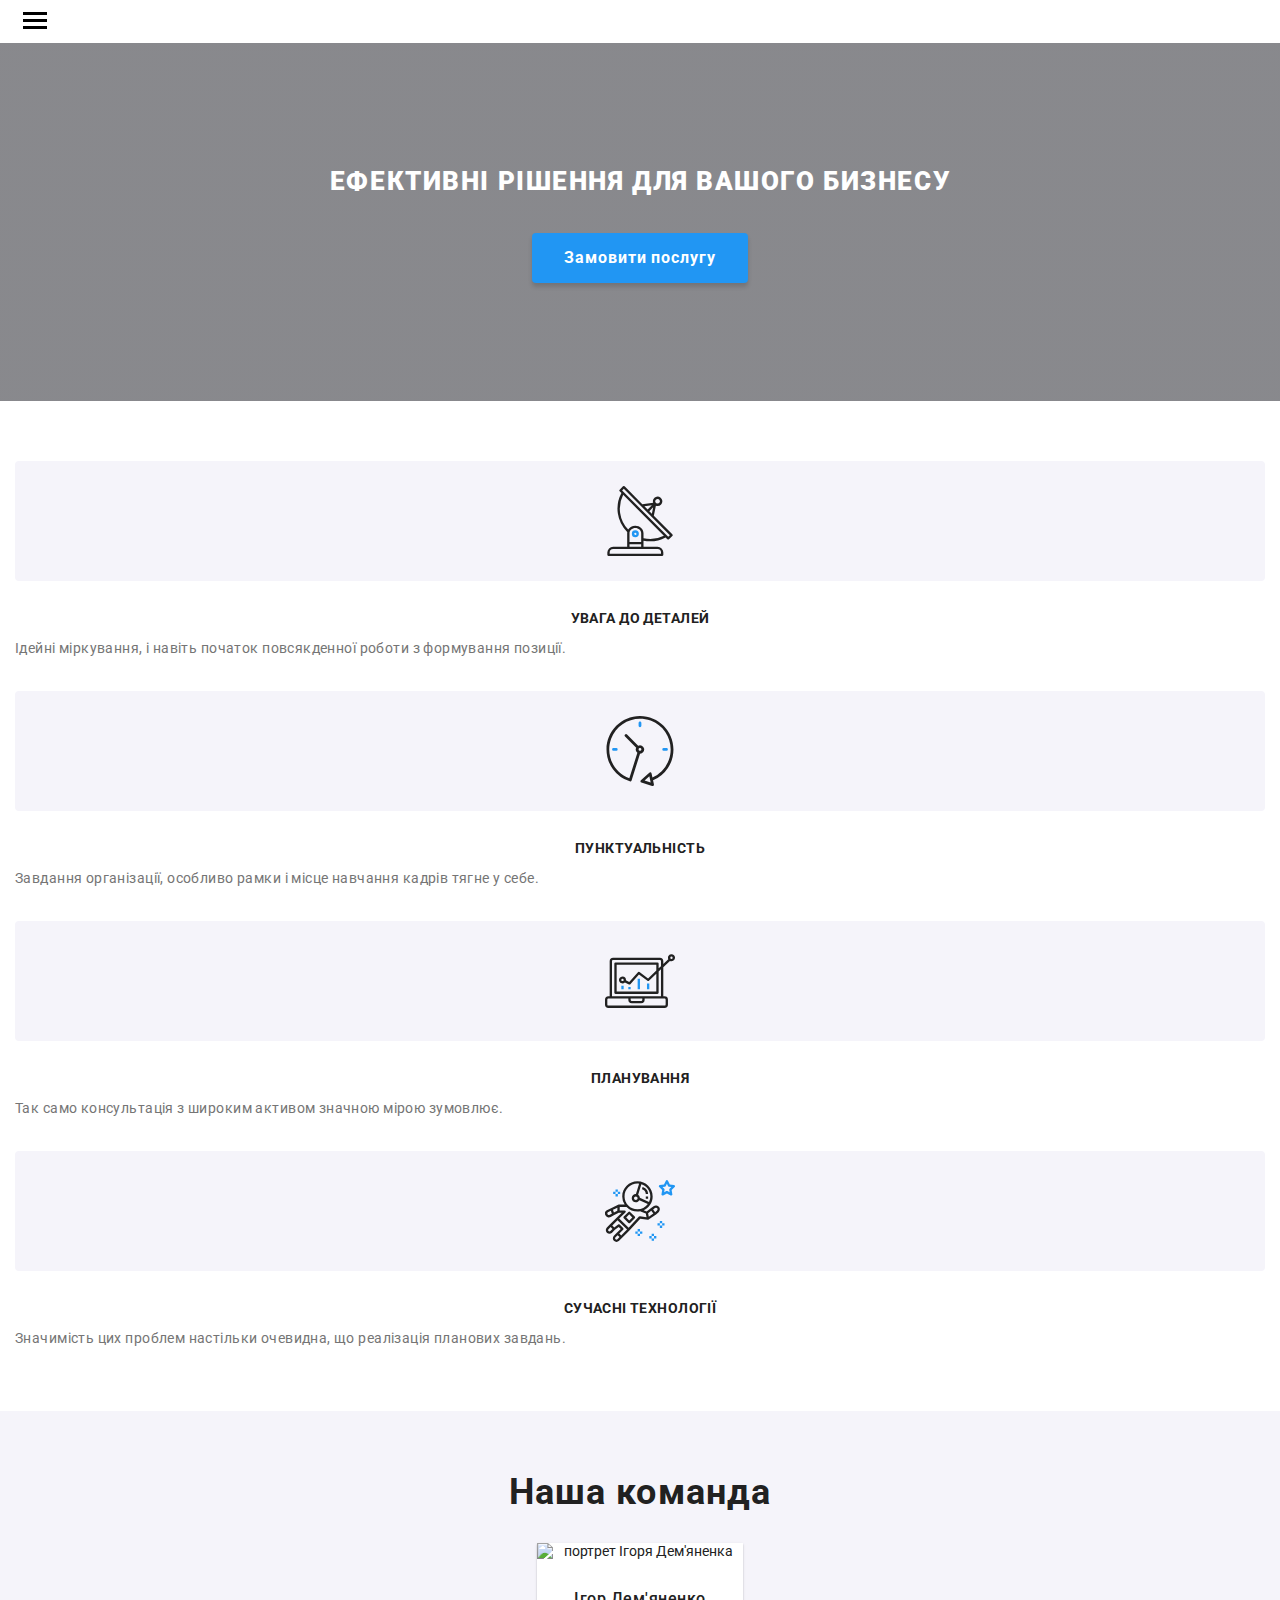
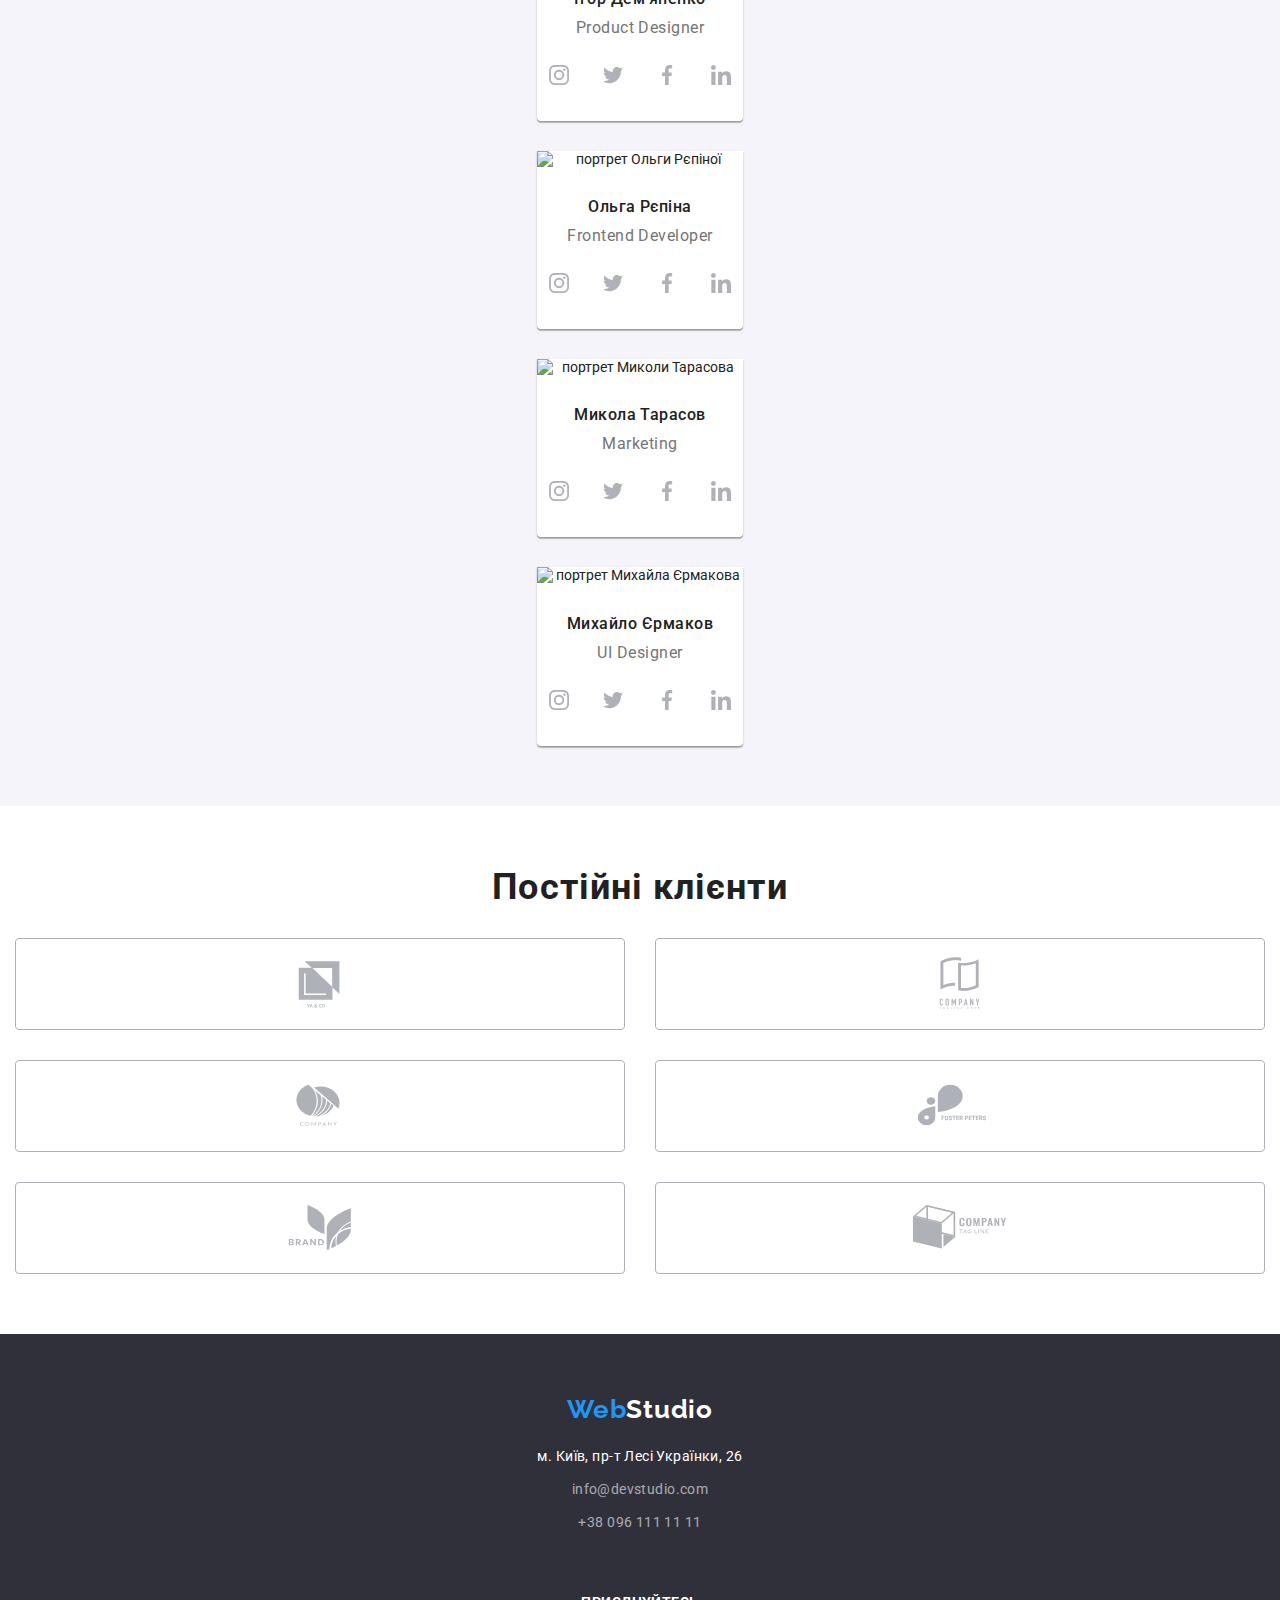
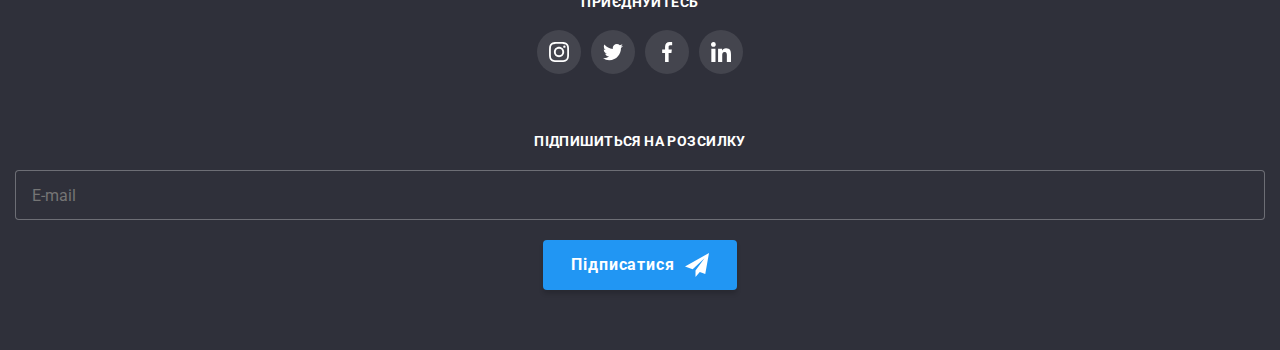
==== index.html @ 0927bc5b "footer done" ====
<!DOCTYPE html>
<html lang="uk">
  <head>
    <meta charset="UTF-8" />
    <meta http-equiv="X-UA-Compatible" content="IE=edge" />
    <meta name="viewport" content="width=device-width, initial-scale=1.0" />
    <link rel="preconnect" href="https://fonts.googleapis.com" />
    <link rel="preconnect" href="https://fonts.gstatic.com" crossorigin />
    <link
      href="https://fonts.googleapis.com/css2?family=Raleway:wght@700&family=Roboto:wght@400;500;700;900&display=swap"
      rel="stylesheet"
    />
    <link
      rel="stylesheet"
      href="https://cdnjs.cloudflare.com/ajax/libs/modern-normalize/1.1.0/modern-normalize.min.css"
    />
    <title>Студія</title>
    <link rel="stylesheet" href="./css/main.min.css" />
  </head>
  <body>
    <header class="header">
      <div class="header__container container">
        <button class="burger-button" type="button"
            aria-expanded="false"
            aria-controls="burger-menu"
          >
          <svg class="line" viewBox="0 0 40 40" width="40">
            <rect class="line__top" width="24" height="3" x="8" y="12"></rect>
            <rect class="line__middle" width="24" height="3" x="8" y="19"></rect>
            <rect class="line__bottom" width="24" height="3" x="8" y="26"></rect>
          </svg>
        </button>
          <div class="burger-menu" id="burger-menu">
            <div class="burger-menu__container">
        
                        <!-- <div class="burger__container">
              <span class="burger__line burger__line--first"></span>
              <span class="burger__line burger__line--second"></span>
              <span class="burger__line burger__line--third"></span>
              <span class="burger__line burger__line--fourth"></span>
            </div> -->
       

              <nav class="header__nav burger-menu__nav">
                <a class="logo" href="./index.html" lang="en"
                  >Web<span class="logo__dark">Studio</span></a
                >
                <div class="burger-menu__content">
                  <ul class="navigation">
                    <li class="navigation__item">
                      <a
                        class="navigation__link navigation__link--current"
                        href="./index.html"
                        >Студія</a
                      >
                    </li>
                    <li class="navigation__item">
                      <a class="navigation__link" href="./portfolio.html">Портфоліо</a>
                    </li>
                    <li class="navigation__item">
                      <a class="navigation__link" href="#">Контакти</a>
                    </li>
                  </ul>
              </nav>
              <ul class="header__contacts burger-contacts contacts">
                <li class="contacts__item burger-contacts__item">
                  <a
                    class="contacts__link burger-contacts__link-email"
                    href="mailto:info@devstudio.com"
                  >
                    <svg class="contacts__icon" width="16" height="12">
                      <use href="./images/icons-sprite.svg#icon-envelope"></use>
                    </svg>
                    info@devstudio.com</a
                  >
                </li>
                <li class="contacts__item burger-contacts__item">
                  <a
                    class="contacts__link burger-contacts__link-tel"
                    href="tel:+380961111111"
                  >
                    <svg class="contacts__icon" width="10" height="16">
                      <use href="./images/icons-sprite.svg#icon-smartphone"></use>
                    </svg>
                    +38 096 111 11 11</a
                  >
                </li>
              </ul>
              <ul class="burger-socials">
                <li class="burger-socials__item">
                  <a
                    class="burger-socials__link"
                    href="https://www.instagram.com/"
                    target="_blank"
                    rel="noopener noreferrer"
                  >
                    Instagram</a
                  >
                </li>
                <li class="burger-socials__item">
                  <a
                    class="burger-socials__link"
                    href="https://twitter.com/"
                    target="_blank"
                    rel="noopener noreferrer"
                  >
                    Twitter</a
                  >
                </li>
                <li class="burger-socials__item">
                  <a
                    class="burger-socials__link"
                    href="https://facebook.com/"
                    target="_blank"
                    rel="noopener noreferrer"
                  >
                    Facebook</a
                  >
                </li>
                <li class="burger-socials__item">
                  <a
                    class="burger-socials__link"
                    href="https://www.linkedin.com/"
                    target="_blank"
                    rel="noopener noreferrer"
                  >
                    LinkedIn</a
                  >
                </li>
              </ul>
            </div>
          </div>
      </div>
    </header>
    <main>
      <section class="hero">
        <div class="hero__container">
          <h1 class="hero__title">Ефективні рішення для вашого бизнесу</h1>
          <button class="hero__btn btn" type="button" data-modal-open>
            Замовити послугу
          </button>
        </div>
      </section>
      <section class="section">
        <div class="section__container container">
          <h2 class="section__title section__title--visually-hidden">
            Особливості
          </h2>
          <ul class="features">
            <li class="features__item">
              <div class="features__container">
                <svg width="70" height="70">
                  <use href="./images/icons-sprite.svg#icon-antenna"></use>
                </svg>
              </div>
              <h3 class="features__subtitle">Увага до деталей</h3>
              <p class="features__text">
                Ідейні міркування, і навіть початок повсякденної роботи з
                формування позиції.
              </p>
            </li>
            <li class="features__item">
              <div class="features__container">
                <svg width="70" height="70">
                  <use href="./images/icons-sprite.svg#icon-clock"></use>
                </svg>
              </div>
              <h3 class="features__subtitle">Пунктуальність</h3>
              <p class="features__text">
                Завдання організації, особливо рамки і місце навчання кадрів
                тягне у себе.
              </p>
            </li>
            <li class="features__item">
              <div class="features__container">
                <svg width="70" height="70">
                  <use href="./images/icons-sprite.svg#icon-diagram"></use>
                </svg>
              </div>
              <h3 class="features__subtitle">Планування</h3>
              <p class="features__text">
                Так само консультація з широким активом значною мірою зумовлює.
              </p>
            </li>
            <li class="features__item">
              <div class="features__container">
                <svg width="70" height="70">
                  <use href="./images/icons-sprite.svg#icon-astronaut"></use>
                </svg>
              </div>
              <h3 class="features__subtitle">Сучасні технології</h3>
              <p class="features__text">
                Значимість цих проблем настільки очевидна, що реалізація
                планових завдань.
              </p>
            </li>
          </ul>
        </div>
      </section>
      <section class="section section--no-padding-top">
        <div class="section__container container">
          <h2 class="section__title">Чим ми займаємося</h2>
          <ul class="activities">
            <li class="activities__item">
              <div class="activities__thumb">
                <picture>
                  <source
                    srcset="./images/desktop-apps@1x.jpg 1x, ./images/desktop-apps@2x.jpg 2x"
                    media="(min-width: 1200px)"
                  />
                  <img
                    src="./images/desktop-apps@1x.jpg"
                    alt="фахівець працює на комп'ютері"
                  />
                </picture>

                <span class="activities__label">десктопні додатки</span>
              </div>
            </li>
            <li class="activities__item">
              <div class="activities__thumb">
                <picture>
                  <source
                    srcset="./images/mobile-apps2@1x.jpg 1x, ./images/mobile-apps2@2x.jpg 2x"
                    media="(min-width: 1200px)"
                  />
                  <img
                    src="./images/mobile-apps2@1x.jpg"
                    alt="розробник застосунків тримає в руці мобільний пристрій"
                  />
                </picture>

                <span class="activities__label">мобільні додатки</span>
              </div>
            </li>
            <li class="activities__item">
              <div class="activities__thumb">
                <picture>
                  <source
                    srcset="./images/design-solutions@1x.jpg 1x, ./images/design-solutions@2x.jpg 2x"
                    media="(min-width: 1200px)"
                  />
                  <img
                    src="./images/design-solutions@1x.jpg"
                    alt="дизайнер на планшеті підбирає з колірної палітри найкращий колір"
                  />
                </picture>

                <span class="activities__label">дизайнерські рішення</span>
              </div>
            </li>
          </ul>
        </div>
      </section>
      <section class="section section--other-background">
        <div class="section__container container">
          <h2 class="section__title">Наша команда</h2>
          <ul class="team">
            <li class="team__item">
              <picture>
                <source
                  srcset="
                    ./images/demiyanenko-mobile@1x.jpg 1x,
                    ./images/demiyanenko-mobile@2x.jpg 2x
                  "
                  media="(max-width: 767px)"
                />

                <source
                  srcset="
                    ./images/demiyanenko-tablet@1x.jpg 1x,
                    ./images/demiyanenko-tablet@2x.jpg 2x
                  "
                  media="(max-width: 1199px)"
                />

                <source
                  srcset="
                    ./images/demiyanenko-desktop@1x.jpg 1x,
                    ./images/demiyanenko-desktop@2x.jpg 2x
                  "
                  media="(min-width: 1200px)"
                />
                <img
                  src="./images/demiyanenko-mobile@1x.jpg"
                  alt="портрет Ігоря Дем'яненка"
                />
              </picture>
              <div class="team__card">
                <h3 class="team__subtitle">Ігор Дем'яненко</h3>
                <p class="team__text" lang="en">Product Designer</p>
                <ul class="social">
                  <li class="social__item">
                    <a
                      class="social__link"
                      href="https://www.instagram.com/"
                      target="_blank"
                      rel="noopener noreferrer"
                    >
                      <svg class="social__icon" width="20" height="20">
                        <use
                          href="./images/icons-sprite.svg#icon-instagram"
                        ></use>
                      </svg>
                    </a>
                  </li>
                  <li class="social__item">
                    <a
                      class="social__link"
                      href="https://www.twitter.com/"
                      target="_blank"
                      rel="noopener noreferrer"
                    >
                      <svg class="social__icon" width="20" height="20">
                        <use
                          href="./images/icons-sprite.svg#icon-twitter"
                        ></use>
                      </svg>
                    </a>
                  </li>
                  <li class="social__item">
                    <a
                      class="social__link"
                      href="https://www.facebook.com/"
                      target="_blank"
                      rel="noopener noreferrer"
                    >
                      <svg class="social__icon" width="20" height="20">
                        <use
                          href="./images/icons-sprite.svg#icon-facebook"
                        ></use>
                      </svg>
                    </a>
                  </li>
                  <li class="social__item">
                    <a
                      class="social__link"
                      href="https://www.linkedin.com/"
                      target="_blank"
                      rel="noopener noreferrer"
                    >
                      <svg class="social__icon" width="20" height="20">
                        <use
                          href="./images/icons-sprite.svg#icon-linkedin"
                        ></use>
                      </svg>
                    </a>
                  </li>
                </ul>
              </div>
            </li>
            <li class="team__item">
              <picture>
                <source
                  srcset="
                    ./images/repina-mobile@1x.jpg 1x,
                    ./images/repina-mobile@2x.jpg 2x
                  "
                  media="(max-width: 767px)"
                />

                <source
                  srcset="
                    ./images/repina-tablet@1x.jpg 1x,
                    ./images/repina-tablet@2x.jpg 2x
                  "
                  media="(max-width: 1199px)"
                />

                <source
                  srcset="
                    ./images/repina-desktop@1x.jpg 1x,
                    ./images/repina-desktop@2x.jpg 2x
                  "
                  media="(min-width: 1200px)"
                />
                <img
                  src="./images/repina-mobile@1x.jpg"
                  alt="портрет Ольги Рєпіної"
                />
              </picture>

              <div class="team__card">
                <h3 class="team__subtitle">Ольга Рєпіна</h3>
                <p class="team__text" lang="en">Frontend Developer</p>
                <ul class="social">
                  <li class="social__item">
                    <a
                      class="social__link"
                      href="https://www.instagram.com/"
                      target="_blank"
                      rel="noopener noreferrer"
                    >
                      <svg class="social__icon" width="20" height="20">
                        <use
                          href="./images/icons-sprite.svg#icon-instagram"
                        ></use>
                      </svg>
                    </a>
                  </li>
                  <li class="social__item">
                    <a
                      class="social__link"
                      href="https://www.twitter.com/"
                      target="_blank"
                      rel="noopener noreferrer"
                    >
                      <svg class="social__icon" width="20" height="20">
                        <use
                          href="./images/icons-sprite.svg#icon-twitter"
                        ></use>
                      </svg>
                    </a>
                  </li>
                  <li class="social__item">
                    <a
                      class="social__link"
                      href="https://www.facebook.com/"
                      target="_blank"
                      rel="noopener noreferrer"
                    >
                      <svg class="social__icon" width="20" height="20">
                        <use
                          href="./images/icons-sprite.svg#icon-facebook"
                        ></use>
                      </svg>
                    </a>
                  </li>
                  <li class="social__item">
                    <a
                      class="social__link"
                      href="https://www.linkedin.com/"
                      target="_blank"
                      rel="noopener noreferrer"
                    >
                      <svg class="social__icon" width="20" height="20">
                        <use
                          href="./images/icons-sprite.svg#icon-linkedin"
                        ></use>
                      </svg>
                    </a>
                  </li>
                </ul>
              </div>
            </li>
            <li class="team__item">
              <picture>
                <source
                  srcset="
                    ./images/tarasov-mobile@1x.jpg 1x,
                    ./images/tarasov-mobile@2x.jpg 2x
                  "
                  media="(max-width: 767px)"
                />

                <source
                  srcset="
                    ./images/tarasov-tablet@1x.jpg 1x,
                    ./images/tarasov-tablet@2x.jpg 2x
                  "
                  media="(max-width: 1199px)"
                />

                <source
                  srcset="
                    ./images/tarasov-desktop@1x.jpg 1x,
                    ./images/tarasov-desktop@2x.jpg 2x
                  "
                  media="(min-width: 1200px)"
                />
                <img
                  src="./images/tarasov-mobile@1x.jpg"
                  alt="портрет Миколи Тарасова"
                />
              </picture>
              <div class="team__card">
                <h3 class="team__subtitle">Микола Тарасов</h3>
                <p class="team__text" lang="en">Marketing</p>
                <ul class="social">
                  <li class="social__item">
                    <a
                      class="social__link"
                      href="https://www.instagram.com/"
                      target="_blank"
                      rel="noopener noreferrer"
                    >
                      <svg class="social__icon" width="20" height="20">
                        <use
                          href="./images/icons-sprite.svg#icon-instagram"
                        ></use>
                      </svg>
                    </a>
                  </li>
                  <li class="social__item">
                    <a
                      class="social__link"
                      href="https://www.twitter.com/"
                      target="_blank"
                      rel="noopener noreferrer"
                    >
                      <svg class="social__icon" width="20" height="20">
                        <use
                          href="./images/icons-sprite.svg#icon-twitter"
                        ></use>
                      </svg>
                    </a>
                  </li>
                  <li class="social__item">
                    <a
                      class="social__link"
                      href="https://www.facebook.com/"
                      target="_blank"
                      rel="noopener noreferrer"
                    >
                      <svg class="social__icon" width="20" height="20">
                        <use
                          href="./images/icons-sprite.svg#icon-facebook"
                        ></use>
                      </svg>
                    </a>
                  </li>
                  <li class="social__item">
                    <a
                      class="social__link"
                      href="https://www.linkedin.com/"
                      target="_blank"
                      rel="noopener noreferrer"
                    >
                      <svg class="social__icon" width="20" height="20">
                        <use
                          href="./images/icons-sprite.svg#icon-linkedin"
                        ></use>
                      </svg>
                    </a>
                  </li>
                </ul>
              </div>
            </li>
            <li class="team__item">
              <picture>
                <source
                  srcset="
                    ./images/yermakov-mobile@1x.jpg 1x,
                    ./images/yermakov-mobile@2x.jpg 2x
                  "
                  media="(max-width: 767px)"
                />

                <source
                  srcset="
                    ./images/yermakov-tablet@1x.jpg 1x,
                    ./images/yermakov-tablet@2x.jpg 2x
                  "
                  media="(max-width: 1199px)"
                />

                <source
                  srcset="
                    ./images/yermakov-desktop@1x.jpg 1x,
                    ./images/yermakov-desktop@2x.jpg 2x
                  "
                  media="(min-width: 1200px)"
                />
                <img
                  src="./images/yermakov-mobile@1x.jpg"
                  alt="портрет Михайла Єрмакова"
                />
              </picture>
              <div class="team__card">
                <h3 class="team__subtitle">Михайло Єрмаков</h3>
                <p class="team__text" lang="en">UI Designer</p>
                <ul class="social">
                  <li class="social__item">
                    <a
                      class="social__link"
                      href="https://www.instagram.com/"
                      target="_blank"
                      rel="noopener noreferrer"
                    >
                      <svg class="social__icon" width="20" height="20">
                        <use
                          href="./images/icons-sprite.svg#icon-instagram"
                        ></use>
                      </svg>
                    </a>
                  </li>
                  <li class="social__item">
                    <a
                      class="social__link"
                      href="https://www.twitter.com/"
                      target="_blank"
                      rel="noopener noreferrer"
                    >
                      <svg class="social__icon" width="20" height="20">
                        <use
                          href="./images/icons-sprite.svg#icon-twitter"
                        ></use>
                      </svg>
                    </a>
                  </li>
                  <li class="social__item">
                    <a
                      class="social__link"
                      href="https://www.facebook.com/"
                      target="_blank"
                      rel="noopener noreferrer"
                    >
                      <svg class="social__icon" width="20" height="20">
                        <use
                          href="./images/icons-sprite.svg#icon-facebook"
                        ></use>
                      </svg>
                    </a>
                  </li>
                  <li class="social__item">
                    <a
                      class="social__link"
                      href="https://www.linkedin.com/"
                      target="_blank"
                      rel="noopener noreferrer"
                    >
                      <svg class="social__icon" width="20" height="20">
                        <use
                          href="./images/icons-sprite.svg#icon-linkedin"
                        ></use>
                      </svg>
                    </a>
                  </li>
                </ul>
              </div>
            </li>
          </ul>
        </div>
      </section>
      <section class="section">
        <div class="section__container container">
          <h2 class="section__title">Постійні клієнти</h2>
          <ul class="clients">
            <li class="clients__item">
              <a
                class="clients__link"
                href="#"
                target="_blank"
                rel="noopener noreferrer"
              >
                <svg class="clients__icon" width="106" height="60">
                  <use
                    href="./images/icons-sprite.svg#icon-logo-client-1"
                  ></use>
                </svg>
              </a>
            </li>

            <li class="clients__item">
              <a
                class="clients__link"
                href="#"
                target="_blank"
                rel="noopener noreferrer"
              >
                <svg class="clients__icon" width="106" height="60">
                  <use
                    href="./images/icons-sprite.svg#icon-logo-client-2"
                  ></use>
                </svg>
              </a>
            </li>

            <li class="clients__item">
              <a
                class="clients__link"
                href="#"
                target="_blank"
                rel="noopener noreferrer"
              >
                <svg class="clients__icon" width="106" height="60">
                  <use
                    href="./images/icons-sprite.svg#icon-logo-client-3"
                  ></use>
                </svg>
              </a>
            </li>

            <li class="clients__item">
              <a
                class="clients__link"
                href="#"
                target="_blank"
                rel="noopener noreferrer"
              >
                <svg class="clients__icon" width="106" height="60">
                  <use
                    href="./images/icons-sprite.svg#icon-logo-client-4"
                  ></use>
                </svg>
              </a>
            </li>

            <li class="clients__item">
              <a
                class="clients__link"
                href="#"
                target="_blank"
                rel="noopener noreferrer"
              >
                <svg class="clients__icon" width="106" height="60">
                  <use
                    href="./images/icons-sprite.svg#icon-logo-client-5"
                  ></use>
                </svg>
              </a>
            </li>

            <li class="clients__item">
              <a
                class="clients__link"
                href="#"
                target="_blank"
                rel="noopener noreferrer"
              >
                <svg class="clients__icon" width="106" height="60">
                  <use
                    href="./images/icons-sprite.svg#icon-logo-client-6"
                  ></use>
                </svg>
              </a>
            </li>
          </ul>
        </div>
      </section>
    </main>
    <footer class="section footer">
      <div class="section__container container">
        <div class="address__container">
          <a class="logo" href="./index.html" lang="en"
            >Web<span class="logo__light">Studio</span></a
          >
          <address class="address">
            <ul class="address__list">
              <li class="address__item">
                <a
                  class="address__link"
                  href="https://goo.gl/maps/zViUr5ABomGoPzUZA"
                  target="_blank"
                  rel="noopener noreferrer"
                >
                  м. Київ, пр-т Лесі Українки, 26
                </a>
              </li>
              <li class="address__item">
                <a
                  class="address__link contact_link"
                  href="mailto:info@devstudio.com"
                  >info@devstudio.com</a
                >
              </li>
              <li class="address__item">
                <a class="address__link contact_link" href="tel:+380961111111"
                  >+38 096 111 11 11</a
                >
              </li>
            </ul>
          </address>
        </div>
        <div class="socials__container">
          <p class="subtitle">приєднуйтесь</p>
          <ul class="social">
            <li class="social__item">
              <a
                class="social__link link"
                href="https://www.instagram.com/"
                target="_blank"
                rel="noopener noreferrer"
              >
                <svg class="social__icon" width="20" height="20">
                  <use href="./images/icons-sprite.svg#icon-instagram"></use>
                </svg>
              </a>
            </li>
            <li class="social__item">
              <a
                class="social__link"
                href="https://www.twitter.com/"
                target="_blank"
                rel="noopener noreferrer"
              >
                <svg class="social__icon" width="20" height="20">
                  <use href="./images/icons-sprite.svg#icon-twitter"></use>
                </svg>
              </a>
            </li>
            <li class="social__item">
              <a
                class="social__link"
                href="https://www.facebook.com/"
                target="_blank"
                rel="noopener noreferrer"
              >
                <svg class="social__icon" width="20" height="20">
                  <use href="./images/icons-sprite.svg#icon-facebook"></use>
                </svg>
              </a>
            </li>
            <li class="social__item">
              <a
                class="social__link"
                href="https://www.linkedin.com/"
                target="_blank"
                rel="noopener noreferrer"
              >
                <svg class="social__icon" width="20" height="20">
                  <use href="./images/icons-sprite.svg#icon-linkedin"></use>
                </svg>
              </a>
            </li>
          </ul>
        </div>
        <div class="subscribe__container">
          <p class="subtitle">підпишиться на розсилку</p>
          <form class="subscribe__form" action="#">
            <label class="subscribe__email-label">
              <input
                class="subscribe__input"
                type="email"
                name="subscribe-input"
                placeholder="E-mail"
              />
            </label>
            <button class="subscribe__btn btn" type="submit">
              Підписатися
              <svg width="24" height="24">
                <use href="./images/icons-sprite.svg#icon-send"></use>
              </svg>
            </button>
          </form>
        </div>
      </div>
    </footer>
    
    <div class="modal backdrop is-hidden" data-modal>
      <div class="modal__body">
        <button class="btn__close" type="button" data-modal-close>
          <svg class="btn__close-icon" width="18" height="18">
            <use href="./images/icons-sprite.svg#icon-close-btn"></use>
          </svg>
        </button>
        <div class="modal__container">
          <p class="modal__title">Залиште свої дані, ми вам передзвонимо</p>
          <form class="form" name="data-form" action="#">
            <label class="form__label" for="username">Ім'я</label>
            <div class="form__input">
              <input id="username" type="text" name="user-data" autofocus />
              <svg class="form__icon" width="18" height="18">
                <use href="./images/icons-sprite.svg#icon-person"></use>
              </svg>
            </div>

            <label class="form__label" for="usertel">Телефон</label>
            <div class="form__input">
              <input id="usertel" type="tel" name="user-data" />
              <svg class="form__icon" width="18" height="18">
                <use href="./images/icons-sprite.svg#icon-phone"></use>
              </svg>
            </div>

            <label class="form__label" for="useremail">Пошта</label>
            <div class="form__input">
              <input id="useremail" type="email" name="user-data" />
              <svg class="form__icon" width="18" height="18">
                <use href="./images/icons-sprite.svg#icon-email"></use>
              </svg>
            </div>

            <label class="form__label" for="user-comment">Коментар</label>
            <textarea
              id="user-comment"
              type="texrarea"
              name="user-data"
              placeholder="Введіть текст"
              autocomplete="off"
            ></textarea>
            <label class="checkbox__container">
              <input class="visually-hidden" type="checkbox" name="accept" />
              <svg class="checkbox__icon" width="16" height="15">
                <use href="./images/icons-sprite.svg#icon-check"></use>
              </svg>
              Погоджуюся з розсилкою та приймаю
              <a class="checkbox__terms" href="#"> Умови договору </a>
            </label>
            <button class="btn__submit" type="submit">Відправити</button>
          </form>
        </div>
      </div>
    </div>
    <script
      defer
      src="https://cdnjs.cloudflare.com/ajax/libs/body-scroll-lock/3.1.5/bodyScrollLock.min.js"
      integrity="sha512-HowizSDbQl7UPEAsPnvJHlQsnBmU2YMrv7KkTBulTLEGz9chfBoWYyZJL+MUO6p/yBuuMO/8jI7O29YRZ2uBlA=="
      crossorigin="anonymous"
    ></script>
    <script defer src="./js/mobile-menu.js"></script>
    <script defer src="js/burger.js"></script>
    <script src="./js/modal.js"></script>
  </body>
</html>
---- css/main.min.css ----
*{margin:0;padding:0}body{font-family:"Roboto",sans-serif;font-size:14px;color:#212121;background-color:#fff}a{text-decoration:none;color:inherit;-webkit-transition:color 250ms cubic-bezier(0.4, 0, 0.2, 1),-webkit-box-shadow 250ms cubic-bezier(0.4, 0, 0.2, 1);transition:color 250ms cubic-bezier(0.4, 0, 0.2, 1),-webkit-box-shadow 250ms cubic-bezier(0.4, 0, 0.2, 1);transition:color 250ms cubic-bezier(0.4, 0, 0.2, 1),box-shadow 250ms cubic-bezier(0.4, 0, 0.2, 1);transition:color 250ms cubic-bezier(0.4, 0, 0.2, 1),box-shadow 250ms cubic-bezier(0.4, 0, 0.2, 1),-webkit-box-shadow 250ms cubic-bezier(0.4, 0, 0.2, 1)}ul{list-style:none}img{display:block;max-width:100%;height:auto}h1,h2,h3,h4,h5,h6{margin:0;padding:0}.section{padding:60px 0}.section--no-padding-top{display:none}.section--other-background{background-color:#f5f4fa}.section__title{margin-bottom:30px}.container{margin:0 auto;padding:0 15px;max-width:1600px}.section__container{text-align:center}.logo{display:inline-block;font-family:"Raleway",sans-serif;font-weight:700;font-size:26px;line-height:1.19;letter-spacing:.03em;color:#2196f3}.logo__dark{color:#000}.logo__light{color:#fff}@media screen and (min-width: 480px){.header .logo{padding:10px 0}}@media screen and (min-width: 768px){.header .logo{padding:24px 0;margin-right:87px}}@media screen and (min-width: 1200px){.header .logo{margin-right:93px}}.burger-button{cursor:pointer;background:rgba(0,0,0,0);border:none}.burger-button:hover .line__top,.burger-button:hover .line__bottom{-webkit-transition:750ms cubic-bezier(0.4, 0, 0.2, 1);transition:750ms cubic-bezier(0.4, 0, 0.2, 1);y:19}.burger-button:hover .line__top{-webkit-transform-origin:center;transform-origin:center;rotate:45deg;width:20px;x:10}.burger-button:hover .line__middle{opacity:0}.burger-button:hover .line__bottom{-webkit-transform-origin:center;transform-origin:center;rotate:-45deg;x:10;width:20px}.line{fill:#000}.burger-button:hover .line,.burger-button:focus .line{fill:#2196f3}.burger-menu{position:fixed;top:0;left:0;width:100%;height:100%;z-index:2;background-color:#fff;-webkit-transform:translateY(100%);transform:translateY(100%);-webkit-transition:opacity 750ms cubic-bezier(0.4, 0, 0.2, 1),visibility 750ms cubic-bezier(0.4, 0, 0.2, 1),-webkit-transform 750ms cubic-bezier(0.4, 0, 0.2, 1);transition:opacity 750ms cubic-bezier(0.4, 0, 0.2, 1),visibility 750ms cubic-bezier(0.4, 0, 0.2, 1),-webkit-transform 750ms cubic-bezier(0.4, 0, 0.2, 1);transition:transform 750ms cubic-bezier(0.4, 0, 0.2, 1),opacity 750ms cubic-bezier(0.4, 0, 0.2, 1),visibility 750ms cubic-bezier(0.4, 0, 0.2, 1);transition:transform 750ms cubic-bezier(0.4, 0, 0.2, 1),opacity 750ms cubic-bezier(0.4, 0, 0.2, 1),visibility 750ms cubic-bezier(0.4, 0, 0.2, 1),-webkit-transform 750ms cubic-bezier(0.4, 0, 0.2, 1);opacity:0}.burger-menu__is-open{opacity:1;visibility:visible;pointer-events:initial;-webkit-transform:translateY(0);transform:translateY(0)}.burger-menu__container{position:absolute;top:0;left:50%;-webkit-transform:translateX(-50%);transform:translateX(-50%);display:-webkit-box;display:-ms-flexbox;display:flex;-webkit-box-orient:vertical;-webkit-box-direction:normal;-ms-flex-direction:column;flex-direction:column;max-width:480px;height:100%;padding:48px 40px;background-color:#fff}.navigation{margin-bottom:auto}.navigation__item:not(:last-child){margin-bottom:32px}.navigation__link{display:block;font-weight:500;font-size:40px;line-height:1.22;letter-spacing:.02em;color:#212121;-webkit-transition:color 250ms cubic-bezier(0.4, 0, 0.2, 1);transition:color 250ms cubic-bezier(0.4, 0, 0.2, 1)}.navigation__link--current{color:#2196f3}.navigation__link:hover,.navigation__link:focus{color:#2196f3}.burger-contacts{display:-webkit-box;display:-ms-flexbox;display:flex;-webkit-box-orient:vertical;-webkit-box-direction:reverse;-ms-flex-direction:column-reverse;flex-direction:column-reverse;gap:32px;margin-bottom:64px}.contacts__icon{display:none}.burger-contacts__link-tel{font-weight:500;font-size:34px;line-height:1.17;letter-spacing:.02em;color:#2196f3}.burger-contacts__link-email{font-weight:500;font-size:24px;line-height:1.17;letter-spacing:.02em;color:#757575;margin-bottom:64px}.burger-contacts__link-email:hover,.burger-contacts__link-email:focus{color:#2196f3}.burger-socials{display:-webkit-box;display:-ms-flexbox;display:flex}.burger-socials__item{padding:0 10px}.burger-socials__item:first-child{margin-left:0}.burger-socials__item:last-child{margin-right:0}.burger-socials__item:not(:last-child){border-right:1px solid rgba(33,33,33,.2)}.burger-socials__link{font-weight:500;font-size:18px;line-height:1.22;letter-spacing:.02em;color:#2196f3}.hero{background-color:#c4c4c4;background-image:-webkit-gradient(linear, left top, left bottom, from(rgba(47, 48, 58, 0.4)), to(rgba(47, 48, 58, 0.4))),url("../images/hero-bg-mobile@1x.jpg");background-image:linear-gradient(rgba(47, 48, 58, 0.4), rgba(47, 48, 58, 0.4)),url("../images/hero-bg-mobile@1x.jpg");background-repeat:no-repeat;background-size:cover;background-position:center;padding:118px 0;margin:0 auto;text-align:center}.hero__title{margin:0 auto 30px;font-weight:900;font-size:26px;line-height:1.61;letter-spacing:.06em;text-transform:uppercase;color:#fff}.subscribe__btn,.hero__btn{cursor:pointer;font-family:inherit;font-weight:700;font-size:16px;line-height:1.9;letter-spacing:.06em;background-color:#2196f3;color:#fff;border:none;-webkit-box-shadow:0px 4px 4px rgba(0,0,0,.15);box-shadow:0px 4px 4px rgba(0,0,0,.15);border-radius:4px;-webkit-transition:background-color 250ms cubic-bezier(0.4, 0, 0.2, 1),color 250ms cubic-bezier(0.4, 0, 0.2, 1),-webkit-box-shadow 250ms cubic-bezier(0.4, 0, 0.2, 1);transition:background-color 250ms cubic-bezier(0.4, 0, 0.2, 1),color 250ms cubic-bezier(0.4, 0, 0.2, 1),-webkit-box-shadow 250ms cubic-bezier(0.4, 0, 0.2, 1);transition:background-color 250ms cubic-bezier(0.4, 0, 0.2, 1),color 250ms cubic-bezier(0.4, 0, 0.2, 1),box-shadow 250ms cubic-bezier(0.4, 0, 0.2, 1);transition:background-color 250ms cubic-bezier(0.4, 0, 0.2, 1),color 250ms cubic-bezier(0.4, 0, 0.2, 1),box-shadow 250ms cubic-bezier(0.4, 0, 0.2, 1),-webkit-box-shadow 250ms cubic-bezier(0.4, 0, 0.2, 1)}.subscribe__btn:hover,.hero__btn:hover,.subscribe__btn:focus,.hero__btn:focus{background-color:#188ce8}.section__title{color:#212121;text-align:center;font-weight:700;font-size:28px;line-height:1.17;letter-spacing:.03em}@media screen and (min-width: 1200px){.section__title{font-size:36px}}input[type=checkbox],.section__title--visually-hidden{position:absolute;white-space:nowrap;width:1px;height:1px;overflow:hidden;border:0;padding:0;clip:rect(0 0 0 0);-webkit-clip-path:inset(50%);clip-path:inset(50%);margin:-1px}.hero__btn{padding:10px 24px}@media screen and (min-width: 1200px){.hero__btn{padding:10px 32px}}.features__item:not(:last-child){margin-bottom:30px}.features__container{display:-webkit-box;display:-ms-flexbox;display:flex;-webkit-box-align:center;-ms-flex-align:center;align-items:center;-webkit-box-pack:center;-ms-flex-pack:center;justify-content:center;height:120px;width:100%;background-color:#f5f4fa;border-radius:4px;margin-bottom:30px}.features__subtitle{font-size:inherit;font-weight:700;line-height:1.14;letter-spacing:.03em;text-transform:uppercase;margin-bottom:10px;text-align:center}.features__text{line-height:1.71;letter-spacing:.03em;color:#757575;text-align:left}.team{display:-webkit-box;display:-ms-flexbox;display:flex;-webkit-box-align:center;-ms-flex-align:center;align-items:center;-webkit-box-pack:center;-ms-flex-pack:center;justify-content:center;-webkit-box-orient:vertical;-webkit-box-direction:normal;-ms-flex-direction:column;flex-direction:column;gap:30px}.team__item{background:#fff;-webkit-box-shadow:0px 1px 3px rgba(0,0,0,.12),0px 1px 1px rgba(0,0,0,.14),0px 2px 1px rgba(0,0,0,.2);box-shadow:0px 1px 3px rgba(0,0,0,.12),0px 1px 1px rgba(0,0,0,.14),0px 2px 1px rgba(0,0,0,.2);border-radius:0px 0px 4px 4px}.team__card{padding:30px 0 24px;text-align:center}.team__subtitle{font-weight:500;font-size:16px;line-height:1.19;letter-spacing:.03em;margin-bottom:10px}.team__text{font-size:16px;line-height:1.19;letter-spacing:.03em;color:#757575;margin-bottom:16px}.social{display:-webkit-box;display:-ms-flexbox;display:flex;-webkit-box-pack:center;-ms-flex-pack:center;justify-content:center;gap:10px}.social__item{width:44px;height:44px}.social__link{display:-webkit-box;display:-ms-flexbox;display:flex;-webkit-box-pack:center;-ms-flex-pack:center;justify-content:center;-webkit-box-align:center;-ms-flex-align:center;align-items:center;width:100%;height:100%;border-radius:50%;fill:#afb1b8;background-color:rgba(255,255,255,.1);-webkit-transition:background-color 250ms cubic-bezier(0.4, 0, 0.2, 1),fill 250ms cubic-bezier(0.4, 0, 0.2, 1);transition:background-color 250ms cubic-bezier(0.4, 0, 0.2, 1),fill 250ms cubic-bezier(0.4, 0, 0.2, 1)}.social__link:hover,.social__link:focus{background-color:#2196f3;fill:#fff}.clients{display:-webkit-box;display:-ms-flexbox;display:flex;-webkit-box-pack:center;-ms-flex-pack:center;justify-content:center;-webkit-box-align:center;-ms-flex-align:center;align-items:center;-ms-flex-wrap:wrap;flex-wrap:wrap;gap:30px}.clients__item{height:92px;width:calc((100% - 30px)/2)}.clients__link{width:100%;height:100%;display:-webkit-box;display:-ms-flexbox;display:flex;-webkit-box-pack:center;-ms-flex-pack:center;justify-content:center;-webkit-box-align:center;-ms-flex-align:center;align-items:center;border:1px solid #afb1b8;border-radius:4px;fill:#afb1b8;-webkit-transition:border-color 250ms cubic-bezier(0.4, 0, 0.2, 1),fill 250ms cubic-bezier(0.4, 0, 0.2, 1);transition:border-color 250ms cubic-bezier(0.4, 0, 0.2, 1),fill 250ms cubic-bezier(0.4, 0, 0.2, 1)}.clients__link:hover,.clients__link:focus{border-color:#2196f3;fill:#2196f3}.footer{background:#2f303a}.footer .logo{margin-bottom:20px}.footer .address__container{margin-bottom:60px}.footer .socials__container{-webkit-box-pack:center;-ms-flex-pack:center;justify-content:center;margin-bottom:60px}.footer .social__icon{fill:#fff}.footer .subtitle{font-weight:700;font-size:14px;line-height:1.14;letter-spacing:.03em;text-transform:uppercase;color:#fff;margin-bottom:20px}.footer .subscribe__container{-webkit-box-orient:vertical;-webkit-box-direction:normal;-ms-flex-direction:column;flex-direction:column;-webkit-box-pack:center;-ms-flex-pack:center;justify-content:center;-webkit-box-align:center;-ms-flex-align:center;align-items:center}.footer .subscribe__form{-webkit-box-orient:vertical;-webkit-box-direction:normal;-ms-flex-direction:column;flex-direction:column;-webkit-box-pack:center;-ms-flex-pack:center;justify-content:center;-webkit-box-align:center;-ms-flex-align:center;align-items:center}.address{font-style:normal}.address__list{line-height:1.71;letter-spacing:.03em}.address__item:not(:last-child){margin-bottom:9px}.address__link{color:#fff;height:100%;-webkit-transition:outline 250ms cubic-bezier(0.4, 0, 0.2, 1);transition:outline 250ms cubic-bezier(0.4, 0, 0.2, 1)}.address__link:hover,.address__link:focus{outline:1px solid #2196f3}.address .contact_link{color:rgba(255,255,255,.6);-webkit-transition:color 250ms cubic-bezier(0.4, 0, 0.2, 1);transition:color 250ms cubic-bezier(0.4, 0, 0.2, 1)}.address .contact_link:hover,.address .contact_link:focus{color:#2196f3;outline:none}.subscribe__input{font-size:16px;line-height:1.25;width:100%;height:50px;padding:15px 16px;color:#757575;background-color:#2f303a;border:1px solid rgba(255,255,255,.3);-webkit-filter:border-shadow(0 4px 4px rgba(0, 0, 0, 0.15));filter:border-shadow(0 4px 4px rgba(0, 0, 0, 0.15));border-radius:4px;-webkit-transition:border-color 250ms cubic-bezier(0.4, 0, 0.2, 1),border-shadow 250ms cubic-bezier(0.4, 0, 0.2, 1);transition:border-color 250ms cubic-bezier(0.4, 0, 0.2, 1),border-shadow 250ms cubic-bezier(0.4, 0, 0.2, 1);margin-bottom:20px}.subscribe__input:focus{border-color:#2196f3;outline:none}.subscribe__btn{display:-webkit-inline-box;display:-ms-inline-flexbox;display:inline-flex;-webkit-box-align:center;-ms-flex-align:center;align-items:center;height:50px;padding:0 28px;gap:10px;color:#fff;fill:#fff}.backdrop{position:fixed;top:0;left:0;width:100%;height:100%;background-color:rgba(0,0,0,.2);z-index:5;opacity:1;visibility:visible;-webkit-transition:opacity 750ms cubic-bezier(0.4, 0, 0.2, 1),visibility 750ms cubic-bezier(0.4, 0, 0.2, 1);transition:opacity 750ms cubic-bezier(0.4, 0, 0.2, 1),visibility 750ms cubic-bezier(0.4, 0, 0.2, 1)}.backdrop.is-hidden{visibility:hidden;opacity:0;pointer-events:none}.modal__body{position:absolute;top:50%;left:50%;-webkit-transform:translate(-50%, -50%) scale(1);transform:translate(-50%, -50%) scale(1);background-color:#fff;-webkit-box-shadow:0px 1px 3px rgba(0,0,0,.12),0px 1px 1px rgba(0,0,0,.14),0px 2px 1px rgba(0,0,0,.2);box-shadow:0px 1px 3px rgba(0,0,0,.12),0px 1px 1px rgba(0,0,0,.14),0px 2px 1px rgba(0,0,0,.2);border-radius:4px;-webkit-transition:traslate 750ms cubic-bezier(0.4, 0, 0.2, 1);transition:traslate 750ms cubic-bezier(0.4, 0, 0.2, 1)}.is-hidden .modal__body{-webkit-animation-name:closing;animation-name:closing;-webkit-animation-duration:750ms;animation-duration:750ms;-webkit-animation-timing-function:linear;animation-timing-function:linear}.modal__container{height:100%;padding:40px;text-align:center}.modal__title{font-weight:700;font-size:20px;line-height:1.5;letter-spacing:.03em;color:#212121;margin-bottom:12px}.btn__close{position:absolute;display:-webkit-box;display:-ms-flexbox;display:flex;-webkit-box-pack:center;-ms-flex-pack:center;justify-content:center;-webkit-box-align:center;-ms-flex-align:center;align-items:center;top:8px;right:8px;width:30px;height:30px;font-size:11px;color:#000;background-color:#fff;border:1px solid rgba(0,0,0,.1);border-radius:50%;-webkit-transition:fill 250ms cubic-bezier(0.4, 0, 0.2, 1);transition:fill 250ms cubic-bezier(0.4, 0, 0.2, 1)}.btn__close:hover,.btn__close:focus{cursor:pointer;fill:#2196f3;outline:none}.form__input{display:block;position:relative;margin-bottom:10px}.form__label{display:block;text-align:left;font-size:12px;line-height:1.16;letter-spacing:.01em;color:#757575;margin-bottom:4px}.form__icon{position:absolute;fill:#212121;left:12px;top:50%;-webkit-transform:translateY(-50%);transform:translateY(-50%);-webkit-transition:fill 250ms cubic-bezier(0.4, 0, 0.2, 1);transition:fill 250ms cubic-bezier(0.4, 0, 0.2, 1)}input[name=user-data]{width:100%;font-size:12px;line-height:1.16;letter-spacing:.01em;border:1px solid rgba(33,33,33,.2);border-radius:4px;-webkit-transition:border 250ms cubic-bezier(0.4, 0, 0.2, 1);transition:border 250ms cubic-bezier(0.4, 0, 0.2, 1);padding:12px 42px;color:#212121}input[name=user-data]:focus{border:1px solid #2196f3;outline:none;fill:#2196f3}input[name=user-data]:focus~.form__icon{fill:#2196f3}textarea{display:block;height:120px;width:100%;font-size:12px;line-height:1.16;letter-spacing:.01em;color:rgba(117,117,117,.5);margin-bottom:20px;padding:12px 16px;border:1px solid rgba(33,33,33,.2);border-radius:4px;-webkit-transition:border 250ms cubic-bezier(0.4, 0, 0.2, 1);transition:border 250ms cubic-bezier(0.4, 0, 0.2, 1);resize:none}textarea:focus{border:1px solid #2196f3;outline:none;fill:#2196f3}/*# sourceMappingURL=main.min.css.map */
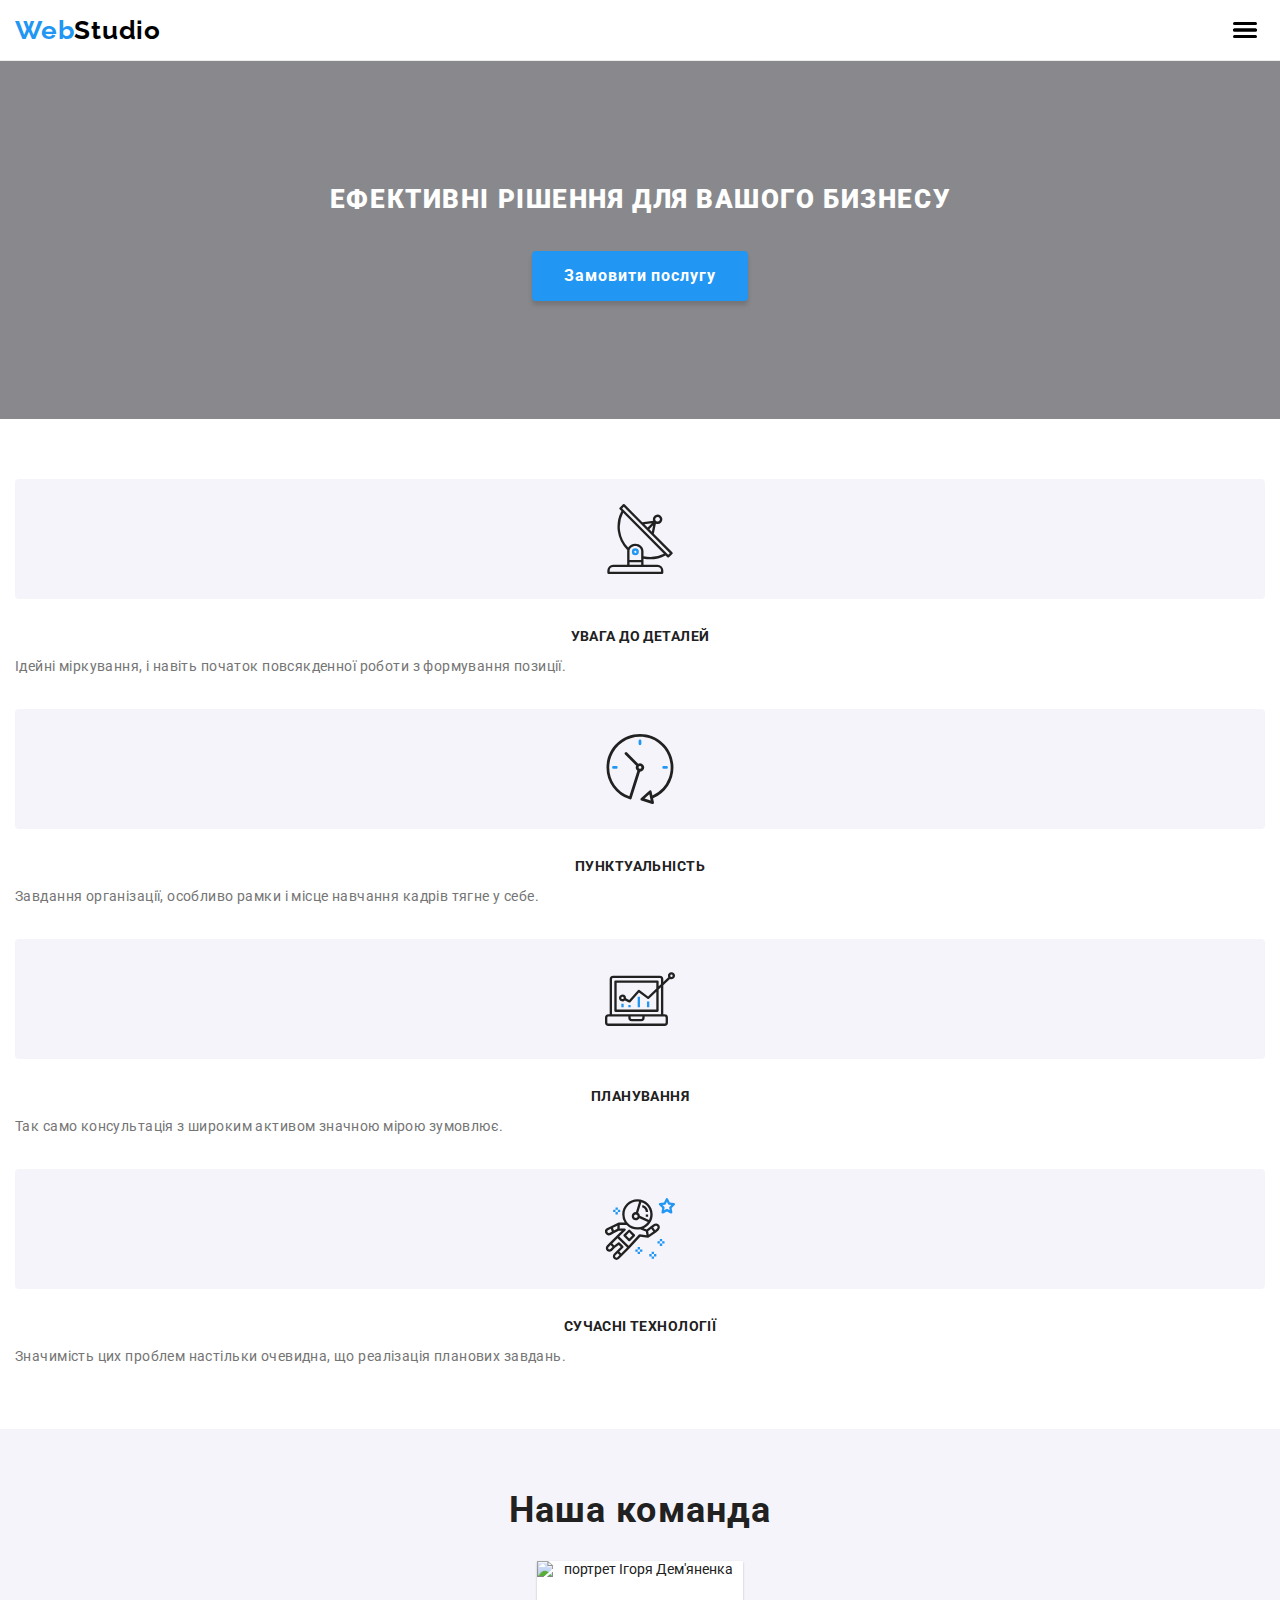
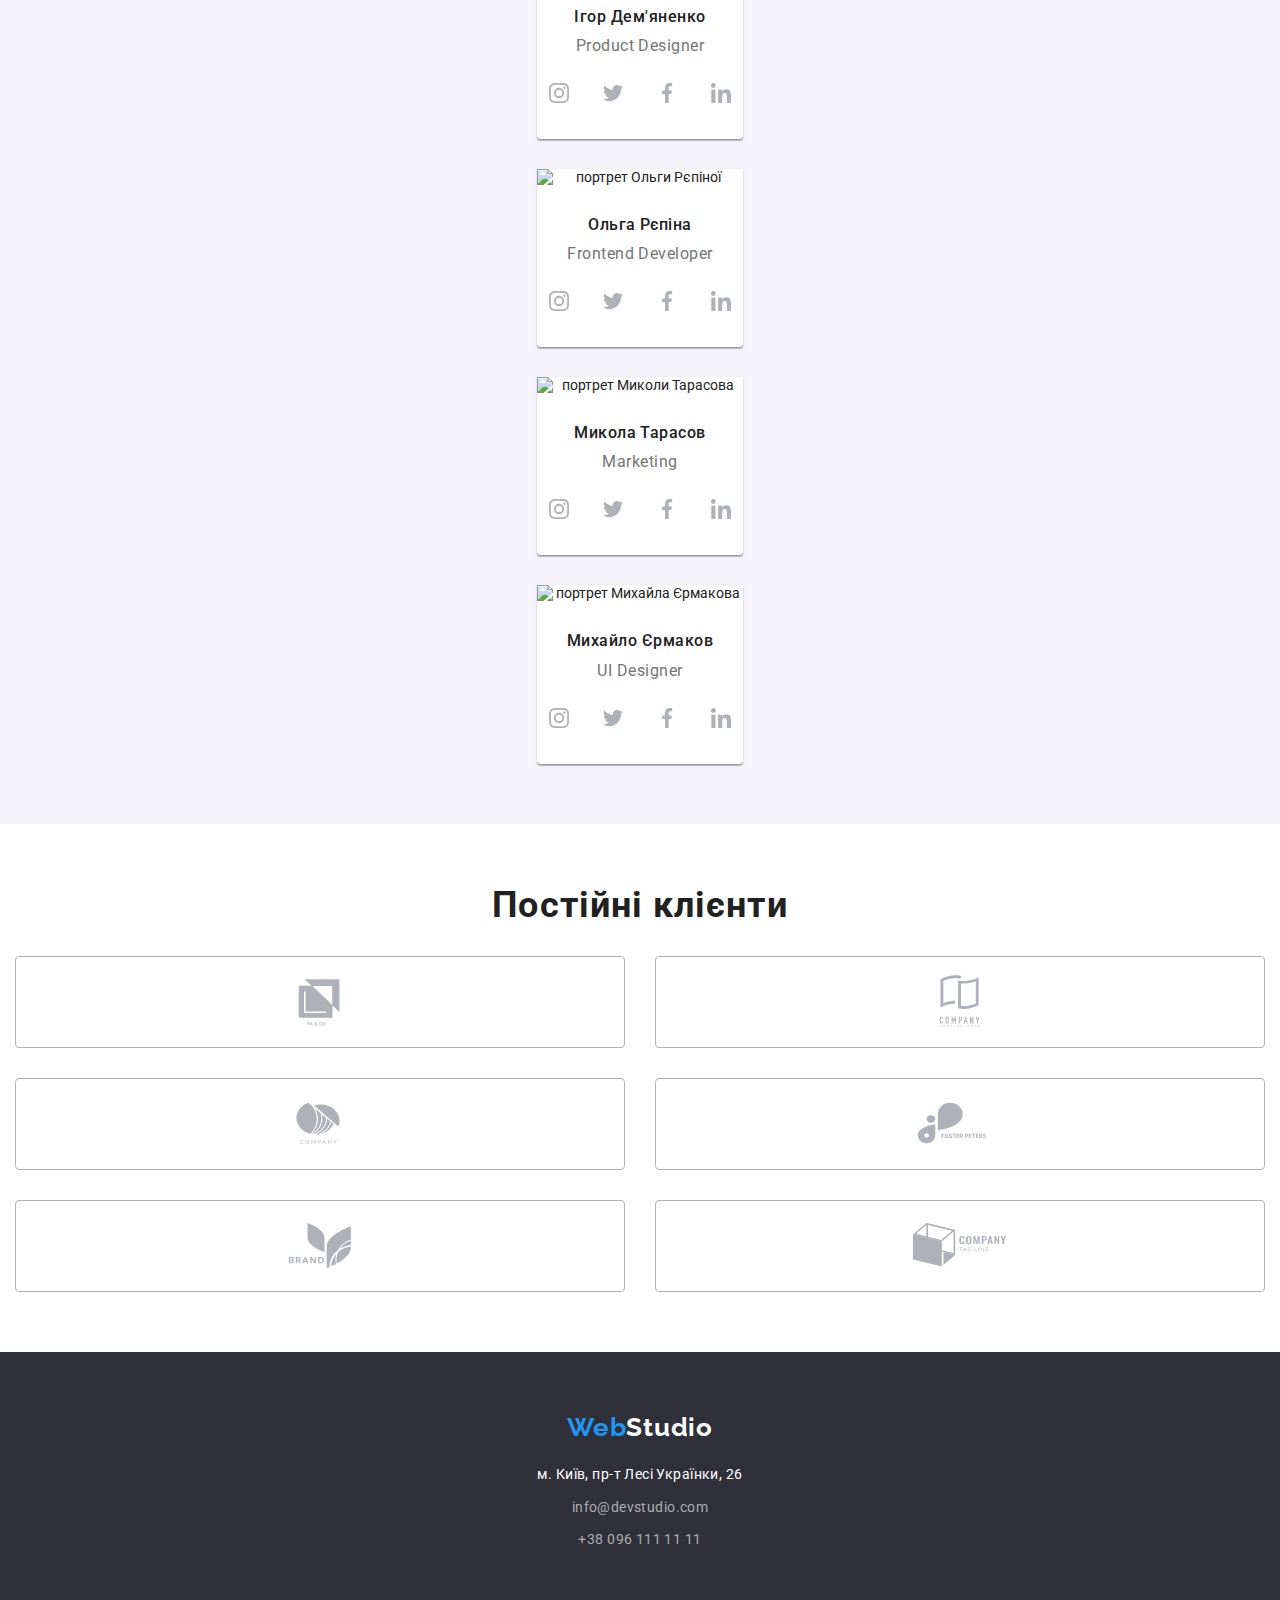
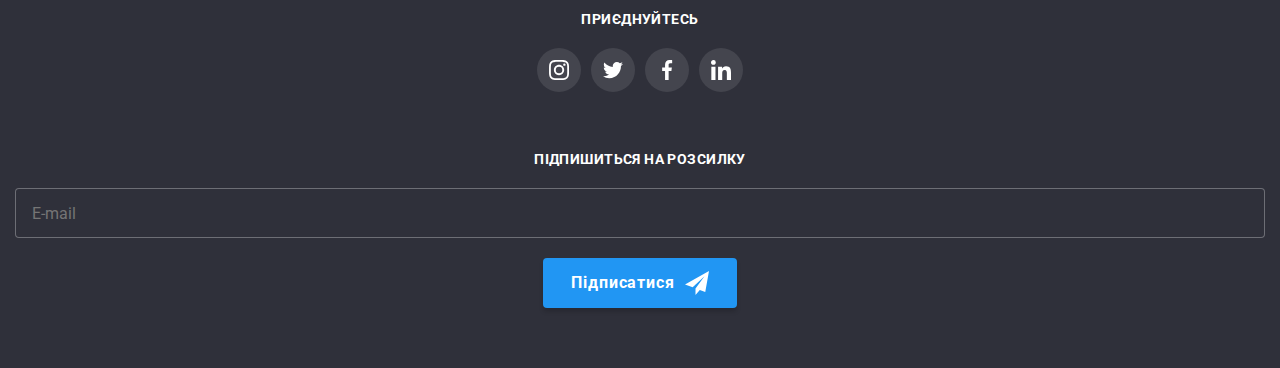
==== commit e490197e: "burger-menu done" ====
--- a/index.html
+++ b/index.html
@@ -20,116 +20,145 @@
   <body>
     <header class="header">
       <div class="header__container container">
-        <button class="burger-button" type="button"
+        <nav class="header__nav">
+          <a class="logo" href="./index.html" lang="en"
+            >Web<span class="logo__dark">Studio</span></a
+          >
+          <ul class="navigation">
+            <li class="navigation__item">
+              <a
+                class="navigation__link navigation__link--current"
+                href="./index.html"
+                >Студія</a
+              >
+            </li>
+            <li class="navigation__item">
+              <a class="navigation__link" href="./portfolio.html">Портфоліо</a>
+            </li>
+            <li class="navigation__item">
+              <a class="navigation__link" href="#">Контакти</a>
+            </li>
+          </ul>
+          <button
+            class="burger"
             aria-expanded="false"
             aria-controls="burger-menu"
           >
-          <svg class="line" viewBox="0 0 40 40" width="40">
-            <rect class="line__top" width="24" height="3" x="8" y="12"></rect>
-            <rect class="line__middle" width="24" height="3" x="8" y="19"></rect>
-            <rect class="line__bottom" width="24" height="3" x="8" y="26"></rect>
-          </svg>
-        </button>
-          <div class="burger-menu" id="burger-menu">
-            <div class="burger-menu__container">
-        
-                        <!-- <div class="burger__container">
+            <div class="burger__container" type="button">
               <span class="burger__line burger__line--first"></span>
               <span class="burger__line burger__line--second"></span>
               <span class="burger__line burger__line--third"></span>
               <span class="burger__line burger__line--fourth"></span>
-            </div> -->
-       
-
-              <nav class="header__nav burger-menu__nav">
-                <a class="logo" href="./index.html" lang="en"
-                  >Web<span class="logo__dark">Studio</span></a
-                >
-                <div class="burger-menu__content">
-                  <ul class="navigation">
-                    <li class="navigation__item">
-                      <a
-                        class="navigation__link navigation__link--current"
-                        href="./index.html"
-                        >Студія</a
-                      >
-                    </li>
-                    <li class="navigation__item">
-                      <a class="navigation__link" href="./portfolio.html">Портфоліо</a>
-                    </li>
-                    <li class="navigation__item">
-                      <a class="navigation__link" href="#">Контакти</a>
-                    </li>
-                  </ul>
-              </nav>
-              <ul class="header__contacts burger-contacts contacts">
-                <li class="contacts__item burger-contacts__item">
+            </div>
+          </button>
+        </nav>
+        <ul class="header__contacts contacts">
+          <li class="contacts__item">
+            <a class="contacts__link" href="mailto:info@devstudio.com">
+              <svg class="contacts__icon" width="16" height="12">
+                <use href="./images/icons-sprite.svg#icon-envelope"></use>
+              </svg>
+              info@devstudio.com</a
+            >
+          </li>
+          <li class="contacts__item">
+            <a class="contacts__link" href="tel:+380961111111">
+              <svg class="contacts__icon" width="10" height="16">
+                <use href="./images/icons-sprite.svg#icon-smartphone"></use>
+              </svg>
+              +38 096 111 11 11</a
+            >
+          </li>
+        </ul>
+        <div class="burger-menu" id="burger-menu">
+          <div class="burger-menu__container">
+            <nav class="burger-menu__nav">
+              <ul class="mobile-navigation">
+                <li class="mobile-navigation__item">
                   <a
-                    class="contacts__link burger-contacts__link-email"
-                    href="mailto:info@devstudio.com"
-                  >
-                    <svg class="contacts__icon" width="16" height="12">
-                      <use href="./images/icons-sprite.svg#icon-envelope"></use>
-                    </svg>
-                    info@devstudio.com</a
+                    class="mobile-navigation__link navigation__link--current"
+                    href="./index.html"
+                    >Студія</a
                   >
                 </li>
-                <li class="contacts__item burger-contacts__item">
-                  <a
-                    class="contacts__link burger-contacts__link-tel"
-                    href="tel:+380961111111"
-                  >
-                    <svg class="contacts__icon" width="10" height="16">
-                      <use href="./images/icons-sprite.svg#icon-smartphone"></use>
-                    </svg>
-                    +38 096 111 11 11</a
+                <li class="mobile-navigation__item">
+                  <a class="mobile-navigation__link" href="./portfolio.html"
+                    >Портфоліо</a
                   >
                 </li>
-              </ul>
-              <ul class="burger-socials">
-                <li class="burger-socials__item">
-                  <a
-                    class="burger-socials__link"
-                    href="https://www.instagram.com/"
-                    target="_blank"
-                    rel="noopener noreferrer"
-                  >
-                    Instagram</a
-                  >
-                </li>
-                <li class="burger-socials__item">
-                  <a
-                    class="burger-socials__link"
-                    href="https://twitter.com/"
-                    target="_blank"
-                    rel="noopener noreferrer"
-                  >
-                    Twitter</a
-                  >
-                </li>
-                <li class="burger-socials__item">
-                  <a
-                    class="burger-socials__link"
-                    href="https://facebook.com/"
-                    target="_blank"
-                    rel="noopener noreferrer"
-                  >
-                    Facebook</a
-                  >
-                </li>
-                <li class="burger-socials__item">
-                  <a
-                    class="burger-socials__link"
-                    href="https://www.linkedin.com/"
-                    target="_blank"
-                    rel="noopener noreferrer"
-                  >
-                    LinkedIn</a
-                  >
+                <li class="mobile-navigation__item">
+                  <a class="mobile-navigation__link" href="#">Контакти</a>
                 </li>
               </ul>
-            </div>
+            </nav>
+            <ul class="burger-contacts">
+              <li class="contacts__item burger-contacts__item">
+                <a
+                  class="contacts__link burger-contacts__link-email"
+                  href="mailto:info@devstudio.com"
+                >
+                  <svg class="contacts__icon" width="16" height="12">
+                    <use href="./images/icons-sprite.svg#icon-envelope"></use>
+                  </svg>
+                  info@devstudio.com</a
+                >
+              </li>
+              <li class="contacts__item burger-contacts__item">
+                <a
+                  class="contacts__link burger-contacts__link-tel"
+                  href="tel:+380961111111"
+                >
+                  <svg class="contacts__icon" width="10" height="16">
+                    <use href="./images/icons-sprite.svg#icon-smartphone"></use>
+                  </svg>
+                  +38 096 111 11 11</a
+                >
+              </li>
+            </ul>
+            <ul class="burger-socials">
+              <li class="burger-socials__item">
+                <a
+                  class="burger-socials__link"
+                  href="https://www.instagram.com/"
+                  target="_blank"
+                  rel="noopener noreferrer"
+                >
+                  Instagram</a
+                >
+              </li>
+              <li class="burger-socials__item">
+                <a
+                  class="burger-socials__link"
+                  href="https://twitter.com/"
+                  target="_blank"
+                  rel="noopener noreferrer"
+                >
+                  Twitter</a
+                >
+              </li>
+              <li class="burger-socials__item">
+                <a
+                  class="burger-socials__link"
+                  href="https://facebook.com/"
+                  target="_blank"
+                  rel="noopener noreferrer"
+                >
+                  Facebook</a
+                >
+              </li>
+              <li class="burger-socials__item">
+                <a
+                  class="burger-socials__link"
+                  href="https://www.linkedin.com/"
+                  target="_blank"
+                  rel="noopener noreferrer"
+                >
+                  LinkedIn</a
+                >
+              </li>
+            </ul>
           </div>
+        </div>
       </div>
     </header>
     <main>
@@ -205,7 +234,10 @@
               <div class="activities__thumb">
                 <picture>
                   <source
-                    srcset="./images/desktop-apps@1x.jpg 1x, ./images/desktop-apps@2x.jpg 2x"
+                    srcset="
+                      ./images/desktop-apps@1x.jpg 1x,
+                      ./images/desktop-apps@2x.jpg 2x
+                    "
                     media="(min-width: 1200px)"
                   />
                   <img
@@ -221,11 +253,14 @@
               <div class="activities__thumb">
                 <picture>
                   <source
-                    srcset="./images/mobile-apps2@1x.jpg 1x, ./images/mobile-apps2@2x.jpg 2x"
+                    srcset="
+                      ./images/mobile-apps@1x.jpg 1x,
+                      ./images/mobile-apps@2x.jpg 2x
+                    "
                     media="(min-width: 1200px)"
                   />
                   <img
-                    src="./images/mobile-apps2@1x.jpg"
+                    src="./images/mobile-apps@1x.jpg"
                     alt="розробник застосунків тримає в руці мобільний пристрій"
                   />
                 </picture>
@@ -237,7 +272,10 @@
               <div class="activities__thumb">
                 <picture>
                   <source
-                    srcset="./images/design-solutions@1x.jpg 1x, ./images/design-solutions@2x.jpg 2x"
+                    srcset="
+                      ./images/design-solutions@1x.jpg 1x,
+                      ./images/design-solutions@2x.jpg 2x
+                    "
                     media="(min-width: 1200px)"
                   />
                   <img
@@ -836,7 +874,7 @@
         </div>
       </div>
     </footer>
-    
+
     <div class="modal backdrop is-hidden" data-modal>
       <div class="modal__body">
         <button class="btn__close" type="button" data-modal-close>
--- a/css/main.min.css
+++ b/css/main.min.css
@@ -1 +1 @@
-*{margin:0;padding:0}body{font-family:"Roboto",sans-serif;font-size:14px;color:#212121;background-color:#fff}a{text-decoration:none;color:inherit;-webkit-transition:color 250ms cubic-bezier(0.4, 0, 0.2, 1),-webkit-box-shadow 250ms cubic-bezier(0.4, 0, 0.2, 1);transition:color 250ms cubic-bezier(0.4, 0, 0.2, 1),-webkit-box-shadow 250ms cubic-bezier(0.4, 0, 0.2, 1);transition:color 250ms cubic-bezier(0.4, 0, 0.2, 1),box-shadow 250ms cubic-bezier(0.4, 0, 0.2, 1);transition:color 250ms cubic-bezier(0.4, 0, 0.2, 1),box-shadow 250ms cubic-bezier(0.4, 0, 0.2, 1),-webkit-box-shadow 250ms cubic-bezier(0.4, 0, 0.2, 1)}ul{list-style:none}img{display:block;max-width:100%;height:auto}h1,h2,h3,h4,h5,h6{margin:0;padding:0}.section{padding:60px 0}.section--no-padding-top{display:none}.section--other-background{background-color:#f5f4fa}.section__title{margin-bottom:30px}.container{margin:0 auto;padding:0 15px;max-width:1600px}.section__container{text-align:center}.logo{display:inline-block;font-family:"Raleway",sans-serif;font-weight:700;font-size:26px;line-height:1.19;letter-spacing:.03em;color:#2196f3}.logo__dark{color:#000}.logo__light{color:#fff}@media screen and (min-width: 480px){.header .logo{padding:10px 0}}@media screen and (min-width: 768px){.header .logo{padding:24px 0;margin-right:87px}}@media screen and (min-width: 1200px){.header .logo{margin-right:93px}}.burger-button{cursor:pointer;background:rgba(0,0,0,0);border:none}.burger-button:hover .line__top,.burger-button:hover .line__bottom{-webkit-transition:750ms cubic-bezier(0.4, 0, 0.2, 1);transition:750ms cubic-bezier(0.4, 0, 0.2, 1);y:19}.burger-button:hover .line__top{-webkit-transform-origin:center;transform-origin:center;rotate:45deg;width:20px;x:10}.burger-button:hover .line__middle{opacity:0}.burger-button:hover .line__bottom{-webkit-transform-origin:center;transform-origin:center;rotate:-45deg;x:10;width:20px}.line{fill:#000}.burger-button:hover .line,.burger-button:focus .line{fill:#2196f3}.burger-menu{position:fixed;top:0;left:0;width:100%;height:100%;z-index:2;background-color:#fff;-webkit-transform:translateY(100%);transform:translateY(100%);-webkit-transition:opacity 750ms cubic-bezier(0.4, 0, 0.2, 1),visibility 750ms cubic-bezier(0.4, 0, 0.2, 1),-webkit-transform 750ms cubic-bezier(0.4, 0, 0.2, 1);transition:opacity 750ms cubic-bezier(0.4, 0, 0.2, 1),visibility 750ms cubic-bezier(0.4, 0, 0.2, 1),-webkit-transform 750ms cubic-bezier(0.4, 0, 0.2, 1);transition:transform 750ms cubic-bezier(0.4, 0, 0.2, 1),opacity 750ms cubic-bezier(0.4, 0, 0.2, 1),visibility 750ms cubic-bezier(0.4, 0, 0.2, 1);transition:transform 750ms cubic-bezier(0.4, 0, 0.2, 1),opacity 750ms cubic-bezier(0.4, 0, 0.2, 1),visibility 750ms cubic-bezier(0.4, 0, 0.2, 1),-webkit-transform 750ms cubic-bezier(0.4, 0, 0.2, 1);opacity:0}.burger-menu__is-open{opacity:1;visibility:visible;pointer-events:initial;-webkit-transform:translateY(0);transform:translateY(0)}.burger-menu__container{position:absolute;top:0;left:50%;-webkit-transform:translateX(-50%);transform:translateX(-50%);display:-webkit-box;display:-ms-flexbox;display:flex;-webkit-box-orient:vertical;-webkit-box-direction:normal;-ms-flex-direction:column;flex-direction:column;max-width:480px;height:100%;padding:48px 40px;background-color:#fff}.navigation{margin-bottom:auto}.navigation__item:not(:last-child){margin-bottom:32px}.navigation__link{display:block;font-weight:500;font-size:40px;line-height:1.22;letter-spacing:.02em;color:#212121;-webkit-transition:color 250ms cubic-bezier(0.4, 0, 0.2, 1);transition:color 250ms cubic-bezier(0.4, 0, 0.2, 1)}.navigation__link--current{color:#2196f3}.navigation__link:hover,.navigation__link:focus{color:#2196f3}.burger-contacts{display:-webkit-box;display:-ms-flexbox;display:flex;-webkit-box-orient:vertical;-webkit-box-direction:reverse;-ms-flex-direction:column-reverse;flex-direction:column-reverse;gap:32px;margin-bottom:64px}.contacts__icon{display:none}.burger-contacts__link-tel{font-weight:500;font-size:34px;line-height:1.17;letter-spacing:.02em;color:#2196f3}.burger-contacts__link-email{font-weight:500;font-size:24px;line-height:1.17;letter-spacing:.02em;color:#757575;margin-bottom:64px}.burger-contacts__link-email:hover,.burger-contacts__link-email:focus{color:#2196f3}.burger-socials{display:-webkit-box;display:-ms-flexbox;display:flex}.burger-socials__item{padding:0 10px}.burger-socials__item:first-child{margin-left:0}.burger-socials__item:last-child{margin-right:0}.burger-socials__item:not(:last-child){border-right:1px solid rgba(33,33,33,.2)}.burger-socials__link{font-weight:500;font-size:18px;line-height:1.22;letter-spacing:.02em;color:#2196f3}.hero{background-color:#c4c4c4;background-image:-webkit-gradient(linear, left top, left bottom, from(rgba(47, 48, 58, 0.4)), to(rgba(47, 48, 58, 0.4))),url("../images/hero-bg-mobile@1x.jpg");background-image:linear-gradient(rgba(47, 48, 58, 0.4), rgba(47, 48, 58, 0.4)),url("../images/hero-bg-mobile@1x.jpg");background-repeat:no-repeat;background-size:cover;background-position:center;padding:118px 0;margin:0 auto;text-align:center}.hero__title{margin:0 auto 30px;font-weight:900;font-size:26px;line-height:1.61;letter-spacing:.06em;text-transform:uppercase;color:#fff}.subscribe__btn,.hero__btn{cursor:pointer;font-family:inherit;font-weight:700;font-size:16px;line-height:1.9;letter-spacing:.06em;background-color:#2196f3;color:#fff;border:none;-webkit-box-shadow:0px 4px 4px rgba(0,0,0,.15);box-shadow:0px 4px 4px rgba(0,0,0,.15);border-radius:4px;-webkit-transition:background-color 250ms cubic-bezier(0.4, 0, 0.2, 1),color 250ms cubic-bezier(0.4, 0, 0.2, 1),-webkit-box-shadow 250ms cubic-bezier(0.4, 0, 0.2, 1);transition:background-color 250ms cubic-bezier(0.4, 0, 0.2, 1),color 250ms cubic-bezier(0.4, 0, 0.2, 1),-webkit-box-shadow 250ms cubic-bezier(0.4, 0, 0.2, 1);transition:background-color 250ms cubic-bezier(0.4, 0, 0.2, 1),color 250ms cubic-bezier(0.4, 0, 0.2, 1),box-shadow 250ms cubic-bezier(0.4, 0, 0.2, 1);transition:background-color 250ms cubic-bezier(0.4, 0, 0.2, 1),color 250ms cubic-bezier(0.4, 0, 0.2, 1),box-shadow 250ms cubic-bezier(0.4, 0, 0.2, 1),-webkit-box-shadow 250ms cubic-bezier(0.4, 0, 0.2, 1)}.subscribe__btn:hover,.hero__btn:hover,.subscribe__btn:focus,.hero__btn:focus{background-color:#188ce8}.section__title{color:#212121;text-align:center;font-weight:700;font-size:28px;line-height:1.17;letter-spacing:.03em}@media screen and (min-width: 1200px){.section__title{font-size:36px}}input[type=checkbox],.section__title--visually-hidden{position:absolute;white-space:nowrap;width:1px;height:1px;overflow:hidden;border:0;padding:0;clip:rect(0 0 0 0);-webkit-clip-path:inset(50%);clip-path:inset(50%);margin:-1px}.hero__btn{padding:10px 24px}@media screen and (min-width: 1200px){.hero__btn{padding:10px 32px}}.features__item:not(:last-child){margin-bottom:30px}.features__container{display:-webkit-box;display:-ms-flexbox;display:flex;-webkit-box-align:center;-ms-flex-align:center;align-items:center;-webkit-box-pack:center;-ms-flex-pack:center;justify-content:center;height:120px;width:100%;background-color:#f5f4fa;border-radius:4px;margin-bottom:30px}.features__subtitle{font-size:inherit;font-weight:700;line-height:1.14;letter-spacing:.03em;text-transform:uppercase;margin-bottom:10px;text-align:center}.features__text{line-height:1.71;letter-spacing:.03em;color:#757575;text-align:left}.team{display:-webkit-box;display:-ms-flexbox;display:flex;-webkit-box-align:center;-ms-flex-align:center;align-items:center;-webkit-box-pack:center;-ms-flex-pack:center;justify-content:center;-webkit-box-orient:vertical;-webkit-box-direction:normal;-ms-flex-direction:column;flex-direction:column;gap:30px}.team__item{background:#fff;-webkit-box-shadow:0px 1px 3px rgba(0,0,0,.12),0px 1px 1px rgba(0,0,0,.14),0px 2px 1px rgba(0,0,0,.2);box-shadow:0px 1px 3px rgba(0,0,0,.12),0px 1px 1px rgba(0,0,0,.14),0px 2px 1px rgba(0,0,0,.2);border-radius:0px 0px 4px 4px}.team__card{padding:30px 0 24px;text-align:center}.team__subtitle{font-weight:500;font-size:16px;line-height:1.19;letter-spacing:.03em;margin-bottom:10px}.team__text{font-size:16px;line-height:1.19;letter-spacing:.03em;color:#757575;margin-bottom:16px}.social{display:-webkit-box;display:-ms-flexbox;display:flex;-webkit-box-pack:center;-ms-flex-pack:center;justify-content:center;gap:10px}.social__item{width:44px;height:44px}.social__link{display:-webkit-box;display:-ms-flexbox;display:flex;-webkit-box-pack:center;-ms-flex-pack:center;justify-content:center;-webkit-box-align:center;-ms-flex-align:center;align-items:center;width:100%;height:100%;border-radius:50%;fill:#afb1b8;background-color:rgba(255,255,255,.1);-webkit-transition:background-color 250ms cubic-bezier(0.4, 0, 0.2, 1),fill 250ms cubic-bezier(0.4, 0, 0.2, 1);transition:background-color 250ms cubic-bezier(0.4, 0, 0.2, 1),fill 250ms cubic-bezier(0.4, 0, 0.2, 1)}.social__link:hover,.social__link:focus{background-color:#2196f3;fill:#fff}.clients{display:-webkit-box;display:-ms-flexbox;display:flex;-webkit-box-pack:center;-ms-flex-pack:center;justify-content:center;-webkit-box-align:center;-ms-flex-align:center;align-items:center;-ms-flex-wrap:wrap;flex-wrap:wrap;gap:30px}.clients__item{height:92px;width:calc((100% - 30px)/2)}.clients__link{width:100%;height:100%;display:-webkit-box;display:-ms-flexbox;display:flex;-webkit-box-pack:center;-ms-flex-pack:center;justify-content:center;-webkit-box-align:center;-ms-flex-align:center;align-items:center;border:1px solid #afb1b8;border-radius:4px;fill:#afb1b8;-webkit-transition:border-color 250ms cubic-bezier(0.4, 0, 0.2, 1),fill 250ms cubic-bezier(0.4, 0, 0.2, 1);transition:border-color 250ms cubic-bezier(0.4, 0, 0.2, 1),fill 250ms cubic-bezier(0.4, 0, 0.2, 1)}.clients__link:hover,.clients__link:focus{border-color:#2196f3;fill:#2196f3}.footer{background:#2f303a}.footer .logo{margin-bottom:20px}.footer .address__container{margin-bottom:60px}.footer .socials__container{-webkit-box-pack:center;-ms-flex-pack:center;justify-content:center;margin-bottom:60px}.footer .social__icon{fill:#fff}.footer .subtitle{font-weight:700;font-size:14px;line-height:1.14;letter-spacing:.03em;text-transform:uppercase;color:#fff;margin-bottom:20px}.footer .subscribe__container{-webkit-box-orient:vertical;-webkit-box-direction:normal;-ms-flex-direction:column;flex-direction:column;-webkit-box-pack:center;-ms-flex-pack:center;justify-content:center;-webkit-box-align:center;-ms-flex-align:center;align-items:center}.footer .subscribe__form{-webkit-box-orient:vertical;-webkit-box-direction:normal;-ms-flex-direction:column;flex-direction:column;-webkit-box-pack:center;-ms-flex-pack:center;justify-content:center;-webkit-box-align:center;-ms-flex-align:center;align-items:center}.address{font-style:normal}.address__list{line-height:1.71;letter-spacing:.03em}.address__item:not(:last-child){margin-bottom:9px}.address__link{color:#fff;height:100%;-webkit-transition:outline 250ms cubic-bezier(0.4, 0, 0.2, 1);transition:outline 250ms cubic-bezier(0.4, 0, 0.2, 1)}.address__link:hover,.address__link:focus{outline:1px solid #2196f3}.address .contact_link{color:rgba(255,255,255,.6);-webkit-transition:color 250ms cubic-bezier(0.4, 0, 0.2, 1);transition:color 250ms cubic-bezier(0.4, 0, 0.2, 1)}.address .contact_link:hover,.address .contact_link:focus{color:#2196f3;outline:none}.subscribe__input{font-size:16px;line-height:1.25;width:100%;height:50px;padding:15px 16px;color:#757575;background-color:#2f303a;border:1px solid rgba(255,255,255,.3);-webkit-filter:border-shadow(0 4px 4px rgba(0, 0, 0, 0.15));filter:border-shadow(0 4px 4px rgba(0, 0, 0, 0.15));border-radius:4px;-webkit-transition:border-color 250ms cubic-bezier(0.4, 0, 0.2, 1),border-shadow 250ms cubic-bezier(0.4, 0, 0.2, 1);transition:border-color 250ms cubic-bezier(0.4, 0, 0.2, 1),border-shadow 250ms cubic-bezier(0.4, 0, 0.2, 1);margin-bottom:20px}.subscribe__input:focus{border-color:#2196f3;outline:none}.subscribe__btn{display:-webkit-inline-box;display:-ms-inline-flexbox;display:inline-flex;-webkit-box-align:center;-ms-flex-align:center;align-items:center;height:50px;padding:0 28px;gap:10px;color:#fff;fill:#fff}.backdrop{position:fixed;top:0;left:0;width:100%;height:100%;background-color:rgba(0,0,0,.2);z-index:5;opacity:1;visibility:visible;-webkit-transition:opacity 750ms cubic-bezier(0.4, 0, 0.2, 1),visibility 750ms cubic-bezier(0.4, 0, 0.2, 1);transition:opacity 750ms cubic-bezier(0.4, 0, 0.2, 1),visibility 750ms cubic-bezier(0.4, 0, 0.2, 1)}.backdrop.is-hidden{visibility:hidden;opacity:0;pointer-events:none}.modal__body{position:absolute;top:50%;left:50%;-webkit-transform:translate(-50%, -50%) scale(1);transform:translate(-50%, -50%) scale(1);background-color:#fff;-webkit-box-shadow:0px 1px 3px rgba(0,0,0,.12),0px 1px 1px rgba(0,0,0,.14),0px 2px 1px rgba(0,0,0,.2);box-shadow:0px 1px 3px rgba(0,0,0,.12),0px 1px 1px rgba(0,0,0,.14),0px 2px 1px rgba(0,0,0,.2);border-radius:4px;-webkit-transition:traslate 750ms cubic-bezier(0.4, 0, 0.2, 1);transition:traslate 750ms cubic-bezier(0.4, 0, 0.2, 1)}.is-hidden .modal__body{-webkit-animation-name:closing;animation-name:closing;-webkit-animation-duration:750ms;animation-duration:750ms;-webkit-animation-timing-function:linear;animation-timing-function:linear}.modal__container{height:100%;padding:40px;text-align:center}.modal__title{font-weight:700;font-size:20px;line-height:1.5;letter-spacing:.03em;color:#212121;margin-bottom:12px}.btn__close{position:absolute;display:-webkit-box;display:-ms-flexbox;display:flex;-webkit-box-pack:center;-ms-flex-pack:center;justify-content:center;-webkit-box-align:center;-ms-flex-align:center;align-items:center;top:8px;right:8px;width:30px;height:30px;font-size:11px;color:#000;background-color:#fff;border:1px solid rgba(0,0,0,.1);border-radius:50%;-webkit-transition:fill 250ms cubic-bezier(0.4, 0, 0.2, 1);transition:fill 250ms cubic-bezier(0.4, 0, 0.2, 1)}.btn__close:hover,.btn__close:focus{cursor:pointer;fill:#2196f3;outline:none}.form__input{display:block;position:relative;margin-bottom:10px}.form__label{display:block;text-align:left;font-size:12px;line-height:1.16;letter-spacing:.01em;color:#757575;margin-bottom:4px}.form__icon{position:absolute;fill:#212121;left:12px;top:50%;-webkit-transform:translateY(-50%);transform:translateY(-50%);-webkit-transition:fill 250ms cubic-bezier(0.4, 0, 0.2, 1);transition:fill 250ms cubic-bezier(0.4, 0, 0.2, 1)}input[name=user-data]{width:100%;font-size:12px;line-height:1.16;letter-spacing:.01em;border:1px solid rgba(33,33,33,.2);border-radius:4px;-webkit-transition:border 250ms cubic-bezier(0.4, 0, 0.2, 1);transition:border 250ms cubic-bezier(0.4, 0, 0.2, 1);padding:12px 42px;color:#212121}input[name=user-data]:focus{border:1px solid #2196f3;outline:none;fill:#2196f3}input[name=user-data]:focus~.form__icon{fill:#2196f3}textarea{display:block;height:120px;width:100%;font-size:12px;line-height:1.16;letter-spacing:.01em;color:rgba(117,117,117,.5);margin-bottom:20px;padding:12px 16px;border:1px solid rgba(33,33,33,.2);border-radius:4px;-webkit-transition:border 250ms cubic-bezier(0.4, 0, 0.2, 1);transition:border 250ms cubic-bezier(0.4, 0, 0.2, 1);resize:none}textarea:focus{border:1px solid #2196f3;outline:none;fill:#2196f3}/*# sourceMappingURL=main.min.css.map */+*{margin:0;padding:0}body{font-family:"Roboto",sans-serif;font-size:14px;color:#212121;background-color:#fff}a{text-decoration:none;color:inherit;-webkit-transition:color 250ms cubic-bezier(0.4, 0, 0.2, 1),-webkit-box-shadow 250ms cubic-bezier(0.4, 0, 0.2, 1);transition:color 250ms cubic-bezier(0.4, 0, 0.2, 1),-webkit-box-shadow 250ms cubic-bezier(0.4, 0, 0.2, 1);transition:color 250ms cubic-bezier(0.4, 0, 0.2, 1),box-shadow 250ms cubic-bezier(0.4, 0, 0.2, 1);transition:color 250ms cubic-bezier(0.4, 0, 0.2, 1),box-shadow 250ms cubic-bezier(0.4, 0, 0.2, 1),-webkit-box-shadow 250ms cubic-bezier(0.4, 0, 0.2, 1)}ul{list-style:none}img{display:block;max-width:100%;height:auto}h1,h2,h3,h4,h5,h6{margin:0;padding:0}.section{padding:60px 0}.section--no-padding-top{display:none}.section--other-background{background-color:#f5f4fa}.section__title{margin-bottom:30px}.container{margin:0 auto;padding:0 15px;max-width:1600px}.section__container{text-align:center}.header{border-bottom:1px solid #ececec}.header__nav{display:-webkit-box;display:-ms-flexbox;display:flex;-webkit-box-align:center;-ms-flex-align:center;align-items:center;-webkit-box-pack:justify;-ms-flex-pack:justify;justify-content:space-between;min-height:60px}@media(max-width: 205px){.header__nav{-webkit-box-orient:vertical;-webkit-box-direction:normal;-ms-flex-direction:column;flex-direction:column}}.navigation{display:none}.logo{display:block;font-family:"Raleway",sans-serif;font-weight:700;font-size:26px;line-height:1.19;letter-spacing:.03em;color:#2196f3}.logo__dark{color:#000}.logo__light{color:#fff}.contacts{display:none}.burger{display:-webkit-box;display:-ms-flexbox;display:flex;-webkit-box-pack:center;-ms-flex-pack:center;justify-content:center;-webkit-box-align:center;-ms-flex-align:center;align-items:center;width:40px;height:40px;background:rgba(0,0,0,0);border:none;cursor:pointer;z-index:3}.burger__container{width:24px;height:16px;position:relative}.burger__line{display:block;position:absolute;left:0;height:3px;border-radius:4px;width:100%;background-color:#000;-webkit-transition:opacity 750ms cubic-bezier(0.4, 0, 0.2, 1),background-color 750ms cubic-bezier(0.4, 0, 0.2, 1),-webkit-transform 750ms cubic-bezier(0.4, 0, 0.2, 1);transition:opacity 750ms cubic-bezier(0.4, 0, 0.2, 1),background-color 750ms cubic-bezier(0.4, 0, 0.2, 1),-webkit-transform 750ms cubic-bezier(0.4, 0, 0.2, 1);transition:opacity 750ms cubic-bezier(0.4, 0, 0.2, 1),background-color 750ms cubic-bezier(0.4, 0, 0.2, 1),transform 750ms cubic-bezier(0.4, 0, 0.2, 1);transition:opacity 750ms cubic-bezier(0.4, 0, 0.2, 1),background-color 750ms cubic-bezier(0.4, 0, 0.2, 1),transform 750ms cubic-bezier(0.4, 0, 0.2, 1),-webkit-transform 750ms cubic-bezier(0.4, 0, 0.2, 1)}.burger__container:hover .burger__line{background-color:#2196f3}.burger__line--first{top:0}.burger__line--second,.burger__line--third{top:50%;-webkit-transform:translateY(-50%);transform:translateY(-50%)}.burger__line--fourth{bottom:0}.burger_active .burger__line--first,.burger_active .burger__line--fourth{opacity:0}.burger_active .burger__line--second{-webkit-transform:translateY(-50%) rotate(45deg);transform:translateY(-50%) rotate(45deg)}.burger_active .burger__line--third{-webkit-transform:translateY(-50%) rotate(-45deg);transform:translateY(-50%) rotate(-45deg)}.burger-menu{position:fixed;top:0;left:0;width:100%;height:100%;z-index:2;background-color:#fff;-webkit-transform:translateX(100%);transform:translateX(100%);-webkit-transition:opacity 750ms cubic-bezier(0.4, 0, 0.2, 1),visibility 750ms cubic-bezier(0.4, 0, 0.2, 1),-webkit-transform 750ms cubic-bezier(0.4, 0, 0.2, 1);transition:opacity 750ms cubic-bezier(0.4, 0, 0.2, 1),visibility 750ms cubic-bezier(0.4, 0, 0.2, 1),-webkit-transform 750ms cubic-bezier(0.4, 0, 0.2, 1);transition:transform 750ms cubic-bezier(0.4, 0, 0.2, 1),opacity 750ms cubic-bezier(0.4, 0, 0.2, 1),visibility 750ms cubic-bezier(0.4, 0, 0.2, 1);transition:transform 750ms cubic-bezier(0.4, 0, 0.2, 1),opacity 750ms cubic-bezier(0.4, 0, 0.2, 1),visibility 750ms cubic-bezier(0.4, 0, 0.2, 1),-webkit-transform 750ms cubic-bezier(0.4, 0, 0.2, 1);opacity:0}.burger-menu__is-open{opacity:1;visibility:visible;pointer-events:initial;-webkit-transform:translateX(0);transform:translateX(0)}.burger-menu__container{position:absolute;top:0;left:50%;-webkit-transform:translateX(-50%);transform:translateX(-50%);display:-webkit-box;display:-ms-flexbox;display:flex;-webkit-box-orient:vertical;-webkit-box-direction:normal;-ms-flex-direction:column;flex-direction:column;min-width:320px;height:100%;padding:48px 40px;background-color:#fff}.burger-menu__nav{margin-bottom:auto}.mobile-navigation{display:-webkit-box;display:-ms-flexbox;display:flex;-webkit-box-orient:vertical;-webkit-box-direction:normal;-ms-flex-direction:column;flex-direction:column;gap:32px}.mobile-navigation__link{display:block;font-weight:500;font-size:40px;line-height:1.22;letter-spacing:.02em;color:#212121;-webkit-transition:color 250ms cubic-bezier(0.4, 0, 0.2, 1);transition:color 250ms cubic-bezier(0.4, 0, 0.2, 1)}.mobile-navigation__link--current{color:#2196f3}.mobile-navigation__link:hover,.mobile-navigation__link:focus{color:#2196f3}.burger-contacts{display:-webkit-box;display:-ms-flexbox;display:flex;-webkit-box-orient:vertical;-webkit-box-direction:reverse;-ms-flex-direction:column-reverse;flex-direction:column-reverse;gap:32px;margin-bottom:64px}.contacts__icon{display:none}.burger-contacts__link-tel{font-weight:500;font-size:34px;line-height:1.17;letter-spacing:.02em;color:#2196f3}.burger-contacts__link-email{font-weight:500;font-size:24px;line-height:1.17;letter-spacing:.02em;color:#757575;margin-bottom:64px}.burger-contacts__link-email:hover,.burger-contacts__link-email:focus{color:#2196f3}.burger-socials{display:-webkit-box;display:-ms-flexbox;display:flex}.burger-socials__item{padding:0 10px}.burger-socials__item:first-child{margin-left:0}.burger-socials__item:last-child{margin-right:0}.burger-socials__item:not(:last-child){border-right:1px solid rgba(33,33,33,.2)}.burger-socials__link{font-weight:500;font-size:18px;line-height:1.22;letter-spacing:.02em;color:#2196f3}.hero{background-color:#c4c4c4;background-image:-webkit-gradient(linear, left top, left bottom, from(rgba(47, 48, 58, 0.4)), to(rgba(47, 48, 58, 0.4))),url("../images/hero-bg-mobile@1x.jpg");background-image:linear-gradient(rgba(47, 48, 58, 0.4), rgba(47, 48, 58, 0.4)),url("../images/hero-bg-mobile@1x.jpg");background-repeat:no-repeat;background-size:cover;background-position:center;padding:118px 0;margin:0 auto;text-align:center}.hero__title{margin:0 auto 30px;font-weight:900;font-size:26px;line-height:1.61;letter-spacing:.06em;text-transform:uppercase;color:#fff}.btn__submit,.subscribe__btn,.hero__btn{cursor:pointer;font-family:inherit;font-weight:700;font-size:16px;line-height:1.9;letter-spacing:.06em;background-color:#2196f3;color:#fff;border:none;-webkit-box-shadow:0px 4px 4px rgba(0,0,0,.15);box-shadow:0px 4px 4px rgba(0,0,0,.15);border-radius:4px;-webkit-transition:background-color 250ms cubic-bezier(0.4, 0, 0.2, 1),color 250ms cubic-bezier(0.4, 0, 0.2, 1),-webkit-box-shadow 250ms cubic-bezier(0.4, 0, 0.2, 1);transition:background-color 250ms cubic-bezier(0.4, 0, 0.2, 1),color 250ms cubic-bezier(0.4, 0, 0.2, 1),-webkit-box-shadow 250ms cubic-bezier(0.4, 0, 0.2, 1);transition:background-color 250ms cubic-bezier(0.4, 0, 0.2, 1),color 250ms cubic-bezier(0.4, 0, 0.2, 1),box-shadow 250ms cubic-bezier(0.4, 0, 0.2, 1);transition:background-color 250ms cubic-bezier(0.4, 0, 0.2, 1),color 250ms cubic-bezier(0.4, 0, 0.2, 1),box-shadow 250ms cubic-bezier(0.4, 0, 0.2, 1),-webkit-box-shadow 250ms cubic-bezier(0.4, 0, 0.2, 1)}.btn__submit:hover,.subscribe__btn:hover,.hero__btn:hover,.btn__submit:focus,.subscribe__btn:focus,.hero__btn:focus{background-color:#188ce8}.section__title{color:#212121;text-align:center;font-weight:700;font-size:28px;line-height:1.17;letter-spacing:.03em}@media screen and (min-width: 1200px){.section__title{font-size:36px}}input[type=checkbox],.section__title--visually-hidden{position:absolute;white-space:nowrap;width:1px;height:1px;overflow:hidden;border:0;padding:0;clip:rect(0 0 0 0);-webkit-clip-path:inset(50%);clip-path:inset(50%);margin:-1px}.hero__btn{padding:10px 24px}@media screen and (min-width: 1200px){.hero__btn{padding:10px 32px}}.features__item:not(:last-child){margin-bottom:30px}.features__container{display:-webkit-box;display:-ms-flexbox;display:flex;-webkit-box-align:center;-ms-flex-align:center;align-items:center;-webkit-box-pack:center;-ms-flex-pack:center;justify-content:center;height:120px;width:100%;background-color:#f5f4fa;border-radius:4px;margin-bottom:30px}.features__subtitle{font-size:inherit;font-weight:700;line-height:1.14;letter-spacing:.03em;text-transform:uppercase;margin-bottom:10px;text-align:center}.features__text{line-height:1.71;letter-spacing:.03em;color:#757575;text-align:left}.team{display:-webkit-box;display:-ms-flexbox;display:flex;-webkit-box-align:center;-ms-flex-align:center;align-items:center;-webkit-box-pack:center;-ms-flex-pack:center;justify-content:center;-webkit-box-orient:vertical;-webkit-box-direction:normal;-ms-flex-direction:column;flex-direction:column;gap:30px}.team__item{background:#fff;-webkit-box-shadow:0px 1px 3px rgba(0,0,0,.12),0px 1px 1px rgba(0,0,0,.14),0px 2px 1px rgba(0,0,0,.2);box-shadow:0px 1px 3px rgba(0,0,0,.12),0px 1px 1px rgba(0,0,0,.14),0px 2px 1px rgba(0,0,0,.2);border-radius:0px 0px 4px 4px}.team__card{padding:30px 0 24px;text-align:center}.team__subtitle{font-weight:500;font-size:16px;line-height:1.19;letter-spacing:.03em;margin-bottom:10px}.team__text{font-size:16px;line-height:1.19;letter-spacing:.03em;color:#757575;margin-bottom:16px}.social{display:-webkit-box;display:-ms-flexbox;display:flex;-webkit-box-pack:center;-ms-flex-pack:center;justify-content:center;gap:10px}.social__item{width:44px;height:44px}.social__link{display:-webkit-box;display:-ms-flexbox;display:flex;-webkit-box-pack:center;-ms-flex-pack:center;justify-content:center;-webkit-box-align:center;-ms-flex-align:center;align-items:center;width:100%;height:100%;border-radius:50%;fill:#afb1b8;background-color:rgba(255,255,255,.1);-webkit-transition:background-color 250ms cubic-bezier(0.4, 0, 0.2, 1),fill 250ms cubic-bezier(0.4, 0, 0.2, 1);transition:background-color 250ms cubic-bezier(0.4, 0, 0.2, 1),fill 250ms cubic-bezier(0.4, 0, 0.2, 1)}.social__link:hover,.social__link:focus{background-color:#2196f3;fill:#fff}.clients{display:-webkit-box;display:-ms-flexbox;display:flex;-webkit-box-pack:center;-ms-flex-pack:center;justify-content:center;-webkit-box-align:center;-ms-flex-align:center;align-items:center;-ms-flex-wrap:wrap;flex-wrap:wrap;gap:30px}.clients__item{height:92px;width:calc((100% - 30px)/2)}.clients__link{width:100%;height:100%;display:-webkit-box;display:-ms-flexbox;display:flex;-webkit-box-pack:center;-ms-flex-pack:center;justify-content:center;-webkit-box-align:center;-ms-flex-align:center;align-items:center;border:1px solid #afb1b8;border-radius:4px;fill:#afb1b8;-webkit-transition:border-color 250ms cubic-bezier(0.4, 0, 0.2, 1),fill 250ms cubic-bezier(0.4, 0, 0.2, 1);transition:border-color 250ms cubic-bezier(0.4, 0, 0.2, 1),fill 250ms cubic-bezier(0.4, 0, 0.2, 1)}.clients__link:hover,.clients__link:focus{border-color:#2196f3;fill:#2196f3}.footer{background:#2f303a}.footer .logo{margin-bottom:20px}.footer .address__container{margin-bottom:60px}.footer .socials__container{-webkit-box-pack:center;-ms-flex-pack:center;justify-content:center;margin-bottom:60px}.footer .social__icon{fill:#fff}.footer .subtitle{font-weight:700;font-size:14px;line-height:1.14;letter-spacing:.03em;text-transform:uppercase;color:#fff;margin-bottom:20px}.footer .subscribe__container{-webkit-box-orient:vertical;-webkit-box-direction:normal;-ms-flex-direction:column;flex-direction:column;-webkit-box-pack:center;-ms-flex-pack:center;justify-content:center;-webkit-box-align:center;-ms-flex-align:center;align-items:center}.footer .subscribe__form{-webkit-box-orient:vertical;-webkit-box-direction:normal;-ms-flex-direction:column;flex-direction:column;-webkit-box-pack:center;-ms-flex-pack:center;justify-content:center;-webkit-box-align:center;-ms-flex-align:center;align-items:center}.address{font-style:normal}.address__list{line-height:1.71;letter-spacing:.03em}.address__item:not(:last-child){margin-bottom:9px}.address__link{color:#fff;height:100%;-webkit-transition:outline 250ms cubic-bezier(0.4, 0, 0.2, 1);transition:outline 250ms cubic-bezier(0.4, 0, 0.2, 1)}.address__link:hover,.address__link:focus{outline:1px solid #2196f3}.address .contact_link{color:rgba(255,255,255,.6);-webkit-transition:color 250ms cubic-bezier(0.4, 0, 0.2, 1);transition:color 250ms cubic-bezier(0.4, 0, 0.2, 1)}.address .contact_link:hover,.address .contact_link:focus{color:#2196f3;outline:none}.subscribe__input{font-size:16px;line-height:1.25;width:100%;height:50px;padding:15px 16px;color:#757575;background-color:#2f303a;border:1px solid rgba(255,255,255,.3);-webkit-filter:border-shadow(0 4px 4px rgba(0, 0, 0, 0.15));filter:border-shadow(0 4px 4px rgba(0, 0, 0, 0.15));border-radius:4px;-webkit-transition:border-color 250ms cubic-bezier(0.4, 0, 0.2, 1),border-shadow 250ms cubic-bezier(0.4, 0, 0.2, 1);transition:border-color 250ms cubic-bezier(0.4, 0, 0.2, 1),border-shadow 250ms cubic-bezier(0.4, 0, 0.2, 1);margin-bottom:20px}.subscribe__input:focus{border-color:#2196f3;outline:none}.subscribe__btn{display:-webkit-inline-box;display:-ms-inline-flexbox;display:inline-flex;-webkit-box-align:center;-ms-flex-align:center;align-items:center;height:50px;padding:0 28px;gap:10px;color:#fff;fill:#fff}.backdrop{position:fixed;top:0;left:0;width:100%;height:100%;background-color:rgba(0,0,0,.2);z-index:5;opacity:1;visibility:visible;-webkit-transition:opacity 750ms cubic-bezier(0.4, 0, 0.2, 1),visibility 750ms cubic-bezier(0.4, 0, 0.2, 1);transition:opacity 750ms cubic-bezier(0.4, 0, 0.2, 1),visibility 750ms cubic-bezier(0.4, 0, 0.2, 1)}.backdrop.is-hidden{visibility:hidden;opacity:0;pointer-events:none}.modal__body{position:absolute;top:50%;left:50%;width:94%;min-width:320px;-webkit-transform:translate(-50%, -50%) scale(1);transform:translate(-50%, -50%) scale(1);background-color:#fff;-webkit-box-shadow:0px 1px 3px rgba(0,0,0,.12),0px 1px 1px rgba(0,0,0,.14),0px 2px 1px rgba(0,0,0,.2);box-shadow:0px 1px 3px rgba(0,0,0,.12),0px 1px 1px rgba(0,0,0,.14),0px 2px 1px rgba(0,0,0,.2);border-radius:4px;-webkit-transition:traslate 750ms cubic-bezier(0.4, 0, 0.2, 1);transition:traslate 750ms cubic-bezier(0.4, 0, 0.2, 1)}.is-hidden .modal__body{-webkit-animation-name:closing;animation-name:closing;-webkit-animation-duration:750ms;animation-duration:750ms;-webkit-animation-timing-function:linear;animation-timing-function:linear}.modal__container{height:100%;padding:40px;text-align:center}.modal__title{font-weight:700;font-size:20px;line-height:1.5;letter-spacing:.03em;color:#212121;margin-bottom:12px}.btn__close{position:absolute;display:-webkit-box;display:-ms-flexbox;display:flex;-webkit-box-pack:center;-ms-flex-pack:center;justify-content:center;-webkit-box-align:center;-ms-flex-align:center;align-items:center;top:8px;right:8px;width:30px;height:30px;font-size:11px;color:#000;background-color:#fff;border:1px solid rgba(0,0,0,.1);border-radius:50%;-webkit-transition:fill 250ms cubic-bezier(0.4, 0, 0.2, 1);transition:fill 250ms cubic-bezier(0.4, 0, 0.2, 1)}.btn__close:hover,.btn__close:focus{cursor:pointer;fill:#2196f3;outline:none}.form__input{display:block;position:relative;margin-bottom:10px}.form__label{display:block;text-align:left;font-size:12px;line-height:1.16;letter-spacing:.01em;color:#757575;margin-bottom:4px}.form__icon{position:absolute;fill:#212121;left:12px;top:50%;-webkit-transform:translateY(-50%);transform:translateY(-50%);-webkit-transition:fill 250ms cubic-bezier(0.4, 0, 0.2, 1);transition:fill 250ms cubic-bezier(0.4, 0, 0.2, 1)}.form input[name=user-data]{width:100%;font-size:12px;line-height:1.16;letter-spacing:.01em;border:1px solid rgba(33,33,33,.2);border-radius:4px;-webkit-transition:border 250ms cubic-bezier(0.4, 0, 0.2, 1);transition:border 250ms cubic-bezier(0.4, 0, 0.2, 1);padding:12px 42px;color:#212121}.form input[name=user-data]:focus{border:1px solid #2196f3;outline:none;fill:#2196f3}.form input[name=user-data]:focus~.form__icon{fill:#2196f3}textarea{display:block;height:120px;width:100%;font-size:12px;line-height:1.16;letter-spacing:.01em;color:rgba(117,117,117,.5);margin-bottom:20px;padding:12px 16px;border:1px solid rgba(33,33,33,.2);border-radius:4px;-webkit-transition:border 250ms cubic-bezier(0.4, 0, 0.2, 1);transition:border 250ms cubic-bezier(0.4, 0, 0.2, 1);resize:none}textarea:focus{border:1px solid #2196f3;outline:none;fill:#2196f3}.checkbox__container{display:-webkit-box;display:-ms-flexbox;display:flex;-webkit-box-align:center;-ms-flex-align:center;align-items:center;-webkit-box-pack:center;-ms-flex-pack:center;justify-content:center;font-size:12px;line-height:1;letter-spacing:.03em;color:#757575;gap:7px;margin-bottom:30px}@media(min-width: 320px)and (max-width: 479px){.checkbox__container{-ms-flex-wrap:wrap;flex-wrap:wrap}}.checkbox__terms{text-decoration:underline;text-underline-offset:3px;color:#2196f3}.checkbox__icon{fill:#fff;background-color:#fff;border:2px solid #212121;border-radius:2px;-webkit-transition:border 250ms cubic-bezier(0.4, 0, 0.2, 1),background-color 250ms cubic-bezier(0.4, 0, 0.2, 1),outline 250ms cubic-bezier(0.4, 0, 0.2, 1);transition:border 250ms cubic-bezier(0.4, 0, 0.2, 1),background-color 250ms cubic-bezier(0.4, 0, 0.2, 1),outline 250ms cubic-bezier(0.4, 0, 0.2, 1)}@media(min-width: 320px)and (max-width: 435px){.checkbox__icon{-webkit-box-ordinal-group:2;-ms-flex-order:1;order:1}}.visually-hidden:checked~.checkbox__icon{background-color:#2196f3;border:none}.btn__submit{margin-bottom:0;padding:10px 50px}.btn__submit:focus,.btn__submit:hover{background-color:#188ce8}/*# sourceMappingURL=main.min.css.map */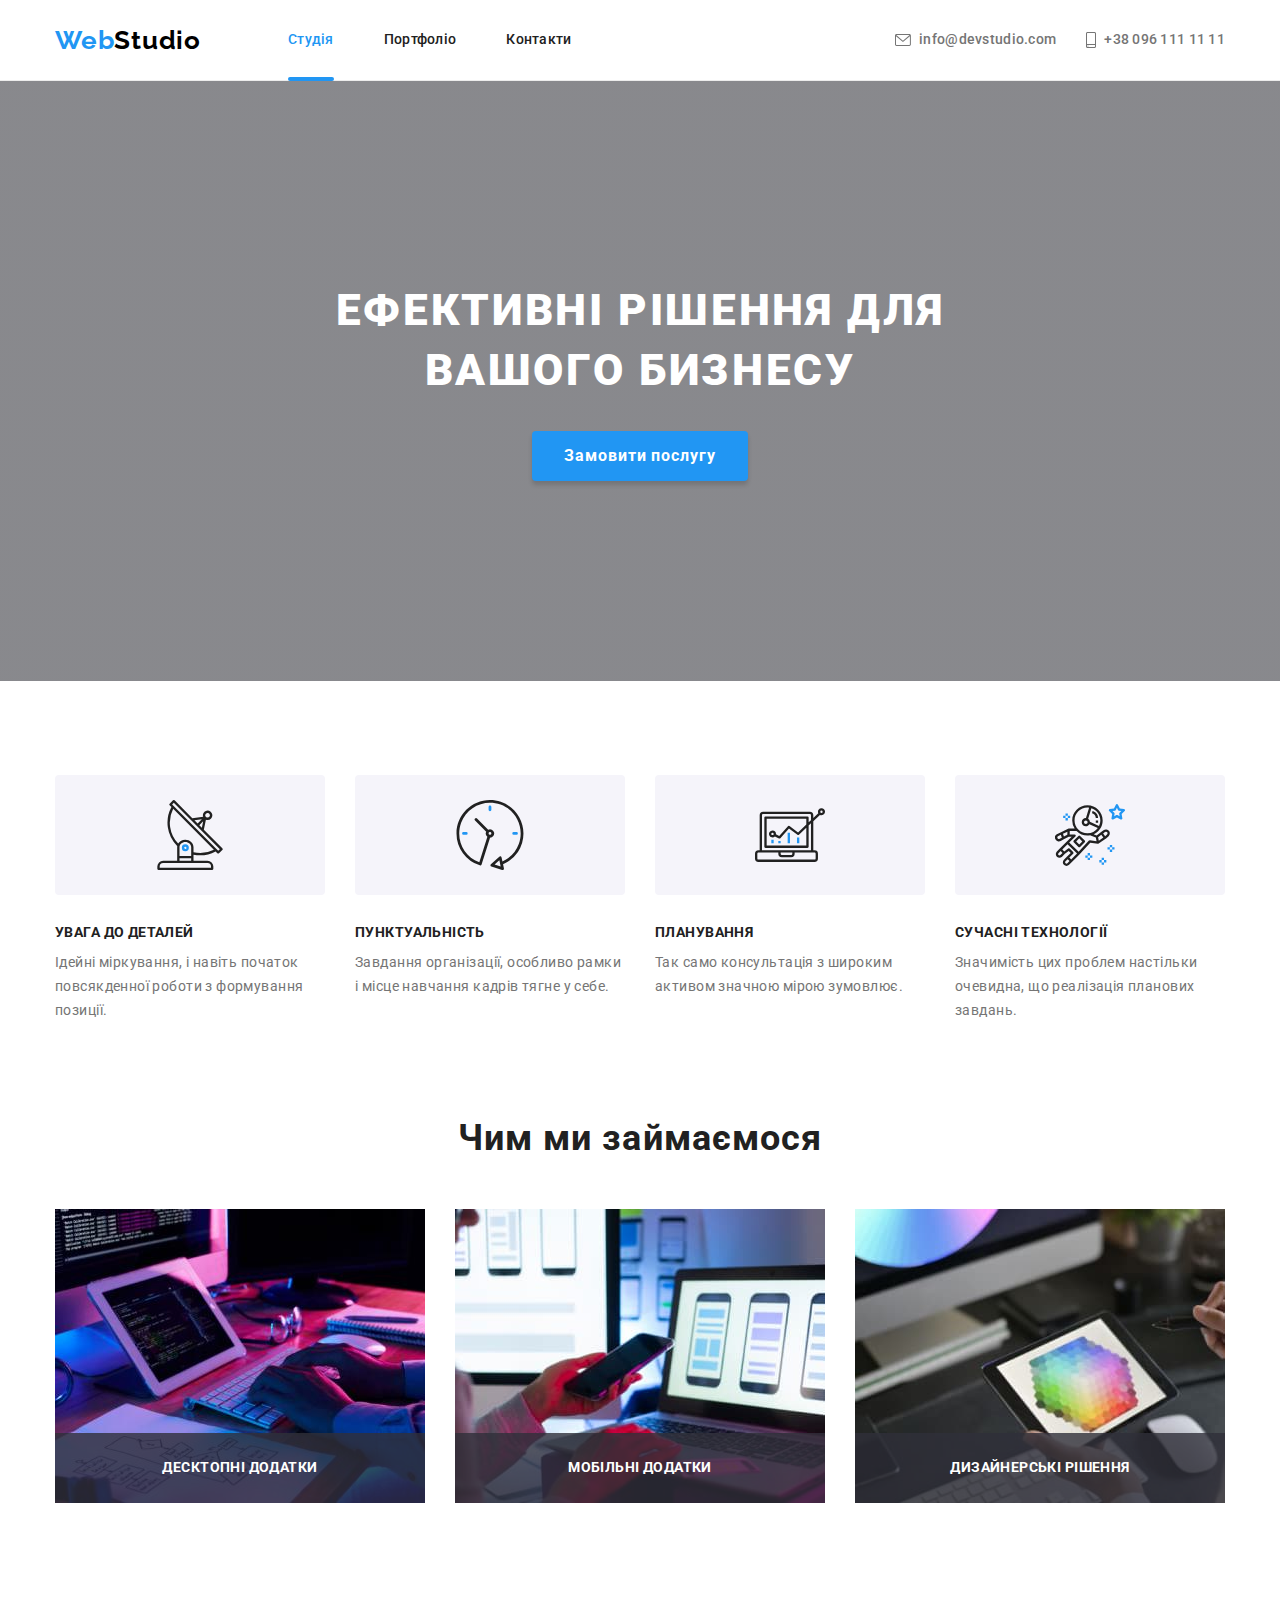
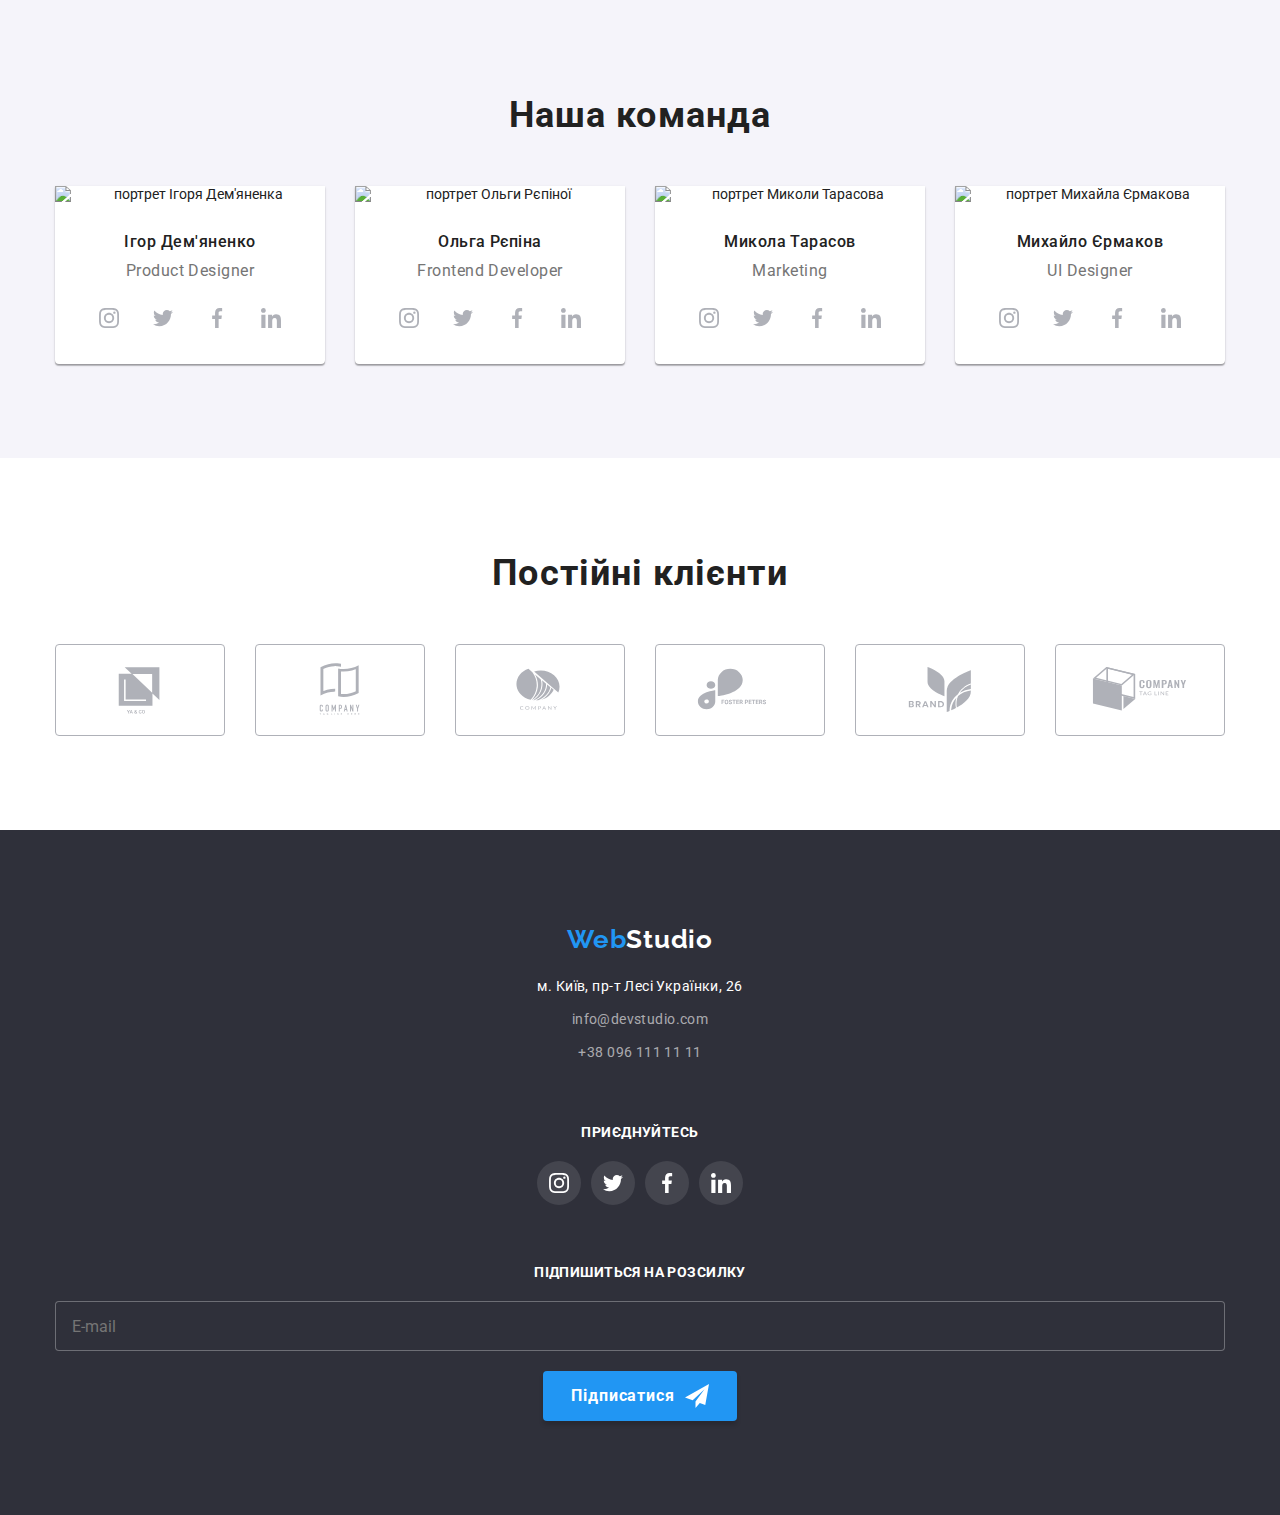
==== commit 0e94121f: "header index done" ====
--- a/index.html
+++ b/index.html
@@ -19,7 +19,7 @@
   </head>
   <body>
     <header class="header">
-      <div class="header__container container">
+      <div class="header__container section__container">
         <nav class="header__nav">
           <a class="logo" href="./index.html" lang="en"
             >Web<span class="logo__dark">Studio</span></a
@@ -76,7 +76,7 @@
               <ul class="mobile-navigation">
                 <li class="mobile-navigation__item">
                   <a
-                    class="mobile-navigation__link navigation__link--current"
+                    class="mobile-navigation__link mobile-navigation__link--current"
                     href="./index.html"
                     >Студія</a
                   >
@@ -163,7 +163,7 @@
     </header>
     <main>
       <section class="hero">
-        <div class="hero__container">
+        <div class="hero__container section__container">
           <h1 class="hero__title">Ефективні рішення для вашого бизнесу</h1>
           <button class="hero__btn btn" type="button" data-modal-open>
             Замовити послугу
@@ -171,7 +171,7 @@
         </div>
       </section>
       <section class="section">
-        <div class="section__container container">
+        <div class="section__container">
           <h2 class="section__title section__title--visually-hidden">
             Особливості
           </h2>
@@ -227,7 +227,7 @@
         </div>
       </section>
       <section class="section section--no-padding-top">
-        <div class="section__container container">
+        <div class="section__container">
           <h2 class="section__title">Чим ми займаємося</h2>
           <ul class="activities">
             <li class="activities__item">
@@ -671,7 +671,7 @@
         </div>
       </section>
       <section class="section">
-        <div class="section__container container">
+        <div class="section__container">
           <h2 class="section__title">Постійні клієнти</h2>
           <ul class="clients">
             <li class="clients__item">
@@ -768,7 +768,7 @@
       </section>
     </main>
     <footer class="section footer">
-      <div class="section__container container">
+      <div class="section__container">
         <div class="address__container">
           <a class="logo" href="./index.html" lang="en"
             >Web<span class="logo__light">Studio</span></a
--- a/css/main.min.css
+++ b/css/main.min.css
@@ -1 +1 @@
-*{margin:0;padding:0}body{font-family:"Roboto",sans-serif;font-size:14px;color:#212121;background-color:#fff}a{text-decoration:none;color:inherit;-webkit-transition:color 250ms cubic-bezier(0.4, 0, 0.2, 1),-webkit-box-shadow 250ms cubic-bezier(0.4, 0, 0.2, 1);transition:color 250ms cubic-bezier(0.4, 0, 0.2, 1),-webkit-box-shadow 250ms cubic-bezier(0.4, 0, 0.2, 1);transition:color 250ms cubic-bezier(0.4, 0, 0.2, 1),box-shadow 250ms cubic-bezier(0.4, 0, 0.2, 1);transition:color 250ms cubic-bezier(0.4, 0, 0.2, 1),box-shadow 250ms cubic-bezier(0.4, 0, 0.2, 1),-webkit-box-shadow 250ms cubic-bezier(0.4, 0, 0.2, 1)}ul{list-style:none}img{display:block;max-width:100%;height:auto}h1,h2,h3,h4,h5,h6{margin:0;padding:0}.section{padding:60px 0}.section--no-padding-top{display:none}.section--other-background{background-color:#f5f4fa}.section__title{margin-bottom:30px}.container{margin:0 auto;padding:0 15px;max-width:1600px}.section__container{text-align:center}.header{border-bottom:1px solid #ececec}.header__nav{display:-webkit-box;display:-ms-flexbox;display:flex;-webkit-box-align:center;-ms-flex-align:center;align-items:center;-webkit-box-pack:justify;-ms-flex-pack:justify;justify-content:space-between;min-height:60px}@media(max-width: 205px){.header__nav{-webkit-box-orient:vertical;-webkit-box-direction:normal;-ms-flex-direction:column;flex-direction:column}}.navigation{display:none}.logo{display:block;font-family:"Raleway",sans-serif;font-weight:700;font-size:26px;line-height:1.19;letter-spacing:.03em;color:#2196f3}.logo__dark{color:#000}.logo__light{color:#fff}.contacts{display:none}.burger{display:-webkit-box;display:-ms-flexbox;display:flex;-webkit-box-pack:center;-ms-flex-pack:center;justify-content:center;-webkit-box-align:center;-ms-flex-align:center;align-items:center;width:40px;height:40px;background:rgba(0,0,0,0);border:none;cursor:pointer;z-index:3}.burger__container{width:24px;height:16px;position:relative}.burger__line{display:block;position:absolute;left:0;height:3px;border-radius:4px;width:100%;background-color:#000;-webkit-transition:opacity 750ms cubic-bezier(0.4, 0, 0.2, 1),background-color 750ms cubic-bezier(0.4, 0, 0.2, 1),-webkit-transform 750ms cubic-bezier(0.4, 0, 0.2, 1);transition:opacity 750ms cubic-bezier(0.4, 0, 0.2, 1),background-color 750ms cubic-bezier(0.4, 0, 0.2, 1),-webkit-transform 750ms cubic-bezier(0.4, 0, 0.2, 1);transition:opacity 750ms cubic-bezier(0.4, 0, 0.2, 1),background-color 750ms cubic-bezier(0.4, 0, 0.2, 1),transform 750ms cubic-bezier(0.4, 0, 0.2, 1);transition:opacity 750ms cubic-bezier(0.4, 0, 0.2, 1),background-color 750ms cubic-bezier(0.4, 0, 0.2, 1),transform 750ms cubic-bezier(0.4, 0, 0.2, 1),-webkit-transform 750ms cubic-bezier(0.4, 0, 0.2, 1)}.burger__container:hover .burger__line{background-color:#2196f3}.burger__line--first{top:0}.burger__line--second,.burger__line--third{top:50%;-webkit-transform:translateY(-50%);transform:translateY(-50%)}.burger__line--fourth{bottom:0}.burger_active .burger__line--first,.burger_active .burger__line--fourth{opacity:0}.burger_active .burger__line--second{-webkit-transform:translateY(-50%) rotate(45deg);transform:translateY(-50%) rotate(45deg)}.burger_active .burger__line--third{-webkit-transform:translateY(-50%) rotate(-45deg);transform:translateY(-50%) rotate(-45deg)}.burger-menu{position:fixed;top:0;left:0;width:100%;height:100%;z-index:2;background-color:#fff;-webkit-transform:translateX(100%);transform:translateX(100%);-webkit-transition:opacity 750ms cubic-bezier(0.4, 0, 0.2, 1),visibility 750ms cubic-bezier(0.4, 0, 0.2, 1),-webkit-transform 750ms cubic-bezier(0.4, 0, 0.2, 1);transition:opacity 750ms cubic-bezier(0.4, 0, 0.2, 1),visibility 750ms cubic-bezier(0.4, 0, 0.2, 1),-webkit-transform 750ms cubic-bezier(0.4, 0, 0.2, 1);transition:transform 750ms cubic-bezier(0.4, 0, 0.2, 1),opacity 750ms cubic-bezier(0.4, 0, 0.2, 1),visibility 750ms cubic-bezier(0.4, 0, 0.2, 1);transition:transform 750ms cubic-bezier(0.4, 0, 0.2, 1),opacity 750ms cubic-bezier(0.4, 0, 0.2, 1),visibility 750ms cubic-bezier(0.4, 0, 0.2, 1),-webkit-transform 750ms cubic-bezier(0.4, 0, 0.2, 1);opacity:0}.burger-menu__is-open{opacity:1;visibility:visible;pointer-events:initial;-webkit-transform:translateX(0);transform:translateX(0)}.burger-menu__container{position:absolute;top:0;left:50%;-webkit-transform:translateX(-50%);transform:translateX(-50%);display:-webkit-box;display:-ms-flexbox;display:flex;-webkit-box-orient:vertical;-webkit-box-direction:normal;-ms-flex-direction:column;flex-direction:column;min-width:320px;height:100%;padding:48px 40px;background-color:#fff}.burger-menu__nav{margin-bottom:auto}.mobile-navigation{display:-webkit-box;display:-ms-flexbox;display:flex;-webkit-box-orient:vertical;-webkit-box-direction:normal;-ms-flex-direction:column;flex-direction:column;gap:32px}.mobile-navigation__link{display:block;font-weight:500;font-size:40px;line-height:1.22;letter-spacing:.02em;color:#212121;-webkit-transition:color 250ms cubic-bezier(0.4, 0, 0.2, 1);transition:color 250ms cubic-bezier(0.4, 0, 0.2, 1)}.mobile-navigation__link--current{color:#2196f3}.mobile-navigation__link:hover,.mobile-navigation__link:focus{color:#2196f3}.burger-contacts{display:-webkit-box;display:-ms-flexbox;display:flex;-webkit-box-orient:vertical;-webkit-box-direction:reverse;-ms-flex-direction:column-reverse;flex-direction:column-reverse;gap:32px;margin-bottom:64px}.contacts__icon{display:none}.burger-contacts__link-tel{font-weight:500;font-size:34px;line-height:1.17;letter-spacing:.02em;color:#2196f3}.burger-contacts__link-email{font-weight:500;font-size:24px;line-height:1.17;letter-spacing:.02em;color:#757575;margin-bottom:64px}.burger-contacts__link-email:hover,.burger-contacts__link-email:focus{color:#2196f3}.burger-socials{display:-webkit-box;display:-ms-flexbox;display:flex}.burger-socials__item{padding:0 10px}.burger-socials__item:first-child{margin-left:0}.burger-socials__item:last-child{margin-right:0}.burger-socials__item:not(:last-child){border-right:1px solid rgba(33,33,33,.2)}.burger-socials__link{font-weight:500;font-size:18px;line-height:1.22;letter-spacing:.02em;color:#2196f3}.hero{background-color:#c4c4c4;background-image:-webkit-gradient(linear, left top, left bottom, from(rgba(47, 48, 58, 0.4)), to(rgba(47, 48, 58, 0.4))),url("../images/hero-bg-mobile@1x.jpg");background-image:linear-gradient(rgba(47, 48, 58, 0.4), rgba(47, 48, 58, 0.4)),url("../images/hero-bg-mobile@1x.jpg");background-repeat:no-repeat;background-size:cover;background-position:center;padding:118px 0;margin:0 auto;text-align:center}.hero__title{margin:0 auto 30px;font-weight:900;font-size:26px;line-height:1.61;letter-spacing:.06em;text-transform:uppercase;color:#fff}.btn__submit,.subscribe__btn,.hero__btn{cursor:pointer;font-family:inherit;font-weight:700;font-size:16px;line-height:1.9;letter-spacing:.06em;background-color:#2196f3;color:#fff;border:none;-webkit-box-shadow:0px 4px 4px rgba(0,0,0,.15);box-shadow:0px 4px 4px rgba(0,0,0,.15);border-radius:4px;-webkit-transition:background-color 250ms cubic-bezier(0.4, 0, 0.2, 1),color 250ms cubic-bezier(0.4, 0, 0.2, 1),-webkit-box-shadow 250ms cubic-bezier(0.4, 0, 0.2, 1);transition:background-color 250ms cubic-bezier(0.4, 0, 0.2, 1),color 250ms cubic-bezier(0.4, 0, 0.2, 1),-webkit-box-shadow 250ms cubic-bezier(0.4, 0, 0.2, 1);transition:background-color 250ms cubic-bezier(0.4, 0, 0.2, 1),color 250ms cubic-bezier(0.4, 0, 0.2, 1),box-shadow 250ms cubic-bezier(0.4, 0, 0.2, 1);transition:background-color 250ms cubic-bezier(0.4, 0, 0.2, 1),color 250ms cubic-bezier(0.4, 0, 0.2, 1),box-shadow 250ms cubic-bezier(0.4, 0, 0.2, 1),-webkit-box-shadow 250ms cubic-bezier(0.4, 0, 0.2, 1)}.btn__submit:hover,.subscribe__btn:hover,.hero__btn:hover,.btn__submit:focus,.subscribe__btn:focus,.hero__btn:focus{background-color:#188ce8}.section__title{color:#212121;text-align:center;font-weight:700;font-size:28px;line-height:1.17;letter-spacing:.03em}@media screen and (min-width: 1200px){.section__title{font-size:36px}}input[type=checkbox],.section__title--visually-hidden{position:absolute;white-space:nowrap;width:1px;height:1px;overflow:hidden;border:0;padding:0;clip:rect(0 0 0 0);-webkit-clip-path:inset(50%);clip-path:inset(50%);margin:-1px}.hero__btn{padding:10px 24px}@media screen and (min-width: 1200px){.hero__btn{padding:10px 32px}}.features__item:not(:last-child){margin-bottom:30px}.features__container{display:-webkit-box;display:-ms-flexbox;display:flex;-webkit-box-align:center;-ms-flex-align:center;align-items:center;-webkit-box-pack:center;-ms-flex-pack:center;justify-content:center;height:120px;width:100%;background-color:#f5f4fa;border-radius:4px;margin-bottom:30px}.features__subtitle{font-size:inherit;font-weight:700;line-height:1.14;letter-spacing:.03em;text-transform:uppercase;margin-bottom:10px;text-align:center}.features__text{line-height:1.71;letter-spacing:.03em;color:#757575;text-align:left}.team{display:-webkit-box;display:-ms-flexbox;display:flex;-webkit-box-align:center;-ms-flex-align:center;align-items:center;-webkit-box-pack:center;-ms-flex-pack:center;justify-content:center;-webkit-box-orient:vertical;-webkit-box-direction:normal;-ms-flex-direction:column;flex-direction:column;gap:30px}.team__item{background:#fff;-webkit-box-shadow:0px 1px 3px rgba(0,0,0,.12),0px 1px 1px rgba(0,0,0,.14),0px 2px 1px rgba(0,0,0,.2);box-shadow:0px 1px 3px rgba(0,0,0,.12),0px 1px 1px rgba(0,0,0,.14),0px 2px 1px rgba(0,0,0,.2);border-radius:0px 0px 4px 4px}.team__card{padding:30px 0 24px;text-align:center}.team__subtitle{font-weight:500;font-size:16px;line-height:1.19;letter-spacing:.03em;margin-bottom:10px}.team__text{font-size:16px;line-height:1.19;letter-spacing:.03em;color:#757575;margin-bottom:16px}.social{display:-webkit-box;display:-ms-flexbox;display:flex;-webkit-box-pack:center;-ms-flex-pack:center;justify-content:center;gap:10px}.social__item{width:44px;height:44px}.social__link{display:-webkit-box;display:-ms-flexbox;display:flex;-webkit-box-pack:center;-ms-flex-pack:center;justify-content:center;-webkit-box-align:center;-ms-flex-align:center;align-items:center;width:100%;height:100%;border-radius:50%;fill:#afb1b8;background-color:rgba(255,255,255,.1);-webkit-transition:background-color 250ms cubic-bezier(0.4, 0, 0.2, 1),fill 250ms cubic-bezier(0.4, 0, 0.2, 1);transition:background-color 250ms cubic-bezier(0.4, 0, 0.2, 1),fill 250ms cubic-bezier(0.4, 0, 0.2, 1)}.social__link:hover,.social__link:focus{background-color:#2196f3;fill:#fff}.clients{display:-webkit-box;display:-ms-flexbox;display:flex;-webkit-box-pack:center;-ms-flex-pack:center;justify-content:center;-webkit-box-align:center;-ms-flex-align:center;align-items:center;-ms-flex-wrap:wrap;flex-wrap:wrap;gap:30px}.clients__item{height:92px;width:calc((100% - 30px)/2)}.clients__link{width:100%;height:100%;display:-webkit-box;display:-ms-flexbox;display:flex;-webkit-box-pack:center;-ms-flex-pack:center;justify-content:center;-webkit-box-align:center;-ms-flex-align:center;align-items:center;border:1px solid #afb1b8;border-radius:4px;fill:#afb1b8;-webkit-transition:border-color 250ms cubic-bezier(0.4, 0, 0.2, 1),fill 250ms cubic-bezier(0.4, 0, 0.2, 1);transition:border-color 250ms cubic-bezier(0.4, 0, 0.2, 1),fill 250ms cubic-bezier(0.4, 0, 0.2, 1)}.clients__link:hover,.clients__link:focus{border-color:#2196f3;fill:#2196f3}.footer{background:#2f303a}.footer .logo{margin-bottom:20px}.footer .address__container{margin-bottom:60px}.footer .socials__container{-webkit-box-pack:center;-ms-flex-pack:center;justify-content:center;margin-bottom:60px}.footer .social__icon{fill:#fff}.footer .subtitle{font-weight:700;font-size:14px;line-height:1.14;letter-spacing:.03em;text-transform:uppercase;color:#fff;margin-bottom:20px}.footer .subscribe__container{-webkit-box-orient:vertical;-webkit-box-direction:normal;-ms-flex-direction:column;flex-direction:column;-webkit-box-pack:center;-ms-flex-pack:center;justify-content:center;-webkit-box-align:center;-ms-flex-align:center;align-items:center}.footer .subscribe__form{-webkit-box-orient:vertical;-webkit-box-direction:normal;-ms-flex-direction:column;flex-direction:column;-webkit-box-pack:center;-ms-flex-pack:center;justify-content:center;-webkit-box-align:center;-ms-flex-align:center;align-items:center}.address{font-style:normal}.address__list{line-height:1.71;letter-spacing:.03em}.address__item:not(:last-child){margin-bottom:9px}.address__link{color:#fff;height:100%;-webkit-transition:outline 250ms cubic-bezier(0.4, 0, 0.2, 1);transition:outline 250ms cubic-bezier(0.4, 0, 0.2, 1)}.address__link:hover,.address__link:focus{outline:1px solid #2196f3}.address .contact_link{color:rgba(255,255,255,.6);-webkit-transition:color 250ms cubic-bezier(0.4, 0, 0.2, 1);transition:color 250ms cubic-bezier(0.4, 0, 0.2, 1)}.address .contact_link:hover,.address .contact_link:focus{color:#2196f3;outline:none}.subscribe__input{font-size:16px;line-height:1.25;width:100%;height:50px;padding:15px 16px;color:#757575;background-color:#2f303a;border:1px solid rgba(255,255,255,.3);-webkit-filter:border-shadow(0 4px 4px rgba(0, 0, 0, 0.15));filter:border-shadow(0 4px 4px rgba(0, 0, 0, 0.15));border-radius:4px;-webkit-transition:border-color 250ms cubic-bezier(0.4, 0, 0.2, 1),border-shadow 250ms cubic-bezier(0.4, 0, 0.2, 1);transition:border-color 250ms cubic-bezier(0.4, 0, 0.2, 1),border-shadow 250ms cubic-bezier(0.4, 0, 0.2, 1);margin-bottom:20px}.subscribe__input:focus{border-color:#2196f3;outline:none}.subscribe__btn{display:-webkit-inline-box;display:-ms-inline-flexbox;display:inline-flex;-webkit-box-align:center;-ms-flex-align:center;align-items:center;height:50px;padding:0 28px;gap:10px;color:#fff;fill:#fff}.backdrop{position:fixed;top:0;left:0;width:100%;height:100%;background-color:rgba(0,0,0,.2);z-index:5;opacity:1;visibility:visible;-webkit-transition:opacity 750ms cubic-bezier(0.4, 0, 0.2, 1),visibility 750ms cubic-bezier(0.4, 0, 0.2, 1);transition:opacity 750ms cubic-bezier(0.4, 0, 0.2, 1),visibility 750ms cubic-bezier(0.4, 0, 0.2, 1)}.backdrop.is-hidden{visibility:hidden;opacity:0;pointer-events:none}.modal__body{position:absolute;top:50%;left:50%;width:94%;min-width:320px;-webkit-transform:translate(-50%, -50%) scale(1);transform:translate(-50%, -50%) scale(1);background-color:#fff;-webkit-box-shadow:0px 1px 3px rgba(0,0,0,.12),0px 1px 1px rgba(0,0,0,.14),0px 2px 1px rgba(0,0,0,.2);box-shadow:0px 1px 3px rgba(0,0,0,.12),0px 1px 1px rgba(0,0,0,.14),0px 2px 1px rgba(0,0,0,.2);border-radius:4px;-webkit-transition:traslate 750ms cubic-bezier(0.4, 0, 0.2, 1);transition:traslate 750ms cubic-bezier(0.4, 0, 0.2, 1)}.is-hidden .modal__body{-webkit-animation-name:closing;animation-name:closing;-webkit-animation-duration:750ms;animation-duration:750ms;-webkit-animation-timing-function:linear;animation-timing-function:linear}.modal__container{height:100%;padding:40px;text-align:center}.modal__title{font-weight:700;font-size:20px;line-height:1.5;letter-spacing:.03em;color:#212121;margin-bottom:12px}.btn__close{position:absolute;display:-webkit-box;display:-ms-flexbox;display:flex;-webkit-box-pack:center;-ms-flex-pack:center;justify-content:center;-webkit-box-align:center;-ms-flex-align:center;align-items:center;top:8px;right:8px;width:30px;height:30px;font-size:11px;color:#000;background-color:#fff;border:1px solid rgba(0,0,0,.1);border-radius:50%;-webkit-transition:fill 250ms cubic-bezier(0.4, 0, 0.2, 1);transition:fill 250ms cubic-bezier(0.4, 0, 0.2, 1)}.btn__close:hover,.btn__close:focus{cursor:pointer;fill:#2196f3;outline:none}.form__input{display:block;position:relative;margin-bottom:10px}.form__label{display:block;text-align:left;font-size:12px;line-height:1.16;letter-spacing:.01em;color:#757575;margin-bottom:4px}.form__icon{position:absolute;fill:#212121;left:12px;top:50%;-webkit-transform:translateY(-50%);transform:translateY(-50%);-webkit-transition:fill 250ms cubic-bezier(0.4, 0, 0.2, 1);transition:fill 250ms cubic-bezier(0.4, 0, 0.2, 1)}.form input[name=user-data]{width:100%;font-size:12px;line-height:1.16;letter-spacing:.01em;border:1px solid rgba(33,33,33,.2);border-radius:4px;-webkit-transition:border 250ms cubic-bezier(0.4, 0, 0.2, 1);transition:border 250ms cubic-bezier(0.4, 0, 0.2, 1);padding:12px 42px;color:#212121}.form input[name=user-data]:focus{border:1px solid #2196f3;outline:none;fill:#2196f3}.form input[name=user-data]:focus~.form__icon{fill:#2196f3}textarea{display:block;height:120px;width:100%;font-size:12px;line-height:1.16;letter-spacing:.01em;color:rgba(117,117,117,.5);margin-bottom:20px;padding:12px 16px;border:1px solid rgba(33,33,33,.2);border-radius:4px;-webkit-transition:border 250ms cubic-bezier(0.4, 0, 0.2, 1);transition:border 250ms cubic-bezier(0.4, 0, 0.2, 1);resize:none}textarea:focus{border:1px solid #2196f3;outline:none;fill:#2196f3}.checkbox__container{display:-webkit-box;display:-ms-flexbox;display:flex;-webkit-box-align:center;-ms-flex-align:center;align-items:center;-webkit-box-pack:center;-ms-flex-pack:center;justify-content:center;font-size:12px;line-height:1;letter-spacing:.03em;color:#757575;gap:7px;margin-bottom:30px}@media(min-width: 320px)and (max-width: 479px){.checkbox__container{-ms-flex-wrap:wrap;flex-wrap:wrap}}.checkbox__terms{text-decoration:underline;text-underline-offset:3px;color:#2196f3}.checkbox__icon{fill:#fff;background-color:#fff;border:2px solid #212121;border-radius:2px;-webkit-transition:border 250ms cubic-bezier(0.4, 0, 0.2, 1),background-color 250ms cubic-bezier(0.4, 0, 0.2, 1),outline 250ms cubic-bezier(0.4, 0, 0.2, 1);transition:border 250ms cubic-bezier(0.4, 0, 0.2, 1),background-color 250ms cubic-bezier(0.4, 0, 0.2, 1),outline 250ms cubic-bezier(0.4, 0, 0.2, 1)}@media(min-width: 320px)and (max-width: 435px){.checkbox__icon{-webkit-box-ordinal-group:2;-ms-flex-order:1;order:1}}.visually-hidden:checked~.checkbox__icon{background-color:#2196f3;border:none}.btn__submit{margin-bottom:0;padding:10px 50px}.btn__submit:focus,.btn__submit:hover{background-color:#188ce8}/*# sourceMappingURL=main.min.css.map */+*{margin:0;padding:0}body{font-family:"Roboto",sans-serif;font-size:14px;color:#212121;background-color:#fff}a{text-decoration:none;color:inherit;-webkit-transition:color 250ms cubic-bezier(0.4, 0, 0.2, 1),-webkit-box-shadow 250ms cubic-bezier(0.4, 0, 0.2, 1);transition:color 250ms cubic-bezier(0.4, 0, 0.2, 1),-webkit-box-shadow 250ms cubic-bezier(0.4, 0, 0.2, 1);transition:color 250ms cubic-bezier(0.4, 0, 0.2, 1),box-shadow 250ms cubic-bezier(0.4, 0, 0.2, 1);transition:color 250ms cubic-bezier(0.4, 0, 0.2, 1),box-shadow 250ms cubic-bezier(0.4, 0, 0.2, 1),-webkit-box-shadow 250ms cubic-bezier(0.4, 0, 0.2, 1)}ul{list-style:none}img{display:block;max-width:100%;height:auto}h1,h2,h3,h4,h5,h6{margin:0;padding:0}.section{padding:60px 0}@media screen and (min-width: 1200px){.section{padding:94px 0}}.section--no-padding-top{display:none}@media screen and (min-width: 1200px){.section--no-padding-top{display:block;padding-top:0}}.section--other-background{background-color:#f5f4fa}.section__title{margin-bottom:30px}@media screen and (min-width: 1200px){.section__title{margin-bottom:50px}}.section__container{text-align:center;margin:0 auto;padding:0 15px;max-width:1600px}@media screen and (min-width: 480px){.section__container{max-width:480px}}@media screen and (min-width: 768px){.section__container{max-width:768px}}@media screen and (min-width: 1200px){.section__container{max-width:1200px}}.header{border-bottom:1px solid #ececec}@media screen and (min-width: 768px){.header__container{display:-webkit-box;display:-ms-flexbox;display:flex;-webkit-box-pack:justify;-ms-flex-pack:justify;justify-content:space-between;-webkit-box-align:center;-ms-flex-align:center;align-items:center}}.header__nav{display:-webkit-box;display:-ms-flexbox;display:flex;-webkit-box-align:center;-ms-flex-align:center;align-items:center;-webkit-box-pack:justify;-ms-flex-pack:justify;justify-content:space-between;min-height:60px}@media(max-width: 205px){.header__nav{-webkit-box-orient:vertical;-webkit-box-direction:normal;-ms-flex-direction:column;flex-direction:column}}@media screen and (min-width: 768px){.header__nav{height:80px}.header__nav .logo{padding:26px 0;margin-right:87px}}@media screen and (min-width: 1200px){.header__nav{margin-right:93px}}.contacts{display:none}@media screen and (min-width: 768px){.contacts{display:-webkit-box;display:-ms-flexbox;display:flex;-webkit-box-orient:vertical;-webkit-box-direction:normal;-ms-flex-direction:column;flex-direction:column;-webkit-box-align:start;-ms-flex-align:start;align-items:flex-start;color:#757575;gap:10px}}@media screen and (min-width: 1200px){.contacts{-webkit-box-orient:horizontal;-webkit-box-direction:normal;-ms-flex-direction:row;flex-direction:row;gap:30px}}.contacts .contacts__link:hover,.contacts .contacts__link:focus{color:#2196f3}@media screen and (min-width: 768px){.contacts .contacts__link{cursor:pointer;display:-webkit-box;display:-ms-flexbox;display:flex;-webkit-box-align:center;-ms-flex-align:center;align-items:center;font-weight:500;line-height:1.14;letter-spacing:.02em;gap:8px;padding:0}}@media screen and (min-width: 1200px){.contacts .contacts__link{padding:32px 0}}.contacts .contacts__link .contacts__icon{display:none}@media screen and (min-width: 1200px){.contacts .contacts__link .contacts__icon{display:block;fill:currentColor}}.navigation{display:none}@media screen and (min-width: 768px){.navigation{display:-webkit-box;display:-ms-flexbox;display:flex;gap:50px}.navigation__link,.navigation__link--current{display:block;padding:32px 0;font-weight:500;line-height:1.14;letter-spacing:.02em}.navigation__link:hover,.navigation__link:focus,.navigation__link--current:hover,.navigation__link--current:focus{color:#2196f3}.navigation__link--current,.navigation__link--current--current{position:relative;color:#2196f3}.navigation__link--current::after,.navigation__link--current--current::after{display:inline-block;position:absolute;content:"";width:100%;height:4px;left:0;bottom:-1px;background-color:#2196f3;border-radius:2px}}.logo{display:block;font-family:"Raleway",sans-serif;font-weight:700;font-size:26px;line-height:1.19;letter-spacing:.03em;color:#2196f3}.logo__dark{color:#000}.logo__light{color:#fff}.burger{display:-webkit-box;display:-ms-flexbox;display:flex;-webkit-box-pack:center;-ms-flex-pack:center;justify-content:center;-webkit-box-align:center;-ms-flex-align:center;align-items:center;width:40px;height:40px;background:rgba(0,0,0,0);border:none;cursor:pointer;z-index:3}@media screen and (min-width: 768px){.burger{display:none}}.burger__container{width:24px;height:16px;position:relative}.burger__line{display:block;position:absolute;left:0;height:3px;border-radius:4px;width:100%;background-color:#000;-webkit-transition:opacity 750ms cubic-bezier(0.4, 0, 0.2, 1),background-color 750ms cubic-bezier(0.4, 0, 0.2, 1),-webkit-transform 750ms cubic-bezier(0.4, 0, 0.2, 1);transition:opacity 750ms cubic-bezier(0.4, 0, 0.2, 1),background-color 750ms cubic-bezier(0.4, 0, 0.2, 1),-webkit-transform 750ms cubic-bezier(0.4, 0, 0.2, 1);transition:opacity 750ms cubic-bezier(0.4, 0, 0.2, 1),background-color 750ms cubic-bezier(0.4, 0, 0.2, 1),transform 750ms cubic-bezier(0.4, 0, 0.2, 1);transition:opacity 750ms cubic-bezier(0.4, 0, 0.2, 1),background-color 750ms cubic-bezier(0.4, 0, 0.2, 1),transform 750ms cubic-bezier(0.4, 0, 0.2, 1),-webkit-transform 750ms cubic-bezier(0.4, 0, 0.2, 1)}.burger__container:hover .burger__line{background-color:#2196f3}.burger__line--first{top:0}.burger__line--second,.burger__line--third{top:50%;-webkit-transform:translateY(-50%);transform:translateY(-50%)}.burger__line--fourth{bottom:0}.burger_active .burger__line--first,.burger_active .burger__line--fourth{opacity:0}.burger_active .burger__line--second{-webkit-transform:translateY(-50%) rotate(45deg);transform:translateY(-50%) rotate(45deg)}.burger_active .burger__line--third{-webkit-transform:translateY(-50%) rotate(-45deg);transform:translateY(-50%) rotate(-45deg)}.burger-menu{position:fixed;top:0;left:0;width:100%;height:100%;z-index:2;background-color:#fff;-webkit-transform:translateX(100%);transform:translateX(100%);-webkit-transition:opacity 750ms cubic-bezier(0.4, 0, 0.2, 1),visibility 750ms cubic-bezier(0.4, 0, 0.2, 1),-webkit-transform 750ms cubic-bezier(0.4, 0, 0.2, 1);transition:opacity 750ms cubic-bezier(0.4, 0, 0.2, 1),visibility 750ms cubic-bezier(0.4, 0, 0.2, 1),-webkit-transform 750ms cubic-bezier(0.4, 0, 0.2, 1);transition:transform 750ms cubic-bezier(0.4, 0, 0.2, 1),opacity 750ms cubic-bezier(0.4, 0, 0.2, 1),visibility 750ms cubic-bezier(0.4, 0, 0.2, 1);transition:transform 750ms cubic-bezier(0.4, 0, 0.2, 1),opacity 750ms cubic-bezier(0.4, 0, 0.2, 1),visibility 750ms cubic-bezier(0.4, 0, 0.2, 1),-webkit-transform 750ms cubic-bezier(0.4, 0, 0.2, 1);opacity:0}.burger-menu__is-open{opacity:1;visibility:visible;pointer-events:initial;-webkit-transform:translateX(0);transform:translateX(0)}@media screen and (min-width: 768px){.burger-menu__is-open{display:none}}.burger-menu__container{position:absolute;top:0;left:50%;text-align:left;-webkit-transform:translateX(-50%);transform:translateX(-50%);display:-webkit-box;display:-ms-flexbox;display:flex;-webkit-box-orient:vertical;-webkit-box-direction:normal;-ms-flex-direction:column;flex-direction:column;height:100%;padding:48px 40px;background-color:#fff;overflow-y:scroll}@media(max-width: 410px){.burger-menu__container{text-align:center;padding:48px 0}}.burger-menu__nav{margin-bottom:auto}.mobile-navigation{display:-webkit-box;display:-ms-flexbox;display:flex;-webkit-box-orient:vertical;-webkit-box-direction:normal;-ms-flex-direction:column;flex-direction:column;gap:32px}.mobile-navigation__link{display:block;font-weight:500;font-size:40px;line-height:1.22;letter-spacing:.02em;color:#212121;-webkit-transition:color 250ms cubic-bezier(0.4, 0, 0.2, 1);transition:color 250ms cubic-bezier(0.4, 0, 0.2, 1)}@media(max-width: 410px){.mobile-navigation__link{font-size:28px}}.mobile-navigation__link--current{color:#2196f3}.mobile-navigation__link:hover,.mobile-navigation__link:focus{color:#2196f3}.burger-contacts{display:-webkit-box;display:-ms-flexbox;display:flex;-webkit-box-orient:vertical;-webkit-box-direction:reverse;-ms-flex-direction:column-reverse;flex-direction:column-reverse;gap:32px;margin-bottom:64px}.contacts__icon{display:none}.burger-contacts__link-tel{font-weight:500;font-size:34px;line-height:1.17;letter-spacing:.02em;color:#2196f3}@media(max-width: 410px){.burger-contacts__link-tel{font-size:24px}}.burger-contacts__link-email{font-weight:500;font-size:24px;line-height:1.17;letter-spacing:.02em;color:#757575;margin-bottom:64px}.burger-contacts__link-email:hover,.burger-contacts__link-email:focus{color:#2196f3}.burger-socials{display:-webkit-box;display:-ms-flexbox;display:flex}@media(max-width: 410px){.burger-socials{-webkit-box-orient:vertical;-webkit-box-direction:normal;-ms-flex-direction:column;flex-direction:column;-webkit-box-pack:center;-ms-flex-pack:center;justify-content:center;gap:12px}}.burger-socials .burger-socials__item{padding:0 10px;text-align:center}.burger-socials .burger-socials__item:not(:last-child){border-right:1px solid rgba(33,33,33,.2)}@media(max-width: 410px){.burger-socials .burger-socials__item:not(:last-child){border:none}}.burger-socials .burger-socials__link{font-weight:500;font-size:18px;line-height:1.22;letter-spacing:.02em;color:#2196f3}@media(max-width: 410px){.burger-socials .burger-socials__link{font-size:16px}}.hero__container{max-width:360px}@media screen and (min-width: 1200px){.hero__container{max-width:696px}}.hero{background-color:#c4c4c4;background-image:-webkit-gradient(linear, left top, left bottom, from(rgba(47, 48, 58, 0.4)), to(rgba(47, 48, 58, 0.4))),url("../images/hero-bg-mobile@1x.jpg");background-image:linear-gradient(rgba(47, 48, 58, 0.4), rgba(47, 48, 58, 0.4)),url("../images/hero-bg-mobile@1x.jpg");background-repeat:no-repeat;background-size:cover;background-position:center;max-width:1600px;padding:118px 0;margin:0 auto;text-align:center}@media screen and (min-device-pixel-ratio: 2),screen and (-webkit-min-device-pixel-ratio: 2),screen and (min-resolution: 192dpi),screen and (min-resolution: 2dppx){.hero{background-image:-webkit-gradient(linear, left top, left bottom, from(rgba(47, 48, 58, 0.4)), to(rgba(47, 48, 58, 0.4))),url("../images/hero-bg-mobile@2x.jpg");background-image:linear-gradient(rgba(47, 48, 58, 0.4), rgba(47, 48, 58, 0.4)),url("../images/hero-bg-mobile@2x.jpg")}}@media screen and (min-width: 768px){.hero{background-image:-webkit-gradient(linear, left top, left bottom, from(rgba(47, 48, 58, 0.4)), to(rgba(47, 48, 58, 0.4))),url("../images/hero-bg-tablet@1x.jpg");background-image:linear-gradient(rgba(47, 48, 58, 0.4), rgba(47, 48, 58, 0.4)),url("../images/hero-bg-tablet@1x.jpg")}}@media screen and (min-width: 768px)and (min-device-pixel-ratio: 2),screen and (min-width: 768px)and (-webkit-min-device-pixel-ratio: 2),screen and (min-width: 768px)and (min-resolution: 192dpi),screen and (min-width: 768px)and (min-resolution: 2dppx){.hero{background-image:-webkit-gradient(linear, left top, left bottom, from(rgba(47, 48, 58, 0.4)), to(rgba(47, 48, 58, 0.4))),url("../images/hero-bg-tablet@2x.jpg");background-image:linear-gradient(rgba(47, 48, 58, 0.4), rgba(47, 48, 58, 0.4)),url("../images/hero-bg-tablet@2x.jpg")}}@media screen and (min-width: 1200px){.hero{padding:200px 0;background-image:-webkit-gradient(linear, left top, left bottom, from(rgba(47, 48, 58, 0.4)), to(rgba(47, 48, 58, 0.4))),url("../images/hero-bg-desktop@1x.jpg");background-image:linear-gradient(rgba(47, 48, 58, 0.4), rgba(47, 48, 58, 0.4)),url("../images/hero-bg-desktop@1x.jpg")}}@media screen and (min-width: 1200px)and (min-device-pixel-ratio: 2),screen and (min-width: 1200px)and (-webkit-min-device-pixel-ratio: 2),screen and (min-width: 1200px)and (min-resolution: 192dpi),screen and (min-width: 1200px)and (min-resolution: 2dppx){.hero{background-image:-webkit-gradient(linear, left top, left bottom, from(rgba(47, 48, 58, 0.4)), to(rgba(47, 48, 58, 0.4))),url("../images/hero-bg-desktop@2x.jpg");background-image:linear-gradient(rgba(47, 48, 58, 0.4), rgba(47, 48, 58, 0.4)),url("../images/hero-bg-desktop@2x.jpg")}}.hero__title{margin:0 auto 30px;font-weight:900;font-size:26px;line-height:1.61;letter-spacing:.06em;text-transform:uppercase;color:#fff}@media screen and (min-width: 1200px){.hero__title{font-size:44px;line-height:1.36}}.btn__submit,.subscribe__btn,.hero__btn{cursor:pointer;font-family:inherit;font-weight:700;font-size:16px;line-height:1.9;letter-spacing:.06em;background-color:#2196f3;color:#fff;border:none;-webkit-box-shadow:0px 4px 4px rgba(0,0,0,.15);box-shadow:0px 4px 4px rgba(0,0,0,.15);border-radius:4px;-webkit-transition:background-color 250ms cubic-bezier(0.4, 0, 0.2, 1),color 250ms cubic-bezier(0.4, 0, 0.2, 1),-webkit-box-shadow 250ms cubic-bezier(0.4, 0, 0.2, 1);transition:background-color 250ms cubic-bezier(0.4, 0, 0.2, 1),color 250ms cubic-bezier(0.4, 0, 0.2, 1),-webkit-box-shadow 250ms cubic-bezier(0.4, 0, 0.2, 1);transition:background-color 250ms cubic-bezier(0.4, 0, 0.2, 1),color 250ms cubic-bezier(0.4, 0, 0.2, 1),box-shadow 250ms cubic-bezier(0.4, 0, 0.2, 1);transition:background-color 250ms cubic-bezier(0.4, 0, 0.2, 1),color 250ms cubic-bezier(0.4, 0, 0.2, 1),box-shadow 250ms cubic-bezier(0.4, 0, 0.2, 1),-webkit-box-shadow 250ms cubic-bezier(0.4, 0, 0.2, 1)}.btn__submit:hover,.subscribe__btn:hover,.hero__btn:hover,.btn__submit:focus,.subscribe__btn:focus,.hero__btn:focus{background-color:#188ce8}.section__title{color:#212121;text-align:center;font-weight:700;font-size:28px;line-height:1.17;letter-spacing:.03em}@media screen and (min-width: 1200px){.section__title{font-size:36px}}input[type=checkbox],.section__title--visually-hidden{position:absolute;white-space:nowrap;width:1px;height:1px;overflow:hidden;border:0;padding:0;clip:rect(0 0 0 0);-webkit-clip-path:inset(50%);clip-path:inset(50%);margin:-1px}.hero__btn{padding:10px 24px}@media screen and (min-width: 1200px){.hero__btn{padding:10px 32px}}.features{display:-webkit-box;display:-ms-flexbox;display:flex;-ms-flex-wrap:wrap;flex-wrap:wrap;gap:30px}.features__item{width:100%}@media screen and (min-width: 768px){.features__item{-ms-flex-preferred-size:calc((100% - 30px)/2);flex-basis:calc((100% - 30px)/2)}}@media screen and (min-width: 1200px){.features__item{-ms-flex-preferred-size:calc((100% - 90px)/4);flex-basis:calc((100% - 90px)/4)}}.features__container{display:-webkit-box;display:-ms-flexbox;display:flex;-webkit-box-align:center;-ms-flex-align:center;align-items:center;-webkit-box-pack:center;-ms-flex-pack:center;justify-content:center;height:120px;width:100%;background-color:#f5f4fa;border-radius:4px;margin-bottom:30px}.features__subtitle{font-size:inherit;font-weight:700;line-height:1.14;letter-spacing:.03em;text-transform:uppercase;margin-bottom:10px;text-align:center}@media screen and (min-width: 1200px){.features__subtitle{text-align:left}}.features__text{line-height:1.71;letter-spacing:.03em;color:#757575;text-align:left}@media screen and (min-width: 1200px){.activities{display:-webkit-inline-box;display:-ms-inline-flexbox;display:inline-flex;gap:30px}}.activities .activities__thumb{position:relative;width:370px;height:294px}.activities .activities__label{position:absolute;bottom:0;left:0;display:-webkit-box;display:-ms-flexbox;display:flex;-webkit-box-pack:center;-ms-flex-pack:center;justify-content:center;-webkit-box-align:center;-ms-flex-align:center;align-items:center;width:100%;height:70px;font-weight:700;font-size:14px;line-height:1.14;text-align:center;letter-spacing:.03em;text-transform:uppercase;color:#fff;background-color:rgba(47,48,58,.8)}.team{display:-webkit-box;display:-ms-flexbox;display:flex;-webkit-box-align:center;-ms-flex-align:center;align-items:center;-webkit-box-pack:center;-ms-flex-pack:center;justify-content:center;-ms-flex-wrap:wrap;flex-wrap:wrap;gap:30px}.team__item{background:#fff;-webkit-box-shadow:0px 1px 3px rgba(0,0,0,.12),0px 1px 1px rgba(0,0,0,.14),0px 2px 1px rgba(0,0,0,.2);box-shadow:0px 1px 3px rgba(0,0,0,.12),0px 1px 1px rgba(0,0,0,.14),0px 2px 1px rgba(0,0,0,.2);border-radius:0px 0px 4px 4px;max-width:450px}@media screen and (min-width: 768px){.team__item{-ms-flex-preferred-size:calc((100% - 30px)/2);flex-basis:calc((100% - 30px)/2);max-width:354px}}@media screen and (min-width: 768px){.team__item{-ms-flex-wrap:nowrap;flex-wrap:nowrap;max-width:270px}}.team__card{padding:30px 0 24px;text-align:center}.team__subtitle{font-weight:500;font-size:16px;line-height:1.19;letter-spacing:.03em;margin-bottom:10px}.team__text{font-size:16px;line-height:1.19;letter-spacing:.03em;color:#757575;margin-bottom:16px}.social{display:-webkit-box;display:-ms-flexbox;display:flex;-webkit-box-pack:center;-ms-flex-pack:center;justify-content:center;gap:10px}.social__item{width:44px;height:44px}.social__link{display:-webkit-box;display:-ms-flexbox;display:flex;-webkit-box-pack:center;-ms-flex-pack:center;justify-content:center;-webkit-box-align:center;-ms-flex-align:center;align-items:center;width:100%;height:100%;border-radius:50%;fill:#afb1b8;background-color:rgba(255,255,255,.1);-webkit-transition:background-color 250ms cubic-bezier(0.4, 0, 0.2, 1),fill 250ms cubic-bezier(0.4, 0, 0.2, 1);transition:background-color 250ms cubic-bezier(0.4, 0, 0.2, 1),fill 250ms cubic-bezier(0.4, 0, 0.2, 1)}.social__link:hover,.social__link:focus{background-color:#2196f3;fill:#fff}.clients{display:-webkit-box;display:-ms-flexbox;display:flex;-webkit-box-pack:center;-ms-flex-pack:center;justify-content:center;-webkit-box-align:center;-ms-flex-align:center;align-items:center;-ms-flex-wrap:wrap;flex-wrap:wrap;gap:30px}.clients__item{width:100%;-ms-flex-preferred-size:calc((100% - 30px)/2);flex-basis:calc((100% - 30px)/2);height:92px}@media screen and (min-width: 768px){.clients__item{-ms-flex-preferred-size:calc((100% - 60px)/3);flex-basis:calc((100% - 60px)/3)}}@media screen and (min-width: 1200px){.clients__item{-ms-flex-preferred-size:calc((100% - 150px)/6);flex-basis:calc((100% - 150px)/6)}}.clients__link{width:100%;height:100%;display:-webkit-box;display:-ms-flexbox;display:flex;-webkit-box-pack:center;-ms-flex-pack:center;justify-content:center;-webkit-box-align:center;-ms-flex-align:center;align-items:center;border:1px solid #afb1b8;border-radius:4px;fill:#afb1b8;-webkit-transition:border-color 250ms cubic-bezier(0.4, 0, 0.2, 1),fill 250ms cubic-bezier(0.4, 0, 0.2, 1);transition:border-color 250ms cubic-bezier(0.4, 0, 0.2, 1),fill 250ms cubic-bezier(0.4, 0, 0.2, 1)}.clients__link:hover,.clients__link:focus{border-color:#2196f3;fill:#2196f3}.footer{background:#2f303a}.footer .logo{margin-bottom:20px}.footer .address__container{margin-bottom:60px}.footer .socials__container{-webkit-box-pack:center;-ms-flex-pack:center;justify-content:center;margin-bottom:60px}.footer .social__icon{fill:#fff}.footer .subtitle{font-weight:700;font-size:14px;line-height:1.14;letter-spacing:.03em;text-transform:uppercase;color:#fff;margin-bottom:20px}.footer .subscribe__container{-webkit-box-orient:vertical;-webkit-box-direction:normal;-ms-flex-direction:column;flex-direction:column;-webkit-box-pack:center;-ms-flex-pack:center;justify-content:center;-webkit-box-align:center;-ms-flex-align:center;align-items:center}.footer .subscribe__form{-webkit-box-orient:vertical;-webkit-box-direction:normal;-ms-flex-direction:column;flex-direction:column;-webkit-box-pack:center;-ms-flex-pack:center;justify-content:center;-webkit-box-align:center;-ms-flex-align:center;align-items:center}.address{font-style:normal}.address__list{line-height:1.71;letter-spacing:.03em}.address__item:not(:last-child){margin-bottom:9px}.address__link{color:#fff;height:100%;-webkit-transition:outline 250ms cubic-bezier(0.4, 0, 0.2, 1);transition:outline 250ms cubic-bezier(0.4, 0, 0.2, 1)}.address__link:hover,.address__link:focus{outline:1px solid #2196f3}.address .contact_link{color:rgba(255,255,255,.6);-webkit-transition:color 250ms cubic-bezier(0.4, 0, 0.2, 1);transition:color 250ms cubic-bezier(0.4, 0, 0.2, 1)}.address .contact_link:hover,.address .contact_link:focus{color:#2196f3;outline:none}.subscribe__input{font-size:16px;line-height:1.25;width:100%;height:50px;padding:15px 16px;color:#757575;background-color:#2f303a;border:1px solid rgba(255,255,255,.3);-webkit-filter:border-shadow(0 4px 4px rgba(0, 0, 0, 0.15));filter:border-shadow(0 4px 4px rgba(0, 0, 0, 0.15));border-radius:4px;-webkit-transition:border-color 250ms cubic-bezier(0.4, 0, 0.2, 1),border-shadow 250ms cubic-bezier(0.4, 0, 0.2, 1);transition:border-color 250ms cubic-bezier(0.4, 0, 0.2, 1),border-shadow 250ms cubic-bezier(0.4, 0, 0.2, 1);margin-bottom:20px}.subscribe__input:focus{border-color:#2196f3;outline:none}.subscribe__btn{display:-webkit-inline-box;display:-ms-inline-flexbox;display:inline-flex;-webkit-box-align:center;-ms-flex-align:center;align-items:center;height:50px;padding:0 28px;gap:10px;color:#fff;fill:#fff}.backdrop{position:fixed;top:0;left:0;width:100%;height:100%;background-color:rgba(0,0,0,.2);z-index:5;opacity:1;visibility:visible;-webkit-transition:opacity 750ms cubic-bezier(0.4, 0, 0.2, 1),visibility 750ms cubic-bezier(0.4, 0, 0.2, 1);transition:opacity 750ms cubic-bezier(0.4, 0, 0.2, 1),visibility 750ms cubic-bezier(0.4, 0, 0.2, 1)}.backdrop.is-hidden{visibility:hidden;opacity:0;pointer-events:none}.modal__body{position:absolute;top:50%;left:50%;width:94%;min-width:320px;-webkit-transform:translate(-50%, -50%) scale(1);transform:translate(-50%, -50%) scale(1);background-color:#fff;-webkit-box-shadow:0px 1px 3px rgba(0,0,0,.12),0px 1px 1px rgba(0,0,0,.14),0px 2px 1px rgba(0,0,0,.2);box-shadow:0px 1px 3px rgba(0,0,0,.12),0px 1px 1px rgba(0,0,0,.14),0px 2px 1px rgba(0,0,0,.2);border-radius:4px;-webkit-transition:traslate 750ms cubic-bezier(0.4, 0, 0.2, 1);transition:traslate 750ms cubic-bezier(0.4, 0, 0.2, 1)}.is-hidden .modal__body{-webkit-animation-name:closing;animation-name:closing;-webkit-animation-duration:750ms;animation-duration:750ms;-webkit-animation-timing-function:linear;animation-timing-function:linear}.modal__container{height:100%;padding:40px;text-align:center}.modal__title{font-weight:700;font-size:20px;line-height:1.5;letter-spacing:.03em;color:#212121;margin-bottom:12px}.btn__close{position:absolute;display:-webkit-box;display:-ms-flexbox;display:flex;-webkit-box-pack:center;-ms-flex-pack:center;justify-content:center;-webkit-box-align:center;-ms-flex-align:center;align-items:center;top:8px;right:8px;width:30px;height:30px;font-size:11px;color:#000;background-color:#fff;border:1px solid rgba(0,0,0,.1);border-radius:50%;-webkit-transition:fill 250ms cubic-bezier(0.4, 0, 0.2, 1);transition:fill 250ms cubic-bezier(0.4, 0, 0.2, 1)}.btn__close:hover,.btn__close:focus{cursor:pointer;fill:#2196f3;outline:none}.form__input{display:block;position:relative;margin-bottom:10px}.form__label{display:block;text-align:left;font-size:12px;line-height:1.16;letter-spacing:.01em;color:#757575;margin-bottom:4px}.form__icon{position:absolute;fill:#212121;left:12px;top:50%;-webkit-transform:translateY(-50%);transform:translateY(-50%);-webkit-transition:fill 250ms cubic-bezier(0.4, 0, 0.2, 1);transition:fill 250ms cubic-bezier(0.4, 0, 0.2, 1)}.form input[name=user-data]{width:100%;font-size:12px;line-height:1.16;letter-spacing:.01em;border:1px solid rgba(33,33,33,.2);border-radius:4px;-webkit-transition:border 250ms cubic-bezier(0.4, 0, 0.2, 1);transition:border 250ms cubic-bezier(0.4, 0, 0.2, 1);padding:12px 42px;color:#212121}.form input[name=user-data]:focus{border:1px solid #2196f3;outline:none;fill:#2196f3}.form input[name=user-data]:focus~.form__icon{fill:#2196f3}textarea{display:block;height:120px;width:100%;font-size:12px;line-height:1.16;letter-spacing:.01em;color:rgba(117,117,117,.5);margin-bottom:20px;padding:12px 16px;border:1px solid rgba(33,33,33,.2);border-radius:4px;-webkit-transition:border 250ms cubic-bezier(0.4, 0, 0.2, 1);transition:border 250ms cubic-bezier(0.4, 0, 0.2, 1);resize:none}textarea:focus{border:1px solid #2196f3;outline:none;fill:#2196f3}.checkbox__container{display:-webkit-box;display:-ms-flexbox;display:flex;-webkit-box-align:center;-ms-flex-align:center;align-items:center;-webkit-box-pack:center;-ms-flex-pack:center;justify-content:center;font-size:12px;line-height:1;letter-spacing:.03em;color:#757575;gap:7px;margin-bottom:30px}@media(min-width: 320px)and (max-width: 479px){.checkbox__container{-ms-flex-wrap:wrap;flex-wrap:wrap}}.checkbox__terms{text-decoration:underline;text-underline-offset:3px;color:#2196f3}.checkbox__icon{fill:#fff;background-color:#fff;border:2px solid #212121;border-radius:2px;-webkit-transition:border 250ms cubic-bezier(0.4, 0, 0.2, 1),background-color 250ms cubic-bezier(0.4, 0, 0.2, 1),outline 250ms cubic-bezier(0.4, 0, 0.2, 1);transition:border 250ms cubic-bezier(0.4, 0, 0.2, 1),background-color 250ms cubic-bezier(0.4, 0, 0.2, 1),outline 250ms cubic-bezier(0.4, 0, 0.2, 1)}@media(min-width: 320px)and (max-width: 435px){.checkbox__icon{-webkit-box-ordinal-group:2;-ms-flex-order:1;order:1}}.visually-hidden:checked~.checkbox__icon{background-color:#2196f3;border:none}.btn__submit{margin-bottom:0;padding:10px 50px}.btn__submit:focus,.btn__submit:hover{background-color:#188ce8}.filter{display:-webkit-box;display:-ms-flexbox;display:flex;-ms-flex-wrap:wrap;flex-wrap:wrap;-webkit-box-align:center;-ms-flex-align:center;align-items:center;-webkit-box-pack:start;-ms-flex-pack:start;justify-content:start;gap:15px 8px;margin-bottom:40px}@media screen and (min-width: 768px){.filter{-ms-flex-wrap:nowrap;flex-wrap:nowrap;margin-bottom:50px;-webkit-box-pack:center;-ms-flex-pack:center;justify-content:center}}.filter .filter__button{cursor:pointer;font-family:inherit;font-weight:500;font-size:16px;line-height:1.62;text-align:center;letter-spacing:.03em;background:#f5f4fa;border:#f5f4fa;color:inherit;border-radius:4px;padding:6px 25px;-webkit-transition:background-color 250ms cubic-bezier(0.4, 0, 0.2, 1),color 250ms cubic-bezier(0.4, 0, 0.2, 1),-webkit-box-shadow 250ms cubic-bezier(0.4, 0, 0.2, 1);transition:background-color 250ms cubic-bezier(0.4, 0, 0.2, 1),color 250ms cubic-bezier(0.4, 0, 0.2, 1),-webkit-box-shadow 250ms cubic-bezier(0.4, 0, 0.2, 1);transition:background-color 250ms cubic-bezier(0.4, 0, 0.2, 1),color 250ms cubic-bezier(0.4, 0, 0.2, 1),box-shadow 250ms cubic-bezier(0.4, 0, 0.2, 1);transition:background-color 250ms cubic-bezier(0.4, 0, 0.2, 1),color 250ms cubic-bezier(0.4, 0, 0.2, 1),box-shadow 250ms cubic-bezier(0.4, 0, 0.2, 1),-webkit-box-shadow 250ms cubic-bezier(0.4, 0, 0.2, 1)}.filter .filter__button--current{color:#fff;background-color:#2196f3;-webkit-box-shadow:0px 3px 1px rgba(0,0,0,.1),0px 1px 2px rgba(0,0,0,.08),0px 2px 2px rgba(0,0,0,.12);box-shadow:0px 3px 1px rgba(0,0,0,.1),0px 1px 2px rgba(0,0,0,.08),0px 2px 2px rgba(0,0,0,.12)}.filter .filter__button:hover,.filter .filter__button:focus{color:#fff;background:#2196f3;-webkit-box-shadow:0px 3px 1px rgba(0,0,0,.1),0px 1px 2px rgba(0,0,0,.08),0px 2px 2px rgba(0,0,0,.12);box-shadow:0px 3px 1px rgba(0,0,0,.1),0px 1px 2px rgba(0,0,0,.08),0px 2px 2px rgba(0,0,0,.12)}.projects--no-padding-top{padding-top:0}.projects{display:-webkit-box;display:-ms-flexbox;display:flex;-ms-flex-wrap:wrap;flex-wrap:wrap;-webkit-box-pack:center;-ms-flex-pack:center;justify-content:center;gap:30px}@media screen and (min-width: 768px){.projects{-webkit-box-pack:left;-ms-flex-pack:left;justify-content:left}}.projects__item{width:100%;max-width:370px;height:100%;background:#fff}@media screen and (min-width: 768px){.projects__item{-ms-flex-preferred-size:calc((100% - 60px)/2);flex-basis:calc((100% - 60px)/2)}}@media screen and (min-width: 1200px){.projects__item{-ms-flex-preferred-size:calc((100% - 30px)/3);flex-basis:calc((100% - 30px)/3)}}.projects__link{display:block;width:100%;height:100%}.projects__link:hover,.projects__link:focus{-webkit-box-shadow:0px 1px 1px rgba(0,0,0,.12),0px 4px 4px rgba(0,0,0,.06),1px 4px 6px rgba(0,0,0,.16);box-shadow:0px 1px 1px rgba(0,0,0,.12),0px 4px 4px rgba(0,0,0,.06),1px 4px 6px rgba(0,0,0,.16)}.projects__img{position:relative;overflow:hidden}.projects__overlay{position:absolute;top:0;left:0;font-size:18px;line-height:1.56;letter-spacing:.03em;padding:63px 24px;color:#fff;background-color:rgba(33,150,243,.9);opacity:0;-webkit-transform:translateY(100%);transform:translateY(100%);-webkit-transition:opacity 250ms cubic-bezier(0.4, 0, 0.2, 1),-webkit-transform 250ms cubic-bezier(0.4, 0, 0.2, 1),-webkit-box-shadow 250ms cubic-bezier(0.4, 0, 0.2, 1);transition:opacity 250ms cubic-bezier(0.4, 0, 0.2, 1),-webkit-transform 250ms cubic-bezier(0.4, 0, 0.2, 1),-webkit-box-shadow 250ms cubic-bezier(0.4, 0, 0.2, 1);transition:opacity 250ms cubic-bezier(0.4, 0, 0.2, 1),transform 250ms cubic-bezier(0.4, 0, 0.2, 1),box-shadow 250ms cubic-bezier(0.4, 0, 0.2, 1);transition:opacity 250ms cubic-bezier(0.4, 0, 0.2, 1),transform 250ms cubic-bezier(0.4, 0, 0.2, 1),box-shadow 250ms cubic-bezier(0.4, 0, 0.2, 1),-webkit-transform 250ms cubic-bezier(0.4, 0, 0.2, 1),-webkit-box-shadow 250ms cubic-bezier(0.4, 0, 0.2, 1)}.projects__link:hover .projects__overlay,.projects__link:focus .projects__overlay{opacity:1;-webkit-transform:translateY(0%);transform:translateY(0%)}.projects__label{padding:20px 24px;border:1px solid #eee;border-top:none}.projects__subtitle{font-weight:700;font-size:18px;line-height:2;letter-spacing:.06em;color:#212121;margin-bottom:4px}.projects__text{font-size:16px;line-height:1.88;letter-spacing:.03em;color:#757575}/*# sourceMappingURL=main.min.css.map */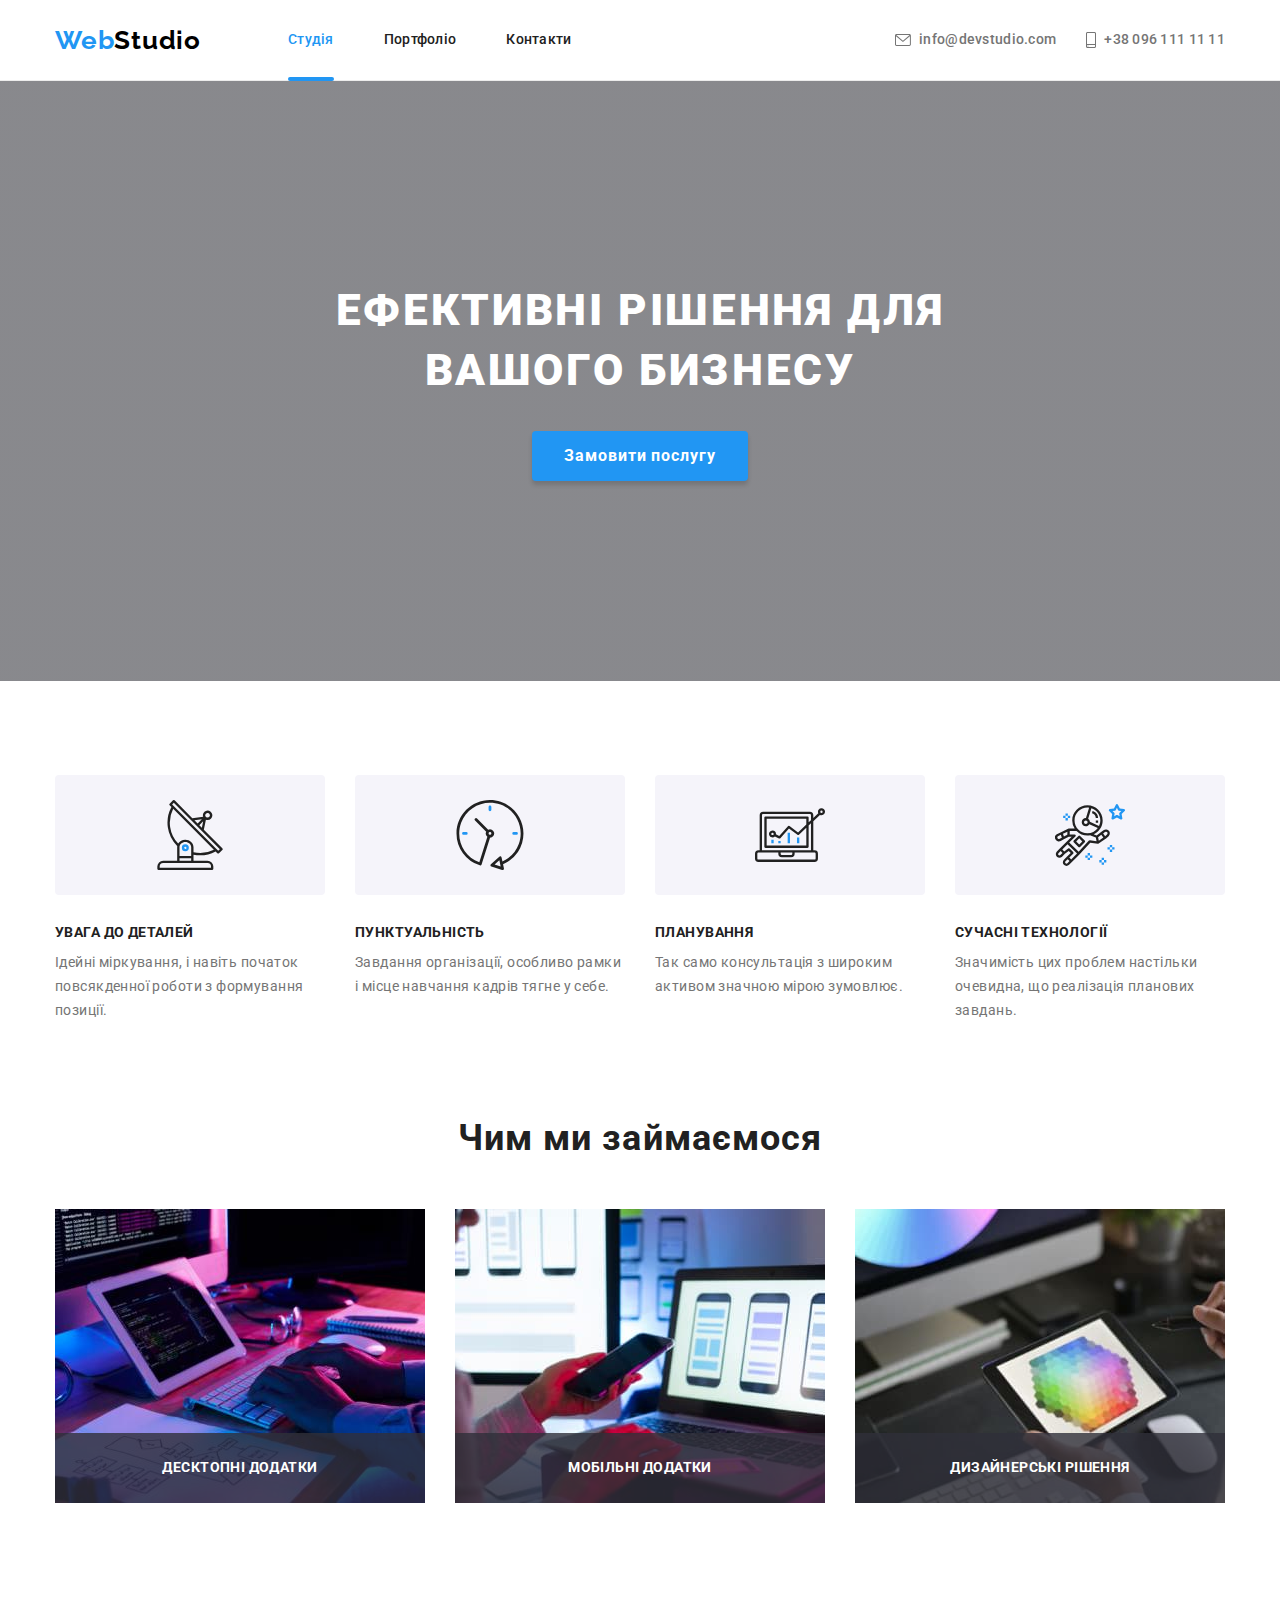
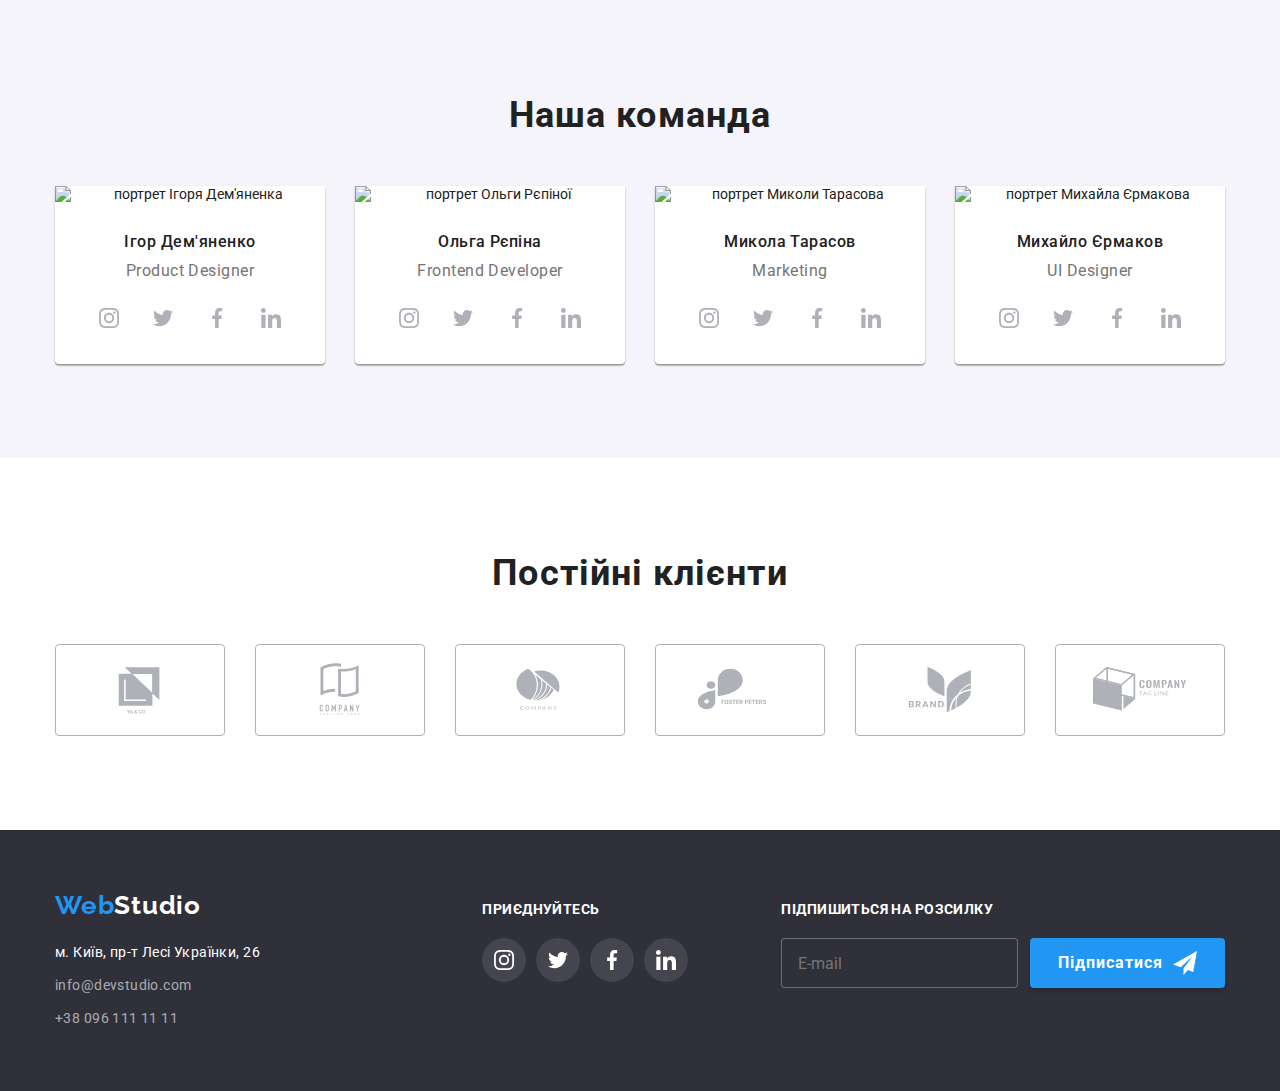
==== commit 8f9666de: "to finish" ====
--- a/index.html
+++ b/index.html
@@ -767,8 +767,8 @@
         </div>
       </section>
     </main>
-    <footer class="section footer">
-      <div class="section__container">
+    <footer class="footer">
+      <div class="section__container footer__container">
         <div class="address__container">
           <a class="logo" href="./index.html" lang="en"
             >Web<span class="logo__light">Studio</span></a
--- a/css/main.min.css
+++ b/css/main.min.css
@@ -1 +1 @@
-*{margin:0;padding:0}body{font-family:"Roboto",sans-serif;font-size:14px;color:#212121;background-color:#fff}a{text-decoration:none;color:inherit;-webkit-transition:color 250ms cubic-bezier(0.4, 0, 0.2, 1),-webkit-box-shadow 250ms cubic-bezier(0.4, 0, 0.2, 1);transition:color 250ms cubic-bezier(0.4, 0, 0.2, 1),-webkit-box-shadow 250ms cubic-bezier(0.4, 0, 0.2, 1);transition:color 250ms cubic-bezier(0.4, 0, 0.2, 1),box-shadow 250ms cubic-bezier(0.4, 0, 0.2, 1);transition:color 250ms cubic-bezier(0.4, 0, 0.2, 1),box-shadow 250ms cubic-bezier(0.4, 0, 0.2, 1),-webkit-box-shadow 250ms cubic-bezier(0.4, 0, 0.2, 1)}ul{list-style:none}img{display:block;max-width:100%;height:auto}h1,h2,h3,h4,h5,h6{margin:0;padding:0}.section{padding:60px 0}@media screen and (min-width: 1200px){.section{padding:94px 0}}.section--no-padding-top{display:none}@media screen and (min-width: 1200px){.section--no-padding-top{display:block;padding-top:0}}.section--other-background{background-color:#f5f4fa}.section__title{margin-bottom:30px}@media screen and (min-width: 1200px){.section__title{margin-bottom:50px}}.section__container{text-align:center;margin:0 auto;padding:0 15px;max-width:1600px}@media screen and (min-width: 480px){.section__container{max-width:480px}}@media screen and (min-width: 768px){.section__container{max-width:768px}}@media screen and (min-width: 1200px){.section__container{max-width:1200px}}.header{border-bottom:1px solid #ececec}@media screen and (min-width: 768px){.header__container{display:-webkit-box;display:-ms-flexbox;display:flex;-webkit-box-pack:justify;-ms-flex-pack:justify;justify-content:space-between;-webkit-box-align:center;-ms-flex-align:center;align-items:center}}.header__nav{display:-webkit-box;display:-ms-flexbox;display:flex;-webkit-box-align:center;-ms-flex-align:center;align-items:center;-webkit-box-pack:justify;-ms-flex-pack:justify;justify-content:space-between;min-height:60px}@media(max-width: 205px){.header__nav{-webkit-box-orient:vertical;-webkit-box-direction:normal;-ms-flex-direction:column;flex-direction:column}}@media screen and (min-width: 768px){.header__nav{height:80px}.header__nav .logo{padding:26px 0;margin-right:87px}}@media screen and (min-width: 1200px){.header__nav{margin-right:93px}}.contacts{display:none}@media screen and (min-width: 768px){.contacts{display:-webkit-box;display:-ms-flexbox;display:flex;-webkit-box-orient:vertical;-webkit-box-direction:normal;-ms-flex-direction:column;flex-direction:column;-webkit-box-align:start;-ms-flex-align:start;align-items:flex-start;color:#757575;gap:10px}}@media screen and (min-width: 1200px){.contacts{-webkit-box-orient:horizontal;-webkit-box-direction:normal;-ms-flex-direction:row;flex-direction:row;gap:30px}}.contacts .contacts__link:hover,.contacts .contacts__link:focus{color:#2196f3}@media screen and (min-width: 768px){.contacts .contacts__link{cursor:pointer;display:-webkit-box;display:-ms-flexbox;display:flex;-webkit-box-align:center;-ms-flex-align:center;align-items:center;font-weight:500;line-height:1.14;letter-spacing:.02em;gap:8px;padding:0}}@media screen and (min-width: 1200px){.contacts .contacts__link{padding:32px 0}}.contacts .contacts__link .contacts__icon{display:none}@media screen and (min-width: 1200px){.contacts .contacts__link .contacts__icon{display:block;fill:currentColor}}.navigation{display:none}@media screen and (min-width: 768px){.navigation{display:-webkit-box;display:-ms-flexbox;display:flex;gap:50px}.navigation__link,.navigation__link--current{display:block;padding:32px 0;font-weight:500;line-height:1.14;letter-spacing:.02em}.navigation__link:hover,.navigation__link:focus,.navigation__link--current:hover,.navigation__link--current:focus{color:#2196f3}.navigation__link--current,.navigation__link--current--current{position:relative;color:#2196f3}.navigation__link--current::after,.navigation__link--current--current::after{display:inline-block;position:absolute;content:"";width:100%;height:4px;left:0;bottom:-1px;background-color:#2196f3;border-radius:2px}}.logo{display:block;font-family:"Raleway",sans-serif;font-weight:700;font-size:26px;line-height:1.19;letter-spacing:.03em;color:#2196f3}.logo__dark{color:#000}.logo__light{color:#fff}.burger{display:-webkit-box;display:-ms-flexbox;display:flex;-webkit-box-pack:center;-ms-flex-pack:center;justify-content:center;-webkit-box-align:center;-ms-flex-align:center;align-items:center;width:40px;height:40px;background:rgba(0,0,0,0);border:none;cursor:pointer;z-index:3}@media screen and (min-width: 768px){.burger{display:none}}.burger__container{width:24px;height:16px;position:relative}.burger__line{display:block;position:absolute;left:0;height:3px;border-radius:4px;width:100%;background-color:#000;-webkit-transition:opacity 750ms cubic-bezier(0.4, 0, 0.2, 1),background-color 750ms cubic-bezier(0.4, 0, 0.2, 1),-webkit-transform 750ms cubic-bezier(0.4, 0, 0.2, 1);transition:opacity 750ms cubic-bezier(0.4, 0, 0.2, 1),background-color 750ms cubic-bezier(0.4, 0, 0.2, 1),-webkit-transform 750ms cubic-bezier(0.4, 0, 0.2, 1);transition:opacity 750ms cubic-bezier(0.4, 0, 0.2, 1),background-color 750ms cubic-bezier(0.4, 0, 0.2, 1),transform 750ms cubic-bezier(0.4, 0, 0.2, 1);transition:opacity 750ms cubic-bezier(0.4, 0, 0.2, 1),background-color 750ms cubic-bezier(0.4, 0, 0.2, 1),transform 750ms cubic-bezier(0.4, 0, 0.2, 1),-webkit-transform 750ms cubic-bezier(0.4, 0, 0.2, 1)}.burger__container:hover .burger__line{background-color:#2196f3}.burger__line--first{top:0}.burger__line--second,.burger__line--third{top:50%;-webkit-transform:translateY(-50%);transform:translateY(-50%)}.burger__line--fourth{bottom:0}.burger_active .burger__line--first,.burger_active .burger__line--fourth{opacity:0}.burger_active .burger__line--second{-webkit-transform:translateY(-50%) rotate(45deg);transform:translateY(-50%) rotate(45deg)}.burger_active .burger__line--third{-webkit-transform:translateY(-50%) rotate(-45deg);transform:translateY(-50%) rotate(-45deg)}.burger-menu{position:fixed;top:0;left:0;width:100%;height:100%;z-index:2;background-color:#fff;-webkit-transform:translateX(100%);transform:translateX(100%);-webkit-transition:opacity 750ms cubic-bezier(0.4, 0, 0.2, 1),visibility 750ms cubic-bezier(0.4, 0, 0.2, 1),-webkit-transform 750ms cubic-bezier(0.4, 0, 0.2, 1);transition:opacity 750ms cubic-bezier(0.4, 0, 0.2, 1),visibility 750ms cubic-bezier(0.4, 0, 0.2, 1),-webkit-transform 750ms cubic-bezier(0.4, 0, 0.2, 1);transition:transform 750ms cubic-bezier(0.4, 0, 0.2, 1),opacity 750ms cubic-bezier(0.4, 0, 0.2, 1),visibility 750ms cubic-bezier(0.4, 0, 0.2, 1);transition:transform 750ms cubic-bezier(0.4, 0, 0.2, 1),opacity 750ms cubic-bezier(0.4, 0, 0.2, 1),visibility 750ms cubic-bezier(0.4, 0, 0.2, 1),-webkit-transform 750ms cubic-bezier(0.4, 0, 0.2, 1);opacity:0}.burger-menu__is-open{opacity:1;visibility:visible;pointer-events:initial;-webkit-transform:translateX(0);transform:translateX(0)}@media screen and (min-width: 768px){.burger-menu__is-open{display:none}}.burger-menu__container{position:absolute;top:0;left:50%;text-align:left;-webkit-transform:translateX(-50%);transform:translateX(-50%);display:-webkit-box;display:-ms-flexbox;display:flex;-webkit-box-orient:vertical;-webkit-box-direction:normal;-ms-flex-direction:column;flex-direction:column;height:100%;padding:48px 40px;background-color:#fff;overflow-y:scroll}@media(max-width: 410px){.burger-menu__container{text-align:center;padding:48px 0}}.burger-menu__nav{margin-bottom:auto}.mobile-navigation{display:-webkit-box;display:-ms-flexbox;display:flex;-webkit-box-orient:vertical;-webkit-box-direction:normal;-ms-flex-direction:column;flex-direction:column;gap:32px}.mobile-navigation__link{display:block;font-weight:500;font-size:40px;line-height:1.22;letter-spacing:.02em;color:#212121;-webkit-transition:color 250ms cubic-bezier(0.4, 0, 0.2, 1);transition:color 250ms cubic-bezier(0.4, 0, 0.2, 1)}@media(max-width: 410px){.mobile-navigation__link{font-size:28px}}.mobile-navigation__link--current{color:#2196f3}.mobile-navigation__link:hover,.mobile-navigation__link:focus{color:#2196f3}.burger-contacts{display:-webkit-box;display:-ms-flexbox;display:flex;-webkit-box-orient:vertical;-webkit-box-direction:reverse;-ms-flex-direction:column-reverse;flex-direction:column-reverse;gap:32px;margin-bottom:64px}.contacts__icon{display:none}.burger-contacts__link-tel{font-weight:500;font-size:34px;line-height:1.17;letter-spacing:.02em;color:#2196f3}@media(max-width: 410px){.burger-contacts__link-tel{font-size:24px}}.burger-contacts__link-email{font-weight:500;font-size:24px;line-height:1.17;letter-spacing:.02em;color:#757575;margin-bottom:64px}.burger-contacts__link-email:hover,.burger-contacts__link-email:focus{color:#2196f3}.burger-socials{display:-webkit-box;display:-ms-flexbox;display:flex}@media(max-width: 410px){.burger-socials{-webkit-box-orient:vertical;-webkit-box-direction:normal;-ms-flex-direction:column;flex-direction:column;-webkit-box-pack:center;-ms-flex-pack:center;justify-content:center;gap:12px}}.burger-socials .burger-socials__item{padding:0 10px;text-align:center}.burger-socials .burger-socials__item:not(:last-child){border-right:1px solid rgba(33,33,33,.2)}@media(max-width: 410px){.burger-socials .burger-socials__item:not(:last-child){border:none}}.burger-socials .burger-socials__link{font-weight:500;font-size:18px;line-height:1.22;letter-spacing:.02em;color:#2196f3}@media(max-width: 410px){.burger-socials .burger-socials__link{font-size:16px}}.hero__container{max-width:360px}@media screen and (min-width: 1200px){.hero__container{max-width:696px}}.hero{background-color:#c4c4c4;background-image:-webkit-gradient(linear, left top, left bottom, from(rgba(47, 48, 58, 0.4)), to(rgba(47, 48, 58, 0.4))),url("../images/hero-bg-mobile@1x.jpg");background-image:linear-gradient(rgba(47, 48, 58, 0.4), rgba(47, 48, 58, 0.4)),url("../images/hero-bg-mobile@1x.jpg");background-repeat:no-repeat;background-size:cover;background-position:center;max-width:1600px;padding:118px 0;margin:0 auto;text-align:center}@media screen and (min-device-pixel-ratio: 2),screen and (-webkit-min-device-pixel-ratio: 2),screen and (min-resolution: 192dpi),screen and (min-resolution: 2dppx){.hero{background-image:-webkit-gradient(linear, left top, left bottom, from(rgba(47, 48, 58, 0.4)), to(rgba(47, 48, 58, 0.4))),url("../images/hero-bg-mobile@2x.jpg");background-image:linear-gradient(rgba(47, 48, 58, 0.4), rgba(47, 48, 58, 0.4)),url("../images/hero-bg-mobile@2x.jpg")}}@media screen and (min-width: 768px){.hero{background-image:-webkit-gradient(linear, left top, left bottom, from(rgba(47, 48, 58, 0.4)), to(rgba(47, 48, 58, 0.4))),url("../images/hero-bg-tablet@1x.jpg");background-image:linear-gradient(rgba(47, 48, 58, 0.4), rgba(47, 48, 58, 0.4)),url("../images/hero-bg-tablet@1x.jpg")}}@media screen and (min-width: 768px)and (min-device-pixel-ratio: 2),screen and (min-width: 768px)and (-webkit-min-device-pixel-ratio: 2),screen and (min-width: 768px)and (min-resolution: 192dpi),screen and (min-width: 768px)and (min-resolution: 2dppx){.hero{background-image:-webkit-gradient(linear, left top, left bottom, from(rgba(47, 48, 58, 0.4)), to(rgba(47, 48, 58, 0.4))),url("../images/hero-bg-tablet@2x.jpg");background-image:linear-gradient(rgba(47, 48, 58, 0.4), rgba(47, 48, 58, 0.4)),url("../images/hero-bg-tablet@2x.jpg")}}@media screen and (min-width: 1200px){.hero{padding:200px 0;background-image:-webkit-gradient(linear, left top, left bottom, from(rgba(47, 48, 58, 0.4)), to(rgba(47, 48, 58, 0.4))),url("../images/hero-bg-desktop@1x.jpg");background-image:linear-gradient(rgba(47, 48, 58, 0.4), rgba(47, 48, 58, 0.4)),url("../images/hero-bg-desktop@1x.jpg")}}@media screen and (min-width: 1200px)and (min-device-pixel-ratio: 2),screen and (min-width: 1200px)and (-webkit-min-device-pixel-ratio: 2),screen and (min-width: 1200px)and (min-resolution: 192dpi),screen and (min-width: 1200px)and (min-resolution: 2dppx){.hero{background-image:-webkit-gradient(linear, left top, left bottom, from(rgba(47, 48, 58, 0.4)), to(rgba(47, 48, 58, 0.4))),url("../images/hero-bg-desktop@2x.jpg");background-image:linear-gradient(rgba(47, 48, 58, 0.4), rgba(47, 48, 58, 0.4)),url("../images/hero-bg-desktop@2x.jpg")}}.hero__title{margin:0 auto 30px;font-weight:900;font-size:26px;line-height:1.61;letter-spacing:.06em;text-transform:uppercase;color:#fff}@media screen and (min-width: 1200px){.hero__title{font-size:44px;line-height:1.36}}.btn__submit,.subscribe__btn,.hero__btn{cursor:pointer;font-family:inherit;font-weight:700;font-size:16px;line-height:1.9;letter-spacing:.06em;background-color:#2196f3;color:#fff;border:none;-webkit-box-shadow:0px 4px 4px rgba(0,0,0,.15);box-shadow:0px 4px 4px rgba(0,0,0,.15);border-radius:4px;-webkit-transition:background-color 250ms cubic-bezier(0.4, 0, 0.2, 1),color 250ms cubic-bezier(0.4, 0, 0.2, 1),-webkit-box-shadow 250ms cubic-bezier(0.4, 0, 0.2, 1);transition:background-color 250ms cubic-bezier(0.4, 0, 0.2, 1),color 250ms cubic-bezier(0.4, 0, 0.2, 1),-webkit-box-shadow 250ms cubic-bezier(0.4, 0, 0.2, 1);transition:background-color 250ms cubic-bezier(0.4, 0, 0.2, 1),color 250ms cubic-bezier(0.4, 0, 0.2, 1),box-shadow 250ms cubic-bezier(0.4, 0, 0.2, 1);transition:background-color 250ms cubic-bezier(0.4, 0, 0.2, 1),color 250ms cubic-bezier(0.4, 0, 0.2, 1),box-shadow 250ms cubic-bezier(0.4, 0, 0.2, 1),-webkit-box-shadow 250ms cubic-bezier(0.4, 0, 0.2, 1)}.btn__submit:hover,.subscribe__btn:hover,.hero__btn:hover,.btn__submit:focus,.subscribe__btn:focus,.hero__btn:focus{background-color:#188ce8}.section__title{color:#212121;text-align:center;font-weight:700;font-size:28px;line-height:1.17;letter-spacing:.03em}@media screen and (min-width: 1200px){.section__title{font-size:36px}}input[type=checkbox],.section__title--visually-hidden{position:absolute;white-space:nowrap;width:1px;height:1px;overflow:hidden;border:0;padding:0;clip:rect(0 0 0 0);-webkit-clip-path:inset(50%);clip-path:inset(50%);margin:-1px}.hero__btn{padding:10px 24px}@media screen and (min-width: 1200px){.hero__btn{padding:10px 32px}}.features{display:-webkit-box;display:-ms-flexbox;display:flex;-ms-flex-wrap:wrap;flex-wrap:wrap;gap:30px}.features__item{width:100%}@media screen and (min-width: 768px){.features__item{-ms-flex-preferred-size:calc((100% - 30px)/2);flex-basis:calc((100% - 30px)/2)}}@media screen and (min-width: 1200px){.features__item{-ms-flex-preferred-size:calc((100% - 90px)/4);flex-basis:calc((100% - 90px)/4)}}.features__container{display:-webkit-box;display:-ms-flexbox;display:flex;-webkit-box-align:center;-ms-flex-align:center;align-items:center;-webkit-box-pack:center;-ms-flex-pack:center;justify-content:center;height:120px;width:100%;background-color:#f5f4fa;border-radius:4px;margin-bottom:30px}.features__subtitle{font-size:inherit;font-weight:700;line-height:1.14;letter-spacing:.03em;text-transform:uppercase;margin-bottom:10px;text-align:center}@media screen and (min-width: 1200px){.features__subtitle{text-align:left}}.features__text{line-height:1.71;letter-spacing:.03em;color:#757575;text-align:left}@media screen and (min-width: 1200px){.activities{display:-webkit-inline-box;display:-ms-inline-flexbox;display:inline-flex;gap:30px}}.activities .activities__thumb{position:relative;width:370px;height:294px}.activities .activities__label{position:absolute;bottom:0;left:0;display:-webkit-box;display:-ms-flexbox;display:flex;-webkit-box-pack:center;-ms-flex-pack:center;justify-content:center;-webkit-box-align:center;-ms-flex-align:center;align-items:center;width:100%;height:70px;font-weight:700;font-size:14px;line-height:1.14;text-align:center;letter-spacing:.03em;text-transform:uppercase;color:#fff;background-color:rgba(47,48,58,.8)}.team{display:-webkit-box;display:-ms-flexbox;display:flex;-webkit-box-align:center;-ms-flex-align:center;align-items:center;-webkit-box-pack:center;-ms-flex-pack:center;justify-content:center;-ms-flex-wrap:wrap;flex-wrap:wrap;gap:30px}.team__item{background:#fff;-webkit-box-shadow:0px 1px 3px rgba(0,0,0,.12),0px 1px 1px rgba(0,0,0,.14),0px 2px 1px rgba(0,0,0,.2);box-shadow:0px 1px 3px rgba(0,0,0,.12),0px 1px 1px rgba(0,0,0,.14),0px 2px 1px rgba(0,0,0,.2);border-radius:0px 0px 4px 4px;max-width:450px}@media screen and (min-width: 768px){.team__item{-ms-flex-preferred-size:calc((100% - 30px)/2);flex-basis:calc((100% - 30px)/2);max-width:354px}}@media screen and (min-width: 768px){.team__item{-ms-flex-wrap:nowrap;flex-wrap:nowrap;max-width:270px}}.team__card{padding:30px 0 24px;text-align:center}.team__subtitle{font-weight:500;font-size:16px;line-height:1.19;letter-spacing:.03em;margin-bottom:10px}.team__text{font-size:16px;line-height:1.19;letter-spacing:.03em;color:#757575;margin-bottom:16px}.social{display:-webkit-box;display:-ms-flexbox;display:flex;-webkit-box-pack:center;-ms-flex-pack:center;justify-content:center;gap:10px}.social__item{width:44px;height:44px}.social__link{display:-webkit-box;display:-ms-flexbox;display:flex;-webkit-box-pack:center;-ms-flex-pack:center;justify-content:center;-webkit-box-align:center;-ms-flex-align:center;align-items:center;width:100%;height:100%;border-radius:50%;fill:#afb1b8;background-color:rgba(255,255,255,.1);-webkit-transition:background-color 250ms cubic-bezier(0.4, 0, 0.2, 1),fill 250ms cubic-bezier(0.4, 0, 0.2, 1);transition:background-color 250ms cubic-bezier(0.4, 0, 0.2, 1),fill 250ms cubic-bezier(0.4, 0, 0.2, 1)}.social__link:hover,.social__link:focus{background-color:#2196f3;fill:#fff}.clients{display:-webkit-box;display:-ms-flexbox;display:flex;-webkit-box-pack:center;-ms-flex-pack:center;justify-content:center;-webkit-box-align:center;-ms-flex-align:center;align-items:center;-ms-flex-wrap:wrap;flex-wrap:wrap;gap:30px}.clients__item{width:100%;-ms-flex-preferred-size:calc((100% - 30px)/2);flex-basis:calc((100% - 30px)/2);height:92px}@media screen and (min-width: 768px){.clients__item{-ms-flex-preferred-size:calc((100% - 60px)/3);flex-basis:calc((100% - 60px)/3)}}@media screen and (min-width: 1200px){.clients__item{-ms-flex-preferred-size:calc((100% - 150px)/6);flex-basis:calc((100% - 150px)/6)}}.clients__link{width:100%;height:100%;display:-webkit-box;display:-ms-flexbox;display:flex;-webkit-box-pack:center;-ms-flex-pack:center;justify-content:center;-webkit-box-align:center;-ms-flex-align:center;align-items:center;border:1px solid #afb1b8;border-radius:4px;fill:#afb1b8;-webkit-transition:border-color 250ms cubic-bezier(0.4, 0, 0.2, 1),fill 250ms cubic-bezier(0.4, 0, 0.2, 1);transition:border-color 250ms cubic-bezier(0.4, 0, 0.2, 1),fill 250ms cubic-bezier(0.4, 0, 0.2, 1)}.clients__link:hover,.clients__link:focus{border-color:#2196f3;fill:#2196f3}.footer{background:#2f303a}.footer .logo{margin-bottom:20px}.footer .address__container{margin-bottom:60px}.footer .socials__container{-webkit-box-pack:center;-ms-flex-pack:center;justify-content:center;margin-bottom:60px}.footer .social__icon{fill:#fff}.footer .subtitle{font-weight:700;font-size:14px;line-height:1.14;letter-spacing:.03em;text-transform:uppercase;color:#fff;margin-bottom:20px}.footer .subscribe__container{-webkit-box-orient:vertical;-webkit-box-direction:normal;-ms-flex-direction:column;flex-direction:column;-webkit-box-pack:center;-ms-flex-pack:center;justify-content:center;-webkit-box-align:center;-ms-flex-align:center;align-items:center}.footer .subscribe__form{-webkit-box-orient:vertical;-webkit-box-direction:normal;-ms-flex-direction:column;flex-direction:column;-webkit-box-pack:center;-ms-flex-pack:center;justify-content:center;-webkit-box-align:center;-ms-flex-align:center;align-items:center}.address{font-style:normal}.address__list{line-height:1.71;letter-spacing:.03em}.address__item:not(:last-child){margin-bottom:9px}.address__link{color:#fff;height:100%;-webkit-transition:outline 250ms cubic-bezier(0.4, 0, 0.2, 1);transition:outline 250ms cubic-bezier(0.4, 0, 0.2, 1)}.address__link:hover,.address__link:focus{outline:1px solid #2196f3}.address .contact_link{color:rgba(255,255,255,.6);-webkit-transition:color 250ms cubic-bezier(0.4, 0, 0.2, 1);transition:color 250ms cubic-bezier(0.4, 0, 0.2, 1)}.address .contact_link:hover,.address .contact_link:focus{color:#2196f3;outline:none}.subscribe__input{font-size:16px;line-height:1.25;width:100%;height:50px;padding:15px 16px;color:#757575;background-color:#2f303a;border:1px solid rgba(255,255,255,.3);-webkit-filter:border-shadow(0 4px 4px rgba(0, 0, 0, 0.15));filter:border-shadow(0 4px 4px rgba(0, 0, 0, 0.15));border-radius:4px;-webkit-transition:border-color 250ms cubic-bezier(0.4, 0, 0.2, 1),border-shadow 250ms cubic-bezier(0.4, 0, 0.2, 1);transition:border-color 250ms cubic-bezier(0.4, 0, 0.2, 1),border-shadow 250ms cubic-bezier(0.4, 0, 0.2, 1);margin-bottom:20px}.subscribe__input:focus{border-color:#2196f3;outline:none}.subscribe__btn{display:-webkit-inline-box;display:-ms-inline-flexbox;display:inline-flex;-webkit-box-align:center;-ms-flex-align:center;align-items:center;height:50px;padding:0 28px;gap:10px;color:#fff;fill:#fff}.backdrop{position:fixed;top:0;left:0;width:100%;height:100%;background-color:rgba(0,0,0,.2);z-index:5;opacity:1;visibility:visible;-webkit-transition:opacity 750ms cubic-bezier(0.4, 0, 0.2, 1),visibility 750ms cubic-bezier(0.4, 0, 0.2, 1);transition:opacity 750ms cubic-bezier(0.4, 0, 0.2, 1),visibility 750ms cubic-bezier(0.4, 0, 0.2, 1)}.backdrop.is-hidden{visibility:hidden;opacity:0;pointer-events:none}.modal__body{position:absolute;top:50%;left:50%;width:94%;min-width:320px;-webkit-transform:translate(-50%, -50%) scale(1);transform:translate(-50%, -50%) scale(1);background-color:#fff;-webkit-box-shadow:0px 1px 3px rgba(0,0,0,.12),0px 1px 1px rgba(0,0,0,.14),0px 2px 1px rgba(0,0,0,.2);box-shadow:0px 1px 3px rgba(0,0,0,.12),0px 1px 1px rgba(0,0,0,.14),0px 2px 1px rgba(0,0,0,.2);border-radius:4px;-webkit-transition:traslate 750ms cubic-bezier(0.4, 0, 0.2, 1);transition:traslate 750ms cubic-bezier(0.4, 0, 0.2, 1)}.is-hidden .modal__body{-webkit-animation-name:closing;animation-name:closing;-webkit-animation-duration:750ms;animation-duration:750ms;-webkit-animation-timing-function:linear;animation-timing-function:linear}.modal__container{height:100%;padding:40px;text-align:center}.modal__title{font-weight:700;font-size:20px;line-height:1.5;letter-spacing:.03em;color:#212121;margin-bottom:12px}.btn__close{position:absolute;display:-webkit-box;display:-ms-flexbox;display:flex;-webkit-box-pack:center;-ms-flex-pack:center;justify-content:center;-webkit-box-align:center;-ms-flex-align:center;align-items:center;top:8px;right:8px;width:30px;height:30px;font-size:11px;color:#000;background-color:#fff;border:1px solid rgba(0,0,0,.1);border-radius:50%;-webkit-transition:fill 250ms cubic-bezier(0.4, 0, 0.2, 1);transition:fill 250ms cubic-bezier(0.4, 0, 0.2, 1)}.btn__close:hover,.btn__close:focus{cursor:pointer;fill:#2196f3;outline:none}.form__input{display:block;position:relative;margin-bottom:10px}.form__label{display:block;text-align:left;font-size:12px;line-height:1.16;letter-spacing:.01em;color:#757575;margin-bottom:4px}.form__icon{position:absolute;fill:#212121;left:12px;top:50%;-webkit-transform:translateY(-50%);transform:translateY(-50%);-webkit-transition:fill 250ms cubic-bezier(0.4, 0, 0.2, 1);transition:fill 250ms cubic-bezier(0.4, 0, 0.2, 1)}.form input[name=user-data]{width:100%;font-size:12px;line-height:1.16;letter-spacing:.01em;border:1px solid rgba(33,33,33,.2);border-radius:4px;-webkit-transition:border 250ms cubic-bezier(0.4, 0, 0.2, 1);transition:border 250ms cubic-bezier(0.4, 0, 0.2, 1);padding:12px 42px;color:#212121}.form input[name=user-data]:focus{border:1px solid #2196f3;outline:none;fill:#2196f3}.form input[name=user-data]:focus~.form__icon{fill:#2196f3}textarea{display:block;height:120px;width:100%;font-size:12px;line-height:1.16;letter-spacing:.01em;color:rgba(117,117,117,.5);margin-bottom:20px;padding:12px 16px;border:1px solid rgba(33,33,33,.2);border-radius:4px;-webkit-transition:border 250ms cubic-bezier(0.4, 0, 0.2, 1);transition:border 250ms cubic-bezier(0.4, 0, 0.2, 1);resize:none}textarea:focus{border:1px solid #2196f3;outline:none;fill:#2196f3}.checkbox__container{display:-webkit-box;display:-ms-flexbox;display:flex;-webkit-box-align:center;-ms-flex-align:center;align-items:center;-webkit-box-pack:center;-ms-flex-pack:center;justify-content:center;font-size:12px;line-height:1;letter-spacing:.03em;color:#757575;gap:7px;margin-bottom:30px}@media(min-width: 320px)and (max-width: 479px){.checkbox__container{-ms-flex-wrap:wrap;flex-wrap:wrap}}.checkbox__terms{text-decoration:underline;text-underline-offset:3px;color:#2196f3}.checkbox__icon{fill:#fff;background-color:#fff;border:2px solid #212121;border-radius:2px;-webkit-transition:border 250ms cubic-bezier(0.4, 0, 0.2, 1),background-color 250ms cubic-bezier(0.4, 0, 0.2, 1),outline 250ms cubic-bezier(0.4, 0, 0.2, 1);transition:border 250ms cubic-bezier(0.4, 0, 0.2, 1),background-color 250ms cubic-bezier(0.4, 0, 0.2, 1),outline 250ms cubic-bezier(0.4, 0, 0.2, 1)}@media(min-width: 320px)and (max-width: 435px){.checkbox__icon{-webkit-box-ordinal-group:2;-ms-flex-order:1;order:1}}.visually-hidden:checked~.checkbox__icon{background-color:#2196f3;border:none}.btn__submit{margin-bottom:0;padding:10px 50px}.btn__submit:focus,.btn__submit:hover{background-color:#188ce8}.filter{display:-webkit-box;display:-ms-flexbox;display:flex;-ms-flex-wrap:wrap;flex-wrap:wrap;-webkit-box-align:center;-ms-flex-align:center;align-items:center;-webkit-box-pack:start;-ms-flex-pack:start;justify-content:start;gap:15px 8px;margin-bottom:40px}@media screen and (min-width: 768px){.filter{-ms-flex-wrap:nowrap;flex-wrap:nowrap;margin-bottom:50px;-webkit-box-pack:center;-ms-flex-pack:center;justify-content:center}}.filter .filter__button{cursor:pointer;font-family:inherit;font-weight:500;font-size:16px;line-height:1.62;text-align:center;letter-spacing:.03em;background:#f5f4fa;border:#f5f4fa;color:inherit;border-radius:4px;padding:6px 25px;-webkit-transition:background-color 250ms cubic-bezier(0.4, 0, 0.2, 1),color 250ms cubic-bezier(0.4, 0, 0.2, 1),-webkit-box-shadow 250ms cubic-bezier(0.4, 0, 0.2, 1);transition:background-color 250ms cubic-bezier(0.4, 0, 0.2, 1),color 250ms cubic-bezier(0.4, 0, 0.2, 1),-webkit-box-shadow 250ms cubic-bezier(0.4, 0, 0.2, 1);transition:background-color 250ms cubic-bezier(0.4, 0, 0.2, 1),color 250ms cubic-bezier(0.4, 0, 0.2, 1),box-shadow 250ms cubic-bezier(0.4, 0, 0.2, 1);transition:background-color 250ms cubic-bezier(0.4, 0, 0.2, 1),color 250ms cubic-bezier(0.4, 0, 0.2, 1),box-shadow 250ms cubic-bezier(0.4, 0, 0.2, 1),-webkit-box-shadow 250ms cubic-bezier(0.4, 0, 0.2, 1)}.filter .filter__button--current{color:#fff;background-color:#2196f3;-webkit-box-shadow:0px 3px 1px rgba(0,0,0,.1),0px 1px 2px rgba(0,0,0,.08),0px 2px 2px rgba(0,0,0,.12);box-shadow:0px 3px 1px rgba(0,0,0,.1),0px 1px 2px rgba(0,0,0,.08),0px 2px 2px rgba(0,0,0,.12)}.filter .filter__button:hover,.filter .filter__button:focus{color:#fff;background:#2196f3;-webkit-box-shadow:0px 3px 1px rgba(0,0,0,.1),0px 1px 2px rgba(0,0,0,.08),0px 2px 2px rgba(0,0,0,.12);box-shadow:0px 3px 1px rgba(0,0,0,.1),0px 1px 2px rgba(0,0,0,.08),0px 2px 2px rgba(0,0,0,.12)}.projects--no-padding-top{padding-top:0}.projects{display:-webkit-box;display:-ms-flexbox;display:flex;-ms-flex-wrap:wrap;flex-wrap:wrap;-webkit-box-pack:center;-ms-flex-pack:center;justify-content:center;gap:30px}@media screen and (min-width: 768px){.projects{-webkit-box-pack:left;-ms-flex-pack:left;justify-content:left}}.projects__item{width:100%;max-width:370px;height:100%;background:#fff}@media screen and (min-width: 768px){.projects__item{-ms-flex-preferred-size:calc((100% - 60px)/2);flex-basis:calc((100% - 60px)/2)}}@media screen and (min-width: 1200px){.projects__item{-ms-flex-preferred-size:calc((100% - 30px)/3);flex-basis:calc((100% - 30px)/3)}}.projects__link{display:block;width:100%;height:100%}.projects__link:hover,.projects__link:focus{-webkit-box-shadow:0px 1px 1px rgba(0,0,0,.12),0px 4px 4px rgba(0,0,0,.06),1px 4px 6px rgba(0,0,0,.16);box-shadow:0px 1px 1px rgba(0,0,0,.12),0px 4px 4px rgba(0,0,0,.06),1px 4px 6px rgba(0,0,0,.16)}.projects__img{position:relative;overflow:hidden}.projects__overlay{position:absolute;top:0;left:0;font-size:18px;line-height:1.56;letter-spacing:.03em;padding:63px 24px;color:#fff;background-color:rgba(33,150,243,.9);opacity:0;-webkit-transform:translateY(100%);transform:translateY(100%);-webkit-transition:opacity 250ms cubic-bezier(0.4, 0, 0.2, 1),-webkit-transform 250ms cubic-bezier(0.4, 0, 0.2, 1),-webkit-box-shadow 250ms cubic-bezier(0.4, 0, 0.2, 1);transition:opacity 250ms cubic-bezier(0.4, 0, 0.2, 1),-webkit-transform 250ms cubic-bezier(0.4, 0, 0.2, 1),-webkit-box-shadow 250ms cubic-bezier(0.4, 0, 0.2, 1);transition:opacity 250ms cubic-bezier(0.4, 0, 0.2, 1),transform 250ms cubic-bezier(0.4, 0, 0.2, 1),box-shadow 250ms cubic-bezier(0.4, 0, 0.2, 1);transition:opacity 250ms cubic-bezier(0.4, 0, 0.2, 1),transform 250ms cubic-bezier(0.4, 0, 0.2, 1),box-shadow 250ms cubic-bezier(0.4, 0, 0.2, 1),-webkit-transform 250ms cubic-bezier(0.4, 0, 0.2, 1),-webkit-box-shadow 250ms cubic-bezier(0.4, 0, 0.2, 1)}.projects__link:hover .projects__overlay,.projects__link:focus .projects__overlay{opacity:1;-webkit-transform:translateY(0%);transform:translateY(0%)}.projects__label{padding:20px 24px;border:1px solid #eee;border-top:none}.projects__subtitle{font-weight:700;font-size:18px;line-height:2;letter-spacing:.06em;color:#212121;margin-bottom:4px}.projects__text{font-size:16px;line-height:1.88;letter-spacing:.03em;color:#757575}/*# sourceMappingURL=main.min.css.map */+*{margin:0;padding:0}body{font-family:"Roboto",sans-serif;font-size:14px;color:#212121;background-color:#fff}a{text-decoration:none;color:inherit;-webkit-transition:color 250ms cubic-bezier(0.4, 0, 0.2, 1),-webkit-box-shadow 250ms cubic-bezier(0.4, 0, 0.2, 1);transition:color 250ms cubic-bezier(0.4, 0, 0.2, 1),-webkit-box-shadow 250ms cubic-bezier(0.4, 0, 0.2, 1);transition:color 250ms cubic-bezier(0.4, 0, 0.2, 1),box-shadow 250ms cubic-bezier(0.4, 0, 0.2, 1);transition:color 250ms cubic-bezier(0.4, 0, 0.2, 1),box-shadow 250ms cubic-bezier(0.4, 0, 0.2, 1),-webkit-box-shadow 250ms cubic-bezier(0.4, 0, 0.2, 1)}ul{list-style:none}img{display:block;max-width:100%;height:auto}h1,h2,h3,h4,h5,h6{margin:0;padding:0}.hero__btn,.btn__submit,.footer .subscribe__container .subscribe__btn{cursor:pointer;font-family:inherit;font-weight:700;font-size:16px;line-height:1.9;letter-spacing:.06em;background-color:#2196f3;color:#fff;border:none;-webkit-box-shadow:0px 4px 4px rgba(0,0,0,.15);box-shadow:0px 4px 4px rgba(0,0,0,.15);border-radius:4px;-webkit-transition:background-color 250ms cubic-bezier(0.4, 0, 0.2, 1),color 250ms cubic-bezier(0.4, 0, 0.2, 1),-webkit-box-shadow 250ms cubic-bezier(0.4, 0, 0.2, 1);transition:background-color 250ms cubic-bezier(0.4, 0, 0.2, 1),color 250ms cubic-bezier(0.4, 0, 0.2, 1),-webkit-box-shadow 250ms cubic-bezier(0.4, 0, 0.2, 1);transition:background-color 250ms cubic-bezier(0.4, 0, 0.2, 1),color 250ms cubic-bezier(0.4, 0, 0.2, 1),box-shadow 250ms cubic-bezier(0.4, 0, 0.2, 1);transition:background-color 250ms cubic-bezier(0.4, 0, 0.2, 1),color 250ms cubic-bezier(0.4, 0, 0.2, 1),box-shadow 250ms cubic-bezier(0.4, 0, 0.2, 1),-webkit-box-shadow 250ms cubic-bezier(0.4, 0, 0.2, 1)}.hero__btn:hover,.btn__submit:hover,.footer .subscribe__container .subscribe__btn:hover,.hero__btn:focus,.btn__submit:focus,.footer .subscribe__container .subscribe__btn:focus{background-color:#188ce8}.section__title{color:#212121;text-align:center;font-weight:700;font-size:28px;line-height:1.17;letter-spacing:.03em}@media screen and (min-width: 1200px){.section__title{font-size:36px}}.section__title--visually-hidden,input[type=checkbox]{position:absolute;white-space:nowrap;width:1px;height:1px;overflow:hidden;border:0;padding:0;clip:rect(0 0 0 0);-webkit-clip-path:inset(50%);clip-path:inset(50%);margin:-1px}.team{display:-webkit-box;display:-ms-flexbox;display:flex;-webkit-box-align:center;-ms-flex-align:center;align-items:center;-webkit-box-pack:center;-ms-flex-pack:center;justify-content:center;-ms-flex-wrap:wrap;flex-wrap:wrap;gap:30px}.team__item{background:#fff;-webkit-box-shadow:0px 1px 3px rgba(0,0,0,.12),0px 1px 1px rgba(0,0,0,.14),0px 2px 1px rgba(0,0,0,.2);box-shadow:0px 1px 3px rgba(0,0,0,.12),0px 1px 1px rgba(0,0,0,.14),0px 2px 1px rgba(0,0,0,.2);border-radius:0px 0px 4px 4px;max-width:450px}@media screen and (min-width: 768px){.team__item{-ms-flex-preferred-size:calc((100% - 30px)/2);flex-basis:calc((100% - 30px)/2);max-width:354px}}@media screen and (min-width: 768px){.team__item{-ms-flex-wrap:nowrap;flex-wrap:nowrap;max-width:270px}}.team__card{padding:30px 0 24px;text-align:center}.team__subtitle{font-weight:500;font-size:16px;line-height:1.19;letter-spacing:.03em;margin-bottom:10px}.team__text{font-size:16px;line-height:1.19;letter-spacing:.03em;color:#757575;margin-bottom:16px}.social{display:-webkit-box;display:-ms-flexbox;display:flex;-webkit-box-pack:center;-ms-flex-pack:center;justify-content:center;gap:10px}.social__item{width:44px;height:44px}.social__link{display:-webkit-box;display:-ms-flexbox;display:flex;-webkit-box-pack:center;-ms-flex-pack:center;justify-content:center;-webkit-box-align:center;-ms-flex-align:center;align-items:center;width:100%;height:100%;border-radius:50%;fill:#afb1b8;background-color:rgba(255,255,255,.1);-webkit-transition:background-color 250ms cubic-bezier(0.4, 0, 0.2, 1),fill 250ms cubic-bezier(0.4, 0, 0.2, 1);transition:background-color 250ms cubic-bezier(0.4, 0, 0.2, 1),fill 250ms cubic-bezier(0.4, 0, 0.2, 1)}.social__link:hover,.social__link:focus{background-color:#2196f3;fill:#fff}.clients{display:-webkit-box;display:-ms-flexbox;display:flex;-webkit-box-pack:center;-ms-flex-pack:center;justify-content:center;-webkit-box-align:center;-ms-flex-align:center;align-items:center;-ms-flex-wrap:wrap;flex-wrap:wrap;gap:30px}.clients__item{width:100%;-ms-flex-preferred-size:calc((100% - 30px)/2);flex-basis:calc((100% - 30px)/2);height:92px}@media screen and (min-width: 768px){.clients__item{-ms-flex-preferred-size:calc((100% - 60px)/3);flex-basis:calc((100% - 60px)/3)}}@media screen and (min-width: 1200px){.clients__item{-ms-flex-preferred-size:calc((100% - 150px)/6);flex-basis:calc((100% - 150px)/6)}}.clients__link{width:100%;height:100%;display:-webkit-box;display:-ms-flexbox;display:flex;-webkit-box-pack:center;-ms-flex-pack:center;justify-content:center;-webkit-box-align:center;-ms-flex-align:center;align-items:center;border:1px solid #afb1b8;border-radius:4px;fill:#afb1b8;-webkit-transition:border-color 250ms cubic-bezier(0.4, 0, 0.2, 1),fill 250ms cubic-bezier(0.4, 0, 0.2, 1);transition:border-color 250ms cubic-bezier(0.4, 0, 0.2, 1),fill 250ms cubic-bezier(0.4, 0, 0.2, 1)}.clients__link:hover,.clients__link:focus{border-color:#2196f3;fill:#2196f3}.footer{background:#2f303a;margin:0 auto;padding:60px 0}@media screen and (min-width: 768px){.footer .footer__container{display:-webkit-box;display:-ms-flexbox;display:flex;-ms-flex-wrap:wrap;flex-wrap:wrap;-ms-flex-pack:distribute;justify-content:space-around;-webkit-box-align:baseline;-ms-flex-align:baseline;align-items:baseline}}@media screen and (min-width: 1200px){.footer .footer__container{-webkit-box-orient:horizontal;-webkit-box-direction:normal;-ms-flex-direction:row;flex-direction:row;-ms-flex-wrap:nowrap;flex-wrap:nowrap;text-align:left;margin-bottom:0}}.footer .address__container{display:-webkit-box;display:-ms-flexbox;display:flex;-webkit-box-orient:vertical;-webkit-box-direction:normal;-ms-flex-direction:column;flex-direction:column;margin-bottom:60px}.footer .address__container .logo{margin-bottom:20px}.footer .address__container .address{font-style:normal}.footer .address__container .address__list{line-height:1.71;letter-spacing:.03em}.footer .address__container .address__item:not(:last-child){margin-bottom:9px}.footer .address__container .address__link{color:#fff;height:100%;-webkit-transition:outline 250ms cubic-bezier(0.4, 0, 0.2, 1);transition:outline 250ms cubic-bezier(0.4, 0, 0.2, 1)}.footer .address__container .address__link:hover,.footer .address__container .address__link:focus{outline:1px solid #2196f3}.footer .address__container .address .contact_link{color:rgba(255,255,255,.6);-webkit-transition:color 250ms cubic-bezier(0.4, 0, 0.2, 1);transition:color 250ms cubic-bezier(0.4, 0, 0.2, 1)}.footer .address__container .address .contact_link:hover,.footer .address__container .address .contact_link:focus{color:#2196f3;outline:none}@media screen and (min-width: 1200px){.footer .address__container{-webkit-box-flex:1;-ms-flex-positive:1;flex-grow:1;text-align:flex-start;margin-bottom:0}}.footer .socials__container{-webkit-box-pack:center;-ms-flex-pack:center;justify-content:center;margin-bottom:60px}@media screen and (min-width: 1200px){.footer .socials__container{margin-bottom:0;margin-right:93px}}.footer .social__icon{fill:#fff}.footer .subtitle{font-weight:700;font-size:14px;line-height:1.14;letter-spacing:.03em;text-transform:uppercase;color:#fff;margin-bottom:20px}@media screen and (min-width: 768px){.footer .subscribe__container{display:-webkit-box;display:-ms-flexbox;display:flex;-ms-flex-wrap:wrap;flex-wrap:wrap;-webkit-box-orient:vertical;-webkit-box-direction:normal;-ms-flex-direction:column;flex-direction:column;-webkit-box-pack:center;-ms-flex-pack:center;justify-content:center}}.footer .subscribe__container .subscribe__form{text-align:center}@media screen and (min-width: 1200px){.footer .subscribe__container .subscribe__form{display:-webkit-box;display:-ms-flexbox;display:flex;-webkit-box-orient:horizontal;-webkit-box-direction:normal;-ms-flex-direction:row;flex-direction:row;gap:12px;margin-bottom:0}}.footer .subscribe__container .subscribe__input{width:100%;height:50px;font-size:16px;line-height:1.25;padding:15px 16px;color:#757575;background-color:#2f303a;border:1px solid rgba(255,255,255,.3);-webkit-filter:border-shadow(0 4px 4px rgba(0, 0, 0, 0.15));filter:border-shadow(0 4px 4px rgba(0, 0, 0, 0.15));border-radius:4px;-webkit-transition:border-color 250ms cubic-bezier(0.4, 0, 0.2, 1),border-shadow 250ms cubic-bezier(0.4, 0, 0.2, 1);transition:border-color 250ms cubic-bezier(0.4, 0, 0.2, 1),border-shadow 250ms cubic-bezier(0.4, 0, 0.2, 1);margin-bottom:20px}@media screen and (min-width: 1200px){.footer .subscribe__container .subscribe__input{-webkit-box-orient:horizontal;-webkit-box-direction:normal;-ms-flex-direction:row;flex-direction:row;margin-bottom:0}}.footer .subscribe__container .subscribe__input:focus{border-color:#2196f3;outline:none}.footer .subscribe__container .subscribe__btn{max-width:200px;display:-webkit-inline-box;display:-ms-inline-flexbox;display:inline-flex;-webkit-box-align:center;-ms-flex-align:center;align-items:center;height:50px;padding:0 28px;gap:10px;color:#fff;fill:#fff}.filter{display:-webkit-box;display:-ms-flexbox;display:flex;-ms-flex-wrap:wrap;flex-wrap:wrap;-webkit-box-align:center;-ms-flex-align:center;align-items:center;-webkit-box-pack:start;-ms-flex-pack:start;justify-content:start;gap:15px 8px;margin-bottom:40px}@media screen and (min-width: 768px){.filter{-ms-flex-wrap:nowrap;flex-wrap:nowrap;margin-bottom:50px;-webkit-box-pack:center;-ms-flex-pack:center;justify-content:center}}.filter .filter__button{cursor:pointer;font-family:inherit;font-weight:500;font-size:16px;line-height:1.62;text-align:center;letter-spacing:.03em;background:#f5f4fa;border:#f5f4fa;color:inherit;border-radius:4px;padding:6px 25px;-webkit-transition:background-color 250ms cubic-bezier(0.4, 0, 0.2, 1),color 250ms cubic-bezier(0.4, 0, 0.2, 1),-webkit-box-shadow 250ms cubic-bezier(0.4, 0, 0.2, 1);transition:background-color 250ms cubic-bezier(0.4, 0, 0.2, 1),color 250ms cubic-bezier(0.4, 0, 0.2, 1),-webkit-box-shadow 250ms cubic-bezier(0.4, 0, 0.2, 1);transition:background-color 250ms cubic-bezier(0.4, 0, 0.2, 1),color 250ms cubic-bezier(0.4, 0, 0.2, 1),box-shadow 250ms cubic-bezier(0.4, 0, 0.2, 1);transition:background-color 250ms cubic-bezier(0.4, 0, 0.2, 1),color 250ms cubic-bezier(0.4, 0, 0.2, 1),box-shadow 250ms cubic-bezier(0.4, 0, 0.2, 1),-webkit-box-shadow 250ms cubic-bezier(0.4, 0, 0.2, 1)}.filter .filter__button--current{color:#fff;background-color:#2196f3;-webkit-box-shadow:0px 3px 1px rgba(0,0,0,.1),0px 1px 2px rgba(0,0,0,.08),0px 2px 2px rgba(0,0,0,.12);box-shadow:0px 3px 1px rgba(0,0,0,.1),0px 1px 2px rgba(0,0,0,.08),0px 2px 2px rgba(0,0,0,.12)}.filter .filter__button:hover,.filter .filter__button:focus{color:#fff;background:#2196f3;-webkit-box-shadow:0px 3px 1px rgba(0,0,0,.1),0px 1px 2px rgba(0,0,0,.08),0px 2px 2px rgba(0,0,0,.12);box-shadow:0px 3px 1px rgba(0,0,0,.1),0px 1px 2px rgba(0,0,0,.08),0px 2px 2px rgba(0,0,0,.12)}.projects--no-padding-top{padding-top:0}.projects{display:-webkit-box;display:-ms-flexbox;display:flex;-ms-flex-wrap:wrap;flex-wrap:wrap;-webkit-box-pack:center;-ms-flex-pack:center;justify-content:center;gap:30px}@media screen and (min-width: 768px){.projects{-webkit-box-pack:left;-ms-flex-pack:left;justify-content:left}}.projects__item{width:100%;max-width:370px;height:100%;background:#fff}@media screen and (min-width: 768px){.projects__item{-ms-flex-preferred-size:calc((100% - 60px)/2);flex-basis:calc((100% - 60px)/2)}}@media screen and (min-width: 1200px){.projects__item{-ms-flex-preferred-size:calc((100% - 30px)/3);flex-basis:calc((100% - 30px)/3)}}.projects__link{display:block;width:100%;height:100%}.projects__link:hover,.projects__link:focus{-webkit-box-shadow:0px 1px 1px rgba(0,0,0,.12),0px 4px 4px rgba(0,0,0,.06),1px 4px 6px rgba(0,0,0,.16);box-shadow:0px 1px 1px rgba(0,0,0,.12),0px 4px 4px rgba(0,0,0,.06),1px 4px 6px rgba(0,0,0,.16)}.projects__img{position:relative;overflow:hidden}.projects__overlay{position:absolute;top:0;left:0;font-size:18px;line-height:1.56;letter-spacing:.03em;padding:63px 24px;color:#fff;background-color:rgba(33,150,243,.9);opacity:0;-webkit-transform:translateY(100%);transform:translateY(100%);-webkit-transition:opacity 250ms cubic-bezier(0.4, 0, 0.2, 1),-webkit-transform 250ms cubic-bezier(0.4, 0, 0.2, 1),-webkit-box-shadow 250ms cubic-bezier(0.4, 0, 0.2, 1);transition:opacity 250ms cubic-bezier(0.4, 0, 0.2, 1),-webkit-transform 250ms cubic-bezier(0.4, 0, 0.2, 1),-webkit-box-shadow 250ms cubic-bezier(0.4, 0, 0.2, 1);transition:opacity 250ms cubic-bezier(0.4, 0, 0.2, 1),transform 250ms cubic-bezier(0.4, 0, 0.2, 1),box-shadow 250ms cubic-bezier(0.4, 0, 0.2, 1);transition:opacity 250ms cubic-bezier(0.4, 0, 0.2, 1),transform 250ms cubic-bezier(0.4, 0, 0.2, 1),box-shadow 250ms cubic-bezier(0.4, 0, 0.2, 1),-webkit-transform 250ms cubic-bezier(0.4, 0, 0.2, 1),-webkit-box-shadow 250ms cubic-bezier(0.4, 0, 0.2, 1)}.projects__link:hover .projects__overlay,.projects__link:focus .projects__overlay{opacity:1;-webkit-transform:translateY(0%);transform:translateY(0%)}.projects__label{padding:20px 24px;border:1px solid #eee;border-top:none}.projects__subtitle{font-weight:700;font-size:18px;line-height:2;letter-spacing:.06em;color:#212121;margin-bottom:4px}.projects__text{font-size:16px;line-height:1.88;letter-spacing:.03em;color:#757575}.section{padding:60px 0}@media screen and (min-width: 1200px){.section{padding:94px 0}}.section--no-padding-top{display:none}@media screen and (min-width: 1200px){.section--no-padding-top{display:block;padding-top:0}}.section--other-background{background-color:#f5f4fa}.section__title{margin-bottom:30px}@media screen and (min-width: 1200px){.section__title{margin-bottom:50px}}.section__container{text-align:center;margin:0 auto;padding:0 15px;max-width:1600px}@media screen and (min-width: 480px){.section__container{width:480px}}@media screen and (min-width: 768px){.section__container{width:768px}}@media screen and (min-width: 1200px){.section__container{width:1200px}}.header{border-bottom:1px solid #ececec}@media screen and (min-width: 768px){.header__container{display:-webkit-box;display:-ms-flexbox;display:flex;-webkit-box-pack:justify;-ms-flex-pack:justify;justify-content:space-between;-webkit-box-align:center;-ms-flex-align:center;align-items:center}}.header__nav{display:-webkit-box;display:-ms-flexbox;display:flex;-webkit-box-align:center;-ms-flex-align:center;align-items:center;-webkit-box-pack:justify;-ms-flex-pack:justify;justify-content:space-between;min-height:60px}@media(max-width: 205px){.header__nav{-webkit-box-orient:vertical;-webkit-box-direction:normal;-ms-flex-direction:column;flex-direction:column}}@media screen and (min-width: 768px){.header__nav{height:80px}.header__nav .logo{padding:26px 0;margin-right:87px}}@media screen and (min-width: 1200px){.header__nav{margin-right:93px}}.contacts{display:none}@media screen and (min-width: 768px){.contacts{display:-webkit-box;display:-ms-flexbox;display:flex;-webkit-box-orient:vertical;-webkit-box-direction:normal;-ms-flex-direction:column;flex-direction:column;-webkit-box-align:start;-ms-flex-align:start;align-items:flex-start;color:#757575;gap:10px}}@media screen and (min-width: 1200px){.contacts{-webkit-box-orient:horizontal;-webkit-box-direction:normal;-ms-flex-direction:row;flex-direction:row;gap:30px}}.contacts .contacts__link:hover,.contacts .contacts__link:focus{color:#2196f3}@media screen and (min-width: 768px){.contacts .contacts__link{cursor:pointer;display:-webkit-box;display:-ms-flexbox;display:flex;-webkit-box-align:center;-ms-flex-align:center;align-items:center;font-weight:500;line-height:1.14;letter-spacing:.02em;gap:8px;padding:0}}@media screen and (min-width: 1200px){.contacts .contacts__link{padding:32px 0}}.contacts .contacts__link .contacts__icon{display:none}@media screen and (min-width: 1200px){.contacts .contacts__link .contacts__icon{display:block;fill:currentColor}}.logo{display:block;font-family:"Raleway",sans-serif;font-weight:700;font-size:26px;line-height:1.19;letter-spacing:.03em;color:#2196f3}.logo__dark{color:#000}.logo__light{color:#fff}.burger{display:-webkit-box;display:-ms-flexbox;display:flex;-webkit-box-pack:center;-ms-flex-pack:center;justify-content:center;-webkit-box-align:center;-ms-flex-align:center;align-items:center;width:40px;height:40px;background:rgba(0,0,0,0);border:none;cursor:pointer;z-index:3}@media screen and (min-width: 768px){.burger{display:none}}.burger__container{width:24px;height:16px;position:relative}.burger__line{display:block;position:absolute;left:0;height:3px;border-radius:4px;width:100%;background-color:#000;-webkit-transition:opacity 750ms cubic-bezier(0.4, 0, 0.2, 1),background-color 750ms cubic-bezier(0.4, 0, 0.2, 1),-webkit-transform 750ms cubic-bezier(0.4, 0, 0.2, 1);transition:opacity 750ms cubic-bezier(0.4, 0, 0.2, 1),background-color 750ms cubic-bezier(0.4, 0, 0.2, 1),-webkit-transform 750ms cubic-bezier(0.4, 0, 0.2, 1);transition:opacity 750ms cubic-bezier(0.4, 0, 0.2, 1),background-color 750ms cubic-bezier(0.4, 0, 0.2, 1),transform 750ms cubic-bezier(0.4, 0, 0.2, 1);transition:opacity 750ms cubic-bezier(0.4, 0, 0.2, 1),background-color 750ms cubic-bezier(0.4, 0, 0.2, 1),transform 750ms cubic-bezier(0.4, 0, 0.2, 1),-webkit-transform 750ms cubic-bezier(0.4, 0, 0.2, 1)}.burger__container:hover .burger__line{background-color:#2196f3}.burger__line--first{top:0}.burger__line--second,.burger__line--third{top:50%;-webkit-transform:translateY(-50%);transform:translateY(-50%)}.burger__line--fourth{bottom:0}.burger_active .burger__line--first,.burger_active .burger__line--fourth{opacity:0}.burger_active .burger__line--second{-webkit-transform:translateY(-50%) rotate(45deg);transform:translateY(-50%) rotate(45deg)}.burger_active .burger__line--third{-webkit-transform:translateY(-50%) rotate(-45deg);transform:translateY(-50%) rotate(-45deg)}.burger-menu{position:fixed;top:0;left:0;width:100%;height:100%;z-index:2;background-color:#fff;-webkit-transform:translateX(100%);transform:translateX(100%);-webkit-transition:opacity 750ms cubic-bezier(0.4, 0, 0.2, 1),visibility 750ms cubic-bezier(0.4, 0, 0.2, 1),-webkit-transform 750ms cubic-bezier(0.4, 0, 0.2, 1);transition:opacity 750ms cubic-bezier(0.4, 0, 0.2, 1),visibility 750ms cubic-bezier(0.4, 0, 0.2, 1),-webkit-transform 750ms cubic-bezier(0.4, 0, 0.2, 1);transition:transform 750ms cubic-bezier(0.4, 0, 0.2, 1),opacity 750ms cubic-bezier(0.4, 0, 0.2, 1),visibility 750ms cubic-bezier(0.4, 0, 0.2, 1);transition:transform 750ms cubic-bezier(0.4, 0, 0.2, 1),opacity 750ms cubic-bezier(0.4, 0, 0.2, 1),visibility 750ms cubic-bezier(0.4, 0, 0.2, 1),-webkit-transform 750ms cubic-bezier(0.4, 0, 0.2, 1);opacity:0}.burger-menu__is-open{opacity:1;visibility:visible;pointer-events:initial;-webkit-transform:translateX(0);transform:translateX(0)}@media screen and (min-width: 768px){.burger-menu__is-open{display:none}}.burger-menu__container{position:absolute;top:0;left:50%;text-align:left;-webkit-transform:translateX(-50%);transform:translateX(-50%);display:-webkit-box;display:-ms-flexbox;display:flex;-webkit-box-orient:vertical;-webkit-box-direction:normal;-ms-flex-direction:column;flex-direction:column;height:100%;padding:48px 40px;background-color:#fff;overflow-y:scroll}@media(max-width: 410px){.burger-menu__container{text-align:center;padding:48px 0}}.burger-menu__nav{margin-bottom:auto}.mobile-navigation{display:-webkit-box;display:-ms-flexbox;display:flex;-webkit-box-orient:vertical;-webkit-box-direction:normal;-ms-flex-direction:column;flex-direction:column;gap:32px}.mobile-navigation__link{display:block;font-weight:500;font-size:40px;line-height:1.22;letter-spacing:.02em;color:#212121;-webkit-transition:color 250ms cubic-bezier(0.4, 0, 0.2, 1);transition:color 250ms cubic-bezier(0.4, 0, 0.2, 1)}@media(max-width: 410px){.mobile-navigation__link{font-size:28px}}.mobile-navigation__link--current{color:#2196f3}.mobile-navigation__link:hover,.mobile-navigation__link:focus{color:#2196f3}.burger-contacts{display:-webkit-box;display:-ms-flexbox;display:flex;-webkit-box-orient:vertical;-webkit-box-direction:reverse;-ms-flex-direction:column-reverse;flex-direction:column-reverse;gap:32px;margin-bottom:64px}.contacts__icon{display:none}.burger-contacts__link-tel{font-weight:500;font-size:34px;line-height:1.17;letter-spacing:.02em;color:#2196f3}@media(max-width: 410px){.burger-contacts__link-tel{font-size:24px}}.burger-contacts__link-email{font-weight:500;font-size:24px;line-height:1.17;letter-spacing:.02em;color:#757575;margin-bottom:64px}.burger-contacts__link-email:hover,.burger-contacts__link-email:focus{color:#2196f3}.burger-socials{display:-webkit-box;display:-ms-flexbox;display:flex}@media(max-width: 410px){.burger-socials{-webkit-box-orient:vertical;-webkit-box-direction:normal;-ms-flex-direction:column;flex-direction:column;-webkit-box-pack:center;-ms-flex-pack:center;justify-content:center;gap:12px}}.burger-socials .burger-socials__item{padding:0 10px;text-align:center}.burger-socials .burger-socials__item:not(:last-child){border-right:1px solid rgba(33,33,33,.2)}@media(max-width: 410px){.burger-socials .burger-socials__item:not(:last-child){border:none}}.burger-socials .burger-socials__link{font-weight:500;font-size:18px;line-height:1.22;letter-spacing:.02em;color:#2196f3}@media(max-width: 410px){.burger-socials .burger-socials__link{font-size:16px}}.navigation{display:none}@media screen and (min-width: 768px){.navigation{display:-webkit-box;display:-ms-flexbox;display:flex;-webkit-box-align:center;-ms-flex-align:center;align-items:center;gap:50px}.navigation__link,.navigation__link--current{display:block;padding:32px 0;font-weight:500;line-height:1.14;letter-spacing:.02em}.navigation__link:hover,.navigation__link:focus,.navigation__link--current:hover,.navigation__link--current:focus{color:#2196f3}.navigation__link--current,.navigation__link--current--current{position:relative;color:#2196f3}.navigation__link--current::after,.navigation__link--current--current::after{display:inline-block;position:absolute;content:"";width:100%;height:4px;left:0;bottom:-1px;background-color:#2196f3;border-radius:2px}}.form__input{display:block;position:relative;margin-bottom:10px}.form__label{display:block;text-align:left;font-size:12px;line-height:1.16;letter-spacing:.01em;color:#757575;margin-bottom:4px}.form__icon{position:absolute;fill:#212121;left:12px;top:50%;-webkit-transform:translateY(-50%);transform:translateY(-50%);-webkit-transition:fill 250ms cubic-bezier(0.4, 0, 0.2, 1);transition:fill 250ms cubic-bezier(0.4, 0, 0.2, 1)}.form input[name=user-data]{width:100%;font-size:12px;line-height:1.16;letter-spacing:.01em;border:1px solid rgba(33,33,33,.2);border-radius:4px;-webkit-transition:border 250ms cubic-bezier(0.4, 0, 0.2, 1);transition:border 250ms cubic-bezier(0.4, 0, 0.2, 1);padding:12px 42px;color:#212121}.form input[name=user-data]:focus{border:1px solid #2196f3;outline:none;fill:#2196f3}.form input[name=user-data]:focus~.form__icon{fill:#2196f3}textarea{display:block;height:120px;width:100%;font-size:12px;line-height:1.16;letter-spacing:.01em;color:rgba(117,117,117,.5);margin-bottom:20px;padding:12px 16px;border:1px solid rgba(33,33,33,.2);border-radius:4px;-webkit-transition:border 250ms cubic-bezier(0.4, 0, 0.2, 1);transition:border 250ms cubic-bezier(0.4, 0, 0.2, 1);resize:none}textarea:focus{border:1px solid #2196f3;outline:none;fill:#2196f3}.backdrop{position:fixed;top:0;left:0;width:100%;height:100%;background-color:rgba(0,0,0,.2);z-index:5;opacity:1;visibility:visible;-webkit-transition:opacity 750ms cubic-bezier(0.4, 0, 0.2, 1),visibility 750ms cubic-bezier(0.4, 0, 0.2, 1);transition:opacity 750ms cubic-bezier(0.4, 0, 0.2, 1),visibility 750ms cubic-bezier(0.4, 0, 0.2, 1)}.backdrop.is-hidden{visibility:hidden;opacity:0;pointer-events:none}.modal__body{position:absolute;top:50%;left:50%;width:94%;-webkit-transform:translate(-50%, -50%) scale(1);transform:translate(-50%, -50%) scale(1);background-color:#fff;-webkit-box-shadow:0px 1px 3px rgba(0,0,0,.12),0px 1px 1px rgba(0,0,0,.14),0px 2px 1px rgba(0,0,0,.2);box-shadow:0px 1px 3px rgba(0,0,0,.12),0px 1px 1px rgba(0,0,0,.14),0px 2px 1px rgba(0,0,0,.2);border-radius:4px;-webkit-transition:traslate 750ms cubic-bezier(0.4, 0, 0.2, 1);transition:traslate 750ms cubic-bezier(0.4, 0, 0.2, 1)}@media screen and (min-width: 480px){.modal__body{max-width:450px}}@media screen and (min-width: 1200px){.modal__body{max-width:528px}}.is-hidden .modal__body{-webkit-animation-name:closing;animation-name:closing;-webkit-animation-duration:750ms;animation-duration:750ms;-webkit-animation-timing-function:linear;animation-timing-function:linear}.modal__container{height:100%;padding:40px;text-align:center}.modal__title{font-weight:700;font-size:20px;line-height:1.5;letter-spacing:.03em;color:#212121;margin-bottom:12px}.btn__close{position:absolute;display:-webkit-box;display:-ms-flexbox;display:flex;-webkit-box-pack:center;-ms-flex-pack:center;justify-content:center;-webkit-box-align:center;-ms-flex-align:center;align-items:center;top:8px;right:8px;width:30px;height:30px;font-size:11px;color:#000;background-color:#fff;border:1px solid rgba(0,0,0,.1);border-radius:50%;-webkit-transition:fill 250ms cubic-bezier(0.4, 0, 0.2, 1);transition:fill 250ms cubic-bezier(0.4, 0, 0.2, 1)}.btn__close:hover,.btn__close:focus{cursor:pointer;fill:#2196f3;outline:none}.btn__close{position:absolute;display:-webkit-box;display:-ms-flexbox;display:flex;-webkit-box-pack:center;-ms-flex-pack:center;justify-content:center;-webkit-box-align:center;-ms-flex-align:center;align-items:center;top:8px;right:8px;width:30px;height:30px;font-size:11px;color:#000;background-color:#fff;border:1px solid rgba(0,0,0,.1);border-radius:50%;-webkit-transition:fill 250ms cubic-bezier(0.4, 0, 0.2, 1);transition:fill 250ms cubic-bezier(0.4, 0, 0.2, 1)}.btn__close:hover,.btn__close:focus{cursor:pointer;fill:#2196f3;outline:none;border-color:#2196f3}@-webkit-keyframes closing{0%{-webkit-transform:translate(-50%, -50%) scale(1);transform:translate(-50%, -50%) scale(1);opacity:1}25%{-webkit-transform:translate(-50%, -50%) scale(0.7);transform:translate(-50%, -50%) scale(0.7);opacity:.7}50%{-webkit-transform:translate(-50%, -50%) scale(0.5);transform:translate(-50%, -50%) scale(0.5);opacity:.5}75%{-webkit-transform:translate(-50%, -50%) scale(0.2);transform:translate(-50%, -50%) scale(0.2);opacity:.2}100%{-webkit-transform:translate(-50%, -50%) scale(0);transform:translate(-50%, -50%) scale(0);opacity:0}}@keyframes closing{0%{-webkit-transform:translate(-50%, -50%) scale(1);transform:translate(-50%, -50%) scale(1);opacity:1}25%{-webkit-transform:translate(-50%, -50%) scale(0.7);transform:translate(-50%, -50%) scale(0.7);opacity:.7}50%{-webkit-transform:translate(-50%, -50%) scale(0.5);transform:translate(-50%, -50%) scale(0.5);opacity:.5}75%{-webkit-transform:translate(-50%, -50%) scale(0.2);transform:translate(-50%, -50%) scale(0.2);opacity:.2}100%{-webkit-transform:translate(-50%, -50%) scale(0);transform:translate(-50%, -50%) scale(0);opacity:0}}.checkbox__container{display:-webkit-box;display:-ms-flexbox;display:flex;-webkit-box-align:center;-ms-flex-align:center;align-items:center;-webkit-box-pack:center;-ms-flex-pack:center;justify-content:center;font-size:12px;line-height:1;letter-spacing:.03em;color:#757575;gap:7px;margin-bottom:30px}@media(min-width: 320px)and (max-width: 479px){.checkbox__container{-ms-flex-wrap:wrap;flex-wrap:wrap}}.checkbox__terms{text-decoration:underline;text-underline-offset:3px;color:#2196f3}.checkbox__icon{fill:#fff;background-color:#fff;border:2px solid #212121;border-radius:2px;-webkit-transition:border 250ms cubic-bezier(0.4, 0, 0.2, 1),background-color 250ms cubic-bezier(0.4, 0, 0.2, 1),outline 250ms cubic-bezier(0.4, 0, 0.2, 1);transition:border 250ms cubic-bezier(0.4, 0, 0.2, 1),background-color 250ms cubic-bezier(0.4, 0, 0.2, 1),outline 250ms cubic-bezier(0.4, 0, 0.2, 1)}@media(min-width: 320px)and (max-width: 435px){.checkbox__icon{-webkit-box-ordinal-group:2;-ms-flex-order:1;order:1}}.visually-hidden:checked~.checkbox__icon{background-color:#2196f3;border:none}.btn__submit{margin-bottom:0;padding:10px 50px}.btn__submit:focus,.btn__submit:hover{background-color:#188ce8}.hero__container{max-width:360px}@media screen and (min-width: 1200px){.hero__container{max-width:696px}}.hero{background-color:#c4c4c4;background-image:-webkit-gradient(linear, left top, left bottom, from(rgba(47, 48, 58, 0.4)), to(rgba(47, 48, 58, 0.4))),url("../images/hero-bg-mobile@1x.jpg");background-image:linear-gradient(rgba(47, 48, 58, 0.4), rgba(47, 48, 58, 0.4)),url("../images/hero-bg-mobile@1x.jpg");background-repeat:no-repeat;background-size:cover;background-position:center;max-width:1600px;padding:118px 0;margin:0 auto;text-align:center}@media screen and (min-device-pixel-ratio: 2),screen and (-webkit-min-device-pixel-ratio: 2),screen and (min-resolution: 192dpi),screen and (min-resolution: 2dppx){.hero{background-image:-webkit-gradient(linear, left top, left bottom, from(rgba(47, 48, 58, 0.4)), to(rgba(47, 48, 58, 0.4))),url("../images/hero-bg-mobile@2x.jpg");background-image:linear-gradient(rgba(47, 48, 58, 0.4), rgba(47, 48, 58, 0.4)),url("../images/hero-bg-mobile@2x.jpg")}}@media screen and (min-width: 768px){.hero{background-image:-webkit-gradient(linear, left top, left bottom, from(rgba(47, 48, 58, 0.4)), to(rgba(47, 48, 58, 0.4))),url("../images/hero-bg-tablet@1x.jpg");background-image:linear-gradient(rgba(47, 48, 58, 0.4), rgba(47, 48, 58, 0.4)),url("../images/hero-bg-tablet@1x.jpg")}}@media screen and (min-width: 768px)and (min-device-pixel-ratio: 2),screen and (min-width: 768px)and (-webkit-min-device-pixel-ratio: 2),screen and (min-width: 768px)and (min-resolution: 192dpi),screen and (min-width: 768px)and (min-resolution: 2dppx){.hero{background-image:-webkit-gradient(linear, left top, left bottom, from(rgba(47, 48, 58, 0.4)), to(rgba(47, 48, 58, 0.4))),url("../images/hero-bg-tablet@2x.jpg");background-image:linear-gradient(rgba(47, 48, 58, 0.4), rgba(47, 48, 58, 0.4)),url("../images/hero-bg-tablet@2x.jpg")}}@media screen and (min-width: 1200px){.hero{padding:200px 0;background-image:-webkit-gradient(linear, left top, left bottom, from(rgba(47, 48, 58, 0.4)), to(rgba(47, 48, 58, 0.4))),url("../images/hero-bg-desktop@1x.jpg");background-image:linear-gradient(rgba(47, 48, 58, 0.4), rgba(47, 48, 58, 0.4)),url("../images/hero-bg-desktop@1x.jpg")}}@media screen and (min-width: 1200px)and (min-device-pixel-ratio: 2),screen and (min-width: 1200px)and (-webkit-min-device-pixel-ratio: 2),screen and (min-width: 1200px)and (min-resolution: 192dpi),screen and (min-width: 1200px)and (min-resolution: 2dppx){.hero{background-image:-webkit-gradient(linear, left top, left bottom, from(rgba(47, 48, 58, 0.4)), to(rgba(47, 48, 58, 0.4))),url("../images/hero-bg-desktop@2x.jpg");background-image:linear-gradient(rgba(47, 48, 58, 0.4), rgba(47, 48, 58, 0.4)),url("../images/hero-bg-desktop@2x.jpg")}}.hero__title{margin:0 auto 30px;font-weight:900;font-size:26px;line-height:1.61;letter-spacing:.06em;text-transform:uppercase;color:#fff}@media screen and (min-width: 1200px){.hero__title{font-size:44px;line-height:1.36}}.hero__btn{padding:10px 24px}@media screen and (min-width: 1200px){.hero__btn{padding:10px 32px}}.features{display:-webkit-box;display:-ms-flexbox;display:flex;-ms-flex-wrap:wrap;flex-wrap:wrap;gap:30px}.features__item{width:100%}@media screen and (min-width: 768px){.features__item{-ms-flex-preferred-size:calc((100% - 30px)/2);flex-basis:calc((100% - 30px)/2)}}@media screen and (min-width: 1200px){.features__item{-ms-flex-preferred-size:calc((100% - 90px)/4);flex-basis:calc((100% - 90px)/4)}}.features__container{display:-webkit-box;display:-ms-flexbox;display:flex;-webkit-box-align:center;-ms-flex-align:center;align-items:center;-webkit-box-pack:center;-ms-flex-pack:center;justify-content:center;height:120px;width:100%;background-color:#f5f4fa;border-radius:4px;margin-bottom:30px}.features__subtitle{font-size:inherit;font-weight:700;line-height:1.14;letter-spacing:.03em;text-transform:uppercase;margin-bottom:10px;text-align:center}@media screen and (min-width: 1200px){.features__subtitle{text-align:left}}.features__text{line-height:1.71;letter-spacing:.03em;color:#757575;text-align:left}@media screen and (min-width: 1200px){.activities{display:-webkit-inline-box;display:-ms-inline-flexbox;display:inline-flex;gap:30px}}.activities .activities__thumb{position:relative;width:370px;height:294px}.activities .activities__label{position:absolute;bottom:0;left:0;display:-webkit-box;display:-ms-flexbox;display:flex;-webkit-box-pack:center;-ms-flex-pack:center;justify-content:center;-webkit-box-align:center;-ms-flex-align:center;align-items:center;width:100%;height:70px;font-weight:700;font-size:14px;line-height:1.14;text-align:center;letter-spacing:.03em;text-transform:uppercase;color:#fff;background-color:rgba(47,48,58,.8)}/*# sourceMappingURL=main.min.css.map */